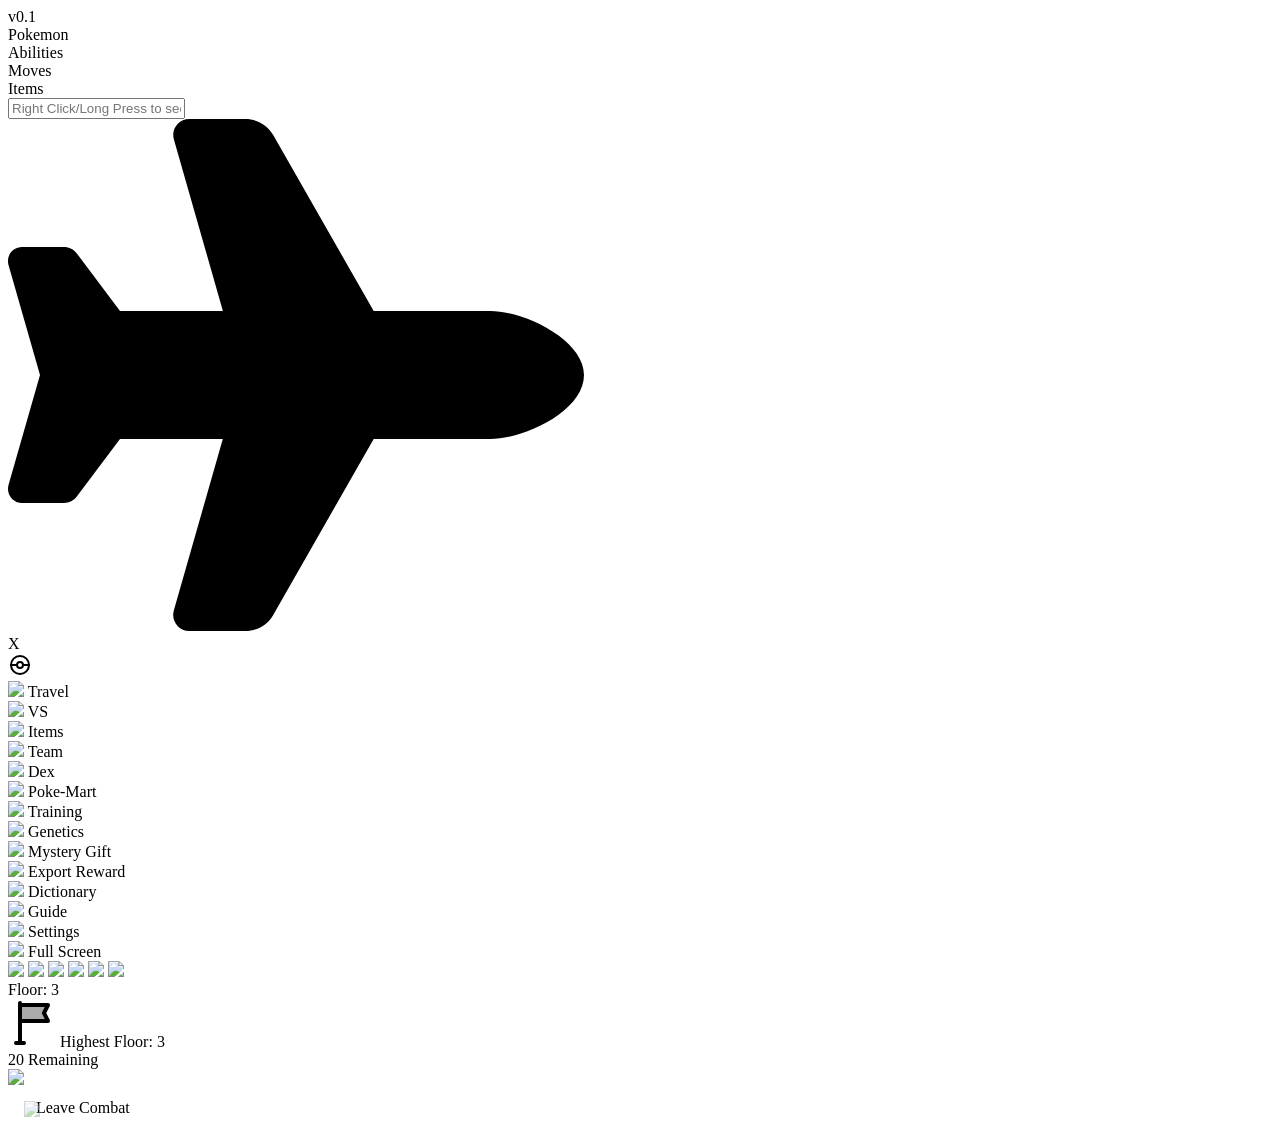
==== index.html @ 49a7be53 "debugmod opérationnel" ====
<!DOCTYPE html>
<html lang="en">
<head>
    <meta charset="UTF-8">
    <meta name="viewport" content="width=device-width, initial-scale=1.0">
    <title>Pokechill</title>
    <link rel="icon" type="image/x-icon" href="/img/icons/icon.png">
    <link rel="stylesheet" href="styles.css">
    <link rel="stylesheet" href="styles/debugMode.css">



</head>
<body>

    <div id="bg-pattern"></div>


    <div id="debug-panel" style="display: none;">

    <div onclick="changeTheme('dark')">Dark Theme</div>
    <div onclick="changeTheme('light')">Light Theme</div>
    <div onclick="changeTheme('verdant')">Verdant Theme</div>
    <div onclick="changeTheme('lilac')">Lilac Theme</div>
    <div onclick="changeTheme('cherry')">Cherry Theme</div>
    <div onclick="changeTheme('coral')">Coral Theme</div>
    <div onclick="changeTheme('onyx')">Onyx Theme</div>
    <div onclick="changeTheme('oled')">Oled Theme</div>


    </div>

    <div id="game-version">v0.1</div>











    <div id="main-content">



    <div id="item-menu" style="display: none;">


        <div class="item-menu-tags"> <!-- da hells this lol -->
            <span>
            <div id="item-menu-cancel" onClick='

            


            if (geneticItemSelect==true){

                document.getElementById("item-menu").style.display = "none"
                document.getElementById("item-menu").style.zIndex = "30"
                document.getElementById("item-menu-cancel").style.display = "none"
                geneticItemSelect = false
                return
            }



            document.getElementById(`team-menu`).style.display = "flex" ;
            document.getElementById(`item-menu`).style.display = "none";
            document.getElementById(`item-menu`).style.zIndex = "30" 
            document.getElementById("item-menu-cancel").style.display = "none";
                dexTeamSelect = undefined; updateItemBag(); 
                updatePreviewTeam()'
                 style="display: none; background: rgb(255, 81, 81); color: white; border: none; text-align: center; display: flex; justify-content: center; align-items: center; ">Cancel</div>

            <div id="item-menu-remove" onClick='
            document.getElementById(`team-menu`).style.display = "flex" ;
            document.getElementById(`item-menu`).style.display = "none";
            document.getElementById(`item-menu`).style.zIndex = "30"
            document.getElementById("item-menu-remove").style.display = "none";
            saved.previewTeams[saved.currentPreviewTeam][dexTeamSelect].item = undefined
            dexTeamSelect = undefined; updateItemBag(); 
                updatePreviewTeam()'
                 style="display: none; background: rgb(255, 81, 81); color: white; border: none; ">Remove</div>

                 </span>

                 <span>

            <div onClick="bagCategory = 'held'; updateItemBag()">Held</div>
            <div onClick="bagCategory = 'tm'; updateItemBag()">TM's</div>
            <div onClick="bagCategory = 'key'; updateItemBag()">Key</div>

            </span>
        </div>


        <div id="item-menu-list">


        </div>




    </div>

    <div id="team-menu" style="display: none;">




    <div class="team-menu-header">

        <span style="display: flex; justify-content: center; align-items: center; gap: auto; width: 100%;">

        <div style="margin-right:0.5rem; justify-content: start; width:10rem;  padding-right:0rem" class="team-header-button" id="pkmn-team-return" onclick="exitPkmnTeam()">
        <svg style="margin-right: 1rem;  background:#E46B6F;" xmlns="http://www.w3.org/2000/svg" width="24" height="24" viewBox="0 0 24 24"><path fill="currentColor" d="M10.928 21a2.98 2.98 0 0 1-2.121-.879L1.686 13l7.121-7.121c1.133-1.134 3.109-1.134 4.242 0c.566.564.879 1.317.879 2.119c0 .746-.27 1.451-.764 2.002H18c1.654 0 3 1.346 3 3s-1.346 3-3 3h-4.836c.493.549.764 1.252.764 1.998a2.98 2.98 0 0 1-.879 2.124a2.98 2.98 0 0 1-2.121.878m-6.414-8l5.707 5.707a1.023 1.023 0 0 0 1.414 0c.189-.189.293-.441.293-.708s-.104-.517-.291-.705L8.342 14H18a1.001 1.001 0 0 0 0-2H8.342l3.293-3.293a.996.996 0 0 0 .001-1.413a1.023 1.023 0 0 0-1.415-.001z"/></svg>
        Go back
        </div>

        <div id="preview-team-exit"  onclick="afkSeconds = 0 ;injectPreviewTeam(); saveGame()" style="margin-left:auto; justify-content: end; padding-left: 0rem;" class="team-header-button" onclick="exitPkmnTeam()">
        Save and Go!
        <svg  style="margin-left: 1rem;     border: 1px solid rgb(151, 252, 255);" xmlns="http://www.w3.org/2000/svg" width="24" height="24" viewBox="0 0 24 24"><path fill="currentColor" d="M12 21c-.801 0-1.555-.312-2.121-.879S8.999 18.8 9 17.998c0-.746.271-.998.764-1.998H4.928c-1.654 0-3-1.347-3-3s1.346-3 3-3h4.836C9.27 9 9 8.745 9 7.999a2.98 2.98 0 0 1 .88-2.121c1.132-1.132 3.108-1.133 4.241.001L21.242 13l-7.121 7.121A2.98 2.98 0 0 1 12 21m-7.072-9a1.001 1.001 0 0 0 0 2h9.658l-3.293 3.293a1 1 0 0 0-.293.706c0 .269.104.519.293.708a1.023 1.023 0 0 0 1.414 0L18.414 13l-5.707-5.707a1.023 1.023 0 0 0-1.414 0a1 1 0 0 0-.293.706c0 .268.104.519.293.708L14.586 12z"/></svg>
        </div>










      











        </span>




        <div class="team-menu-selector-new">





            <select id="team-slot-selector">
                <option value="preview1">Team 1</option>
                <option value="preview2">Team 2</option>
                <option value="preview3">Team 3</option>
                <option value="preview4">Team 4</option>
                <option value="preview5">Team 5</option>
                <option value="preview6">Team 6</option>
                <option value="preview7">Team 7</option>
                <option value="preview8">Team 8</option>
                <option value="preview9">Team 9</option>
                <option value="preview10">Team 10</option>
                <option value="preview11">Team 11</option>
                <option value="preview12">Team 12</option>
                <option value="preview13">Team 13</option>
                <option value="preview14">Team 14</option>
                <option value="preview15">Team 15</option>
                <option value="preview16">Team 16</option>
                <option value="preview17">Team 17</option>
                <option value="preview18">Team 18</option>
                <option value="preview19">Team 19</option>
                <option value="preview20">Team 20</option>
                <option value="preview21">Team 21</option>
                <option value="preview22">Team 22</option>
                <option value="preview23">Team 23</option>
                <option value="preview24">Team 24</option>
                <option value="preview25">Team 25</option>
                <option value="preview26">Team 26</option>
                <option value="preview27">Team 27</option>
                <option value="preview28">Team 28</option>
                <option value="preview29">Team 29</option>
                <option value="preview30">Team 30</option>
            </select>

            <svg style="margin-right: 2.5rem; flex-shrink:0" id="auto-build-button" onclick="openAutoTeam()" xmlns="http://www.w3.org/2000/svg" width="16" height="16" viewBox="0 0 16 16"><path fill="currentColor" d="M13.5 1a.5.5 0 0 1 .5.5V2h.5a.5.5 0 0 1 0 1H14v.5a.5.5 0 0 1-1 0V3h-.5a.5.5 0 0 1 0-1h.5v-.5a.5.5 0 0 1 .5-.5m-10 2a.5.5 0 0 1 .5.5V4h.5a.5.5 0 1 1 0 1H4v.5a.5.5 0 1 1-1 0V5h-.5a.5.5 0 0 1 0-1H3v-.5a.5.5 0 0 1 .5-.5m9 9a.5.5 0 0 0 0-1H12v-.5a.5.5 0 0 0-1 0v.5h-.5a.5.5 0 0 0 0 1h.5v.5a.5.5 0 0 0 1 0V12zM8.73 4.563a1.914 1.914 0 0 1 2.707 2.708l-7.17 7.17a1.914 1.914 0 0 1-2.707-2.708zm-.48 1.894L2.267 12.44a.914.914 0 0 0 1.293 1.293L9.543 7.75zm2 .586l.48-.48a.914.914 0 1 0-1.293-1.292l-.48.48z"/></svg>


            <svg onclick="editTeamName()" style="flex-shrink:0" xmlns="http://www.w3.org/2000/svg" width="24" height="24" viewBox="0 0 24 24"><path fill="none" stroke="currentColor" stroke-linecap="round" stroke-linejoin="round" stroke-width="1.5" d="m2.777 19.783l.607-4.162c.037-.272.161-.525.355-.72L15.5 3.124a1.26 1.26 0 0 1 1.19-.341a6.2 6.2 0 0 1 2.832 1.694a6.2 6.2 0 0 1 1.682 2.846a1.26 1.26 0 0 1-.341 1.19L9.089 20.275a1.26 1.26 0 0 1-.721.354l-4.161.607a1.264 1.264 0 0 1-1.43-1.454M13.275 5.364l5.363 5.363"/></svg>



        </div>


        <div class="team-menu-selector" style="display: none;">
            <strong onClick="cyclePreviewTeams(-1)">◀</strong>
            <div id="team-preview-slot-1"></div>
            <div id="team-preview-slot-2"></div>
            <div id="team-preview-slot-3"></div>
            <div id="team-preview-slot-4"></div>
            <div id="team-preview-slot-5"></div>
            <div id="team-preview-slot-6"></div>
            <strong onClick="cyclePreviewTeams(+1)">▶</strong>
        </div>
    </div>


    <div id="team-preview">

    </div>


    </div>





    <div id="dictionary-menu">

        <div id="dictionary-header">

        <div id="dictionary-filters">
            <div onclick='dictionaryFilter="pokemon"; document.getElementById("dictionary-search").value=""; searchedDictionary = [] ;  updateDictionary() '>Pokemon</div>
            <div onclick='dictionaryFilter="ability"; document.getElementById("dictionary-search").value=""; searchedDictionary = [] ;  updateDictionary() '>Abilities</div>
            <div onclick='dictionaryFilter="move"; document.getElementById("dictionary-search").value=""; searchedDictionary = [] ;  updateDictionary() '>Moves</div>
            <div onclick='dictionaryFilter="item"; document.getElementById("dictionary-search").value=""; searchedDictionary = [] ;  updateDictionary() '>Items</div>
        </div>

        <div style="width: 100%;" data-help="searchDictionary"><input style="cursor: help;" id="dictionary-search" type="text" placeholder="Right Click/Long Press to see keywords"></div>

        </div>

        

        <div id="dictionary-list">

        </div>


    </div>









    <div id="pokedex-menu" style="display: none;">

        <img class="pokedex-menu-flair" src="img/icons/pokeball.svg">
        <div id="pokedex-filters">


            <div class="pokedex-search" id="pokedex-filters-title" style="display: none; cursor: default; text-align: center; justify-content: center;">Select a pokemon to teach Hydro Pump</div>
            
            <div class="pokedex-cancel-menu">
            <div id="pokedex-filters-cancel" onClick="exitTmTeaching('cancel')" style="display: none; background: rgb(255, 81, 81); color: white;">Cancel</div>
            <div id="pokedex-filters-remove" onClick="exitTmTeaching('remove')" style="display: none; background: rgb(255, 81, 81); color: white;">Remove</div>
            </div>

            <div class="pokedex-filters-menu">
            <div style="color: white; font-size: 1.2rem;">Filters</div>
            <div class="separator-solid" style="width: 90%; height: 2px; opacity: 0.5; margin: 0;"></div>
            
            <div style="display: flex; justify-content: center; align-items: center; flex-wrap: wrap; gap: 0.5rem;">
            <select id="pokedex-filter-type">
                <option value="all">type</option>
                <option value="normal">normal</option>
                <option value="fire">fire</option>
                <option value="water">water</option>
                <option value="electric">electric</option>
                <option value="grass">grass</option>
                <option value="ice">ice</option>
                <option value="fighting">fighting</option>
                <option value="poison">poison</option>
                <option value="ground">ground</option>
                <option value="flying">flying</option>
                <option value="psychic">psychic</option>
                <option value="bug">bug</option>
                <option value="rock">rock</option>
                <option value="ghost">ghost</option>
                <option value="dragon">dragon</option>
                <option value="dark">dark</option>
                <option value="steel">steel</option>
                <option value="fairy">fairy</option>
            </select>

            <select id="pokedex-filter-type-2">
                <option value="all">type</option>
                <option value="normal">normal</option>
                <option value="fire">fire</option>
                <option value="water">water</option>
                <option value="electric">electric</option>
                <option value="grass">grass</option>
                <option value="ice">ice</option>
                <option value="fighting">fighting</option>
                <option value="poison">poison</option>
                <option value="ground">ground</option>
                <option value="flying">flying</option>
                <option value="psychic">psychic</option>
                <option value="bug">bug</option>
                <option value="rock">rock</option>
                <option value="ghost">ghost</option>
                <option value="dragon">dragon</option>
                <option value="dark">dark</option>
                <option value="steel">steel</option>
                <option value="fairy">fairy</option>
            </select>

            <select id="pokedex-filter-level">
                <option value="all">level</option>
                <option value="20">1-20</option>
                <option value="40">20-40</option>
                <option value="60">40-60</option>
                <option value="80">60-80</option>
                <option value="100">80-100</option>
            </select>

            <select id="pokedex-filter-division">
                <option value="all">division</option>
                <option value="D">D</option>
                <option value="C">C</option>
                <option value="B">B</option>
                <option value="A">A</option>
                <option value="S">S</option>
                <option value="SS">SS</option>
                <option value="SSS">SSS</option>
            </select>

            <select id="pokedex-filter-evolution">
                <option value="all">evolution</option>
                <option value="true">not evolved (all)</option>
                <option value="level-only">not evolved (level)</option>
            </select>

            <select id="pokedex-filter-ability">
                <option value="all">ability</option>
                <option value=1>common</option>
                <option value=2>uncommon</option>
                <option value=3>rare</option>
                <option value=4>locked HA</option>
            </select>

            <select id="pokedex-filter-shiny">
                <option value="all">shiny</option>
                <option value=true>is shiny</option>
                <option value=undefined>not shiny</option>
            </select>

            <select id="pokedex-filter-signature">
                <option value="all">signature       </option>
                <option value=false>has signature   </option>
            </select>

            <select id="pokedex-filter-ribbon">
                <option value="all">ribbon</option>
                <option value=true>has ribbon</option>
            </select>

              <select id="pokedex-filter-tag">
                <option value="all">tag</option>
                <option value="none">none</option>
                <option value="red">red</option>
                <option value="orange">orange</option>
                <option value="yellow">yellow</option>
                <option value="green">green</option>
                <option value="lime">lime</option>
                <option value="blue">blue</option>
                <option value="teal">teal</option>
                <option value="pink">pink</option>
                <option value="magenta">magenta</option>
                <option value="hidden">hidden</option>
            </select>

              <select id="pokedex-sort-filter">
                <option value="default">sort</option>
                <option value="level">level</option>
                <option value="hpTotal">hp Total</option>
                <option value="atkTotal">atk Total</option>
                <option value="defTotal">def Total</option>
                <option value="satkTotal">satk Total</option>
                <option value="sdefTotal">sdef Total</option>
                <option value="speTotal">spe Total</option>
                <option value="hpBst">hp BST</option>
                <option value="atkBst">atk BST</option>
                <option value="defBst">def BST</option>
                <option value="satkBst">satk BST</option>
                <option value="sdefBst">sdef BST</option>
                <option value="speBst">spe BST</option>
                <option value="hpIv">hp IV's</option>
                <option value="atkIv">atk IV's</option>
                <option value="defIv">def IV's</option>
                <option value="satkIv">satk IV's</option>
                <option value="sdefIv">sdef IV's</option>
                <option value="speIv">spe IV's</option>
            </select>
           
            <div class="clear-filters" onClick="resetPokedexFilters(); updatePokedex()" style="background: rgb(155, 102, 77); cursor: pointer;">Clear Filters</div>

            </div>
            </div>

            <div class="pokedex-search" data-help="searchPokedex">
            <input style="cursor: help;" id="pokedex-search" type="text" placeholder="Right Click to see keywords">
            <div style="background: rgb(90, 133, 113); color: white; cursor: default;" id="pokedex-total">caught</div>
            </div>
            



        </div>

        <div id="pokedex-list">


        </div>



    </div>


        <div id="settings-menu" style="display: none;">

        <div id="settings-menu-header">

            <span><svg xmlns="http://www.w3.org/2000/svg" width="24" height="24" viewBox="0 0 24 24"><path fill="none" stroke="currentColor" stroke-linecap="round" stroke-linejoin="round" stroke-width="1.5" d="M4.5 12a7.5 7.5 0 0 0 15 0m-15 0a7.5 7.5 0 1 1 15 0m-15 0H3m16.5 0H21m-1.5 0H12m-8.457 3.077l1.41-.513m14.095-5.13l1.41-.513M5.106 17.785l1.15-.964m11.49-9.642l1.149-.964M7.501 19.795l.75-1.3m7.5-12.99l.75-1.3m-6.063 16.658l.26-1.477m2.605-14.772l.26-1.477m0 17.726l-.26-1.477M10.698 4.614l-.26-1.477M16.5 19.794l-.75-1.299M7.5 4.205L12 12m6.894 5.785l-1.149-.964M6.256 7.178l-1.15-.964m15.352 8.864l-1.41-.513M4.954 9.435l-1.41-.514M12.002 12l-3.75 6.495"/></svg>
                Settings </span>
            
            
        </div>

        <div class="settings-list">
            <div onclick="exportData()">Export Data</div>
            <div onclick="importData()">Import Data</div>
            <div onclick="textData()">Data to Text</div>

            <div>Theme: <select id="settings-theme">
                <option value="dark">dark</option>
                <option value="verdant">verdant</option>
                <option value="lilac">lilac</option>
                <option value="cherry">cherry</option>
                <option value="onyx">onyx</option>
                <option value="coral">coral</option>
                <option value="oled">oled</option>
            </select></div>

            <div data-help="settingsNewPkmn" style="cursor: help;">Hide non-new Pokemon got in summary: <select id="settings-hide-got">
                <option value="false">disabled</option>
                <option value="true">enabled</option>
            </select></div>

            <div data-help="settingsAlternateWild" style="cursor: help;">Substract 1 to current Wild Area rotation: <select id="settings-alternate-rotation">
                <option value="false">disabled</option>
                <option value="true">enabled</option>
            </select></div>

            <!--<div>Tutorials: <select id="settings-tutorial">
                <option value="enabled">enabled</option>
                <option value="disabled">disabled</option>
            </select></div>-->

            <div onclick='document.getElementById("tooltipTop").style.display = `none`
        document.getElementById("tooltipTitle").innerHTML = `Credits`
        document.getElementById("tooltipMid").style.display = `none`
        document.getElementById("tooltipBottom").innerHTML = `Made by <span onclick="secretFight(areas.missingArea.id)">Duck</span><br><br>Pokemon and trainer sprites by Pokemon Showdown (Including artists: Beliot419, kyledove, Gnomowladny, Brumirage and ZacWeavile. Go check their work. Now.)<br><br>Gen 9 sprites by KingOfThe-X-Roads<br><br>All characters and related assets featured in this game are the exclusive property of Nintendo, Creatures Inc., and The Pokémon Company, and are used here strictly for non-commercial purposes.`
        openTooltip()' >Credits</div>
            <div onclick="window.open('https://discord.gg/VnukKfSs3S', '_blank')">Discord</div>

            <div style="margin-top: 3rem;background: rgb(206, 83, 83); color: white; " onclick='document.getElementById("tooltipTop").style.display = `none`
        document.getElementById("tooltipTitle").innerHTML = `Are you sure you want to delete all data forever?`
        document.getElementById("tooltipMid").style.display = `none`
        document.getElementById("tooltipBottom").innerHTML = `<div onClick = "clearData()" style="cursor:pointer; font-size:2rem" id="prevent-tooltip-exit">Yeah!</div>`
        openTooltip()'
            
            >Wipe Data</div>


        </div>

        </div>



       <div id="disclaimer-menu" style="display: none;">
        This project is entirely unofficial!
        <br><br>
        All characters and related intellectual property featured are the exclusive property of Nintendo, Creatures Inc., and The Pokémon Company.
        <br><br>
        Any use of assets is solely for non-commercial and entertainment purposes. No ownership is claimed, and all rights remain with their respective owners
        <br><br>
        Go play the official games!
       </div>

       <div id="starter-menu" style="display: none;">

        <span>Select a starter!</span>

        <div class="starter-list">

            <div data-pkmn="litten" onClick="document.getElementById('starter-menu').style.pointerEvents = 'none'; item.charcoal.got++; givePkmn(pkmn.litten,10); voidAnimation('starter-menu','tooltipBoxAppear 0.2s 1 reverse'); setTimeout(() => { document.getElementById('starter-menu').style.display = 'none' }, 150); ">
                <img src="img/pkmn/sprite/litten.png">Litten<br>Fire Type
            </div>

            <div data-pkmn="turtwig" onClick="document.getElementById('starter-menu').style.pointerEvents = 'none'; item.miracleSeed.got++; givePkmn(pkmn.turtwig,10); voidAnimation('starter-menu','tooltipBoxAppear 0.2s 1 reverse'); setTimeout(() => { document.getElementById('starter-menu').style.display = 'none' }, 150); ">
                <img src="img/pkmn/sprite/turtwig.png">Turtwig<br>Grass Type
            </div>

            <div data-pkmn="froakie" onClick="document.getElementById('starter-menu').style.pointerEvents = 'none'; item.mysticWater.got++; givePkmn(pkmn.froakie,10); voidAnimation('starter-menu','tooltipBoxAppear 0.2s 1 reverse'); setTimeout(() => { document.getElementById('starter-menu').style.display = 'none' }, 150); ">
                <img src="img/pkmn/sprite/froakie.png">Froakie<br>Water Type
            </div>

        <span style="color: white; background: transparent; padding: 0 2rem;">Tip: Right click (or long-press on mobile) on most elements for additional information</span>

        </div>

       </div>


       <div id="tutorial" style="display: none;">



        <img class="sprite-trim" src="img/pkmn/sprite/pikachuPhd.png">
        <span id="tutorial-text">While in combat, Pokemon get tired and lose a very small fraction of their hp yada yada.</span>
       </div>

        <div id="guide-menu" style="display: none;">

            <div id="guide-menu-header">
            <span>
                <svg xmlns="http://www.w3.org/2000/svg" width="24" height="24" viewBox="0 0 24 24"><path fill="currentColor" d="M6.5 16.039q1.31 0 2.547.3t2.453.98V7.508q-1.083-.773-2.386-1.16q-1.305-.386-2.614-.386q-.9 0-1.576.107t-1.501.4q-.23.077-.327.222Q3 6.835 3 7.008v9.015q0 .27.192.394t.423.03q.548-.185 1.267-.297t1.618-.111m6 1.28q1.216-.678 2.453-.98t2.547-.3q.9 0 1.618.111t1.267.296q.23.096.423-.029t.192-.394V7.008q0-.173-.096-.308q-.096-.134-.327-.23q-.825-.293-1.501-.4T17.5 5.961q-1.31 0-2.613.386q-1.304.387-2.387 1.16zm-.5 1.137q-.235 0-.432-.059t-.376-.15q-1.09-.595-2.27-.902T6.5 17.04q-.78 0-1.534.13q-.753.131-1.466.42q-.544.217-1.022-.131T2 16.496V6.831q0-.371.195-.689t.547-.442q.881-.388 1.833-.563T6.5 4.962q1.47 0 2.866.423q1.398.423 2.634 1.23q1.237-.807 2.634-1.23t2.866-.423q.973 0 1.925.175t1.833.563q.352.125.547.442t.195.689v9.665q0 .614-.516.943q-.517.328-1.1.111q-.693-.27-1.418-.39q-.724-.121-1.466-.121q-1.24 0-2.421.306t-2.271.901q-.18.093-.376.151q-.197.059-.432.059m1.885-9.508q0-.11.076-.222t.18-.168q.763-.346 1.613-.53q.85-.182 1.746-.182q.48 0 .91.053t.886.153q.129.03.224.135q.096.104.096.257q0 .252-.15.366t-.402.052q-.37-.075-.757-.103q-.388-.028-.807-.028q-.804 0-1.573.154q-.77.154-1.46.43q-.257.099-.42-.005t-.162-.362m0 5.423q0-.11.076-.231q.076-.123.18-.178q.725-.346 1.613-.52q.888-.173 1.746-.173q.48 0 .91.053t.886.153q.129.03.224.135q.096.104.096.257q0 .252-.15.366t-.402.052q-.37-.075-.757-.103q-.388-.028-.807-.028q-.784 0-1.544.16q-.76.161-1.45.457q-.258.118-.44-.003t-.181-.397m0-2.692q0-.11.076-.222t.18-.168q.763-.347 1.613-.53q.85-.182 1.746-.182q.48 0 .91.053t.886.153q.129.03.224.134q.096.104.096.258q0 .252-.15.366t-.402.051q-.37-.075-.757-.102q-.388-.028-.807-.028q-.804 0-1.573.154q-.77.153-1.46.43q-.257.098-.42-.005q-.162-.105-.162-.362"/></svg>
Game Guide

            </span>
            
        </div>

                <div id="guide-list"></div>

        </div>






    <div id="training-menu" style="display: none;">

        

    <div id="training-menu-header">
    <div style="display:flex; gap:0.2rem" >
    <span >
    <svg xmlns="http://www.w3.org/2000/svg" width="48" height="48" viewBox="0 0 48 48"><g fill="none" stroke="currentColor" stroke-linecap="round" stroke-linejoin="round" stroke-width="3"><path d="M9.102 13.727c.032-1.321.78-2.503 2.092-2.656c.378-.043.812-.071 1.306-.071s.928.028 1.306.072c1.313.152 2.06 1.334 2.092 2.655c.047 1.944.102 5.29.102 10.273s-.055 8.329-.102 10.273c-.032 1.321-.78 2.503-2.092 2.656c-.378.043-.812.071-1.306.071s-.928-.028-1.306-.071c-1.313-.153-2.06-1.335-2.092-2.656C9.055 32.329 9 28.983 9 24s.055-8.329.102-10.273m29.796 0c-.032-1.321-.78-2.503-2.092-2.656c-.378-.043-.812-.071-1.306-.071s-.928.028-1.306.072c-1.313.152-2.06 1.334-2.092 2.655C32.055 15.671 32 19.017 32 24s.055 8.329.102 10.273c.032 1.321.78 2.503 2.092 2.656c.378.043.812.071 1.306.071s.928-.028 1.306-.071c1.313-.153 2.06-1.335 2.092-2.656c.047-1.944.102-5.29.102-10.273s-.055-8.329-.102-10.273"/><path d="M15.993 26.982a1293 1293 0 0 0 16.014-.013m-.001-5.939c-2.414-.017-5.4-.03-9.007-.03c-2.668 0-4.998.007-7.007.018M3.055 18.803c.036-1.49.984-2.748 2.474-2.796a15 15 0 0 1 .942 0c1.49.048 2.438 1.305 2.474 2.796C8.975 20.026 9 21.739 9 24s-.026 3.974-.055 5.197c-.036 1.49-.984 2.748-2.474 2.796a15 15 0 0 1-.942 0c-1.49-.048-2.438-1.305-2.474-2.796C3.025 27.974 3 26.261 3 24s.026-3.974.055-5.197m41.89 0c-.036-1.49-.984-2.748-2.474-2.796a15 15 0 0 0-.942 0c-1.49.048-2.438 1.305-2.474 2.796C39.025 20.026 39 21.739 39 24s.026 3.974.055 5.197c.036 1.49.984 2.748 2.474 2.796a15 15 0 0 0 .942 0c1.49-.048 2.438-1.305 2.474-2.796c.03-1.223.055-2.936.055-5.197s-.026-3.974-.055-5.197"/></g></svg>
    Training
    </span>
    <span class="header-help" data-help="Training"><svg  style="opacity:0.8; pointer-events:none" xmlns="http://www.w3.org/2000/svg" width="20" height="20" viewBox="0 0 20 20"><g fill="currentColor"><g opacity="0.2"><path d="M12.739 17.213a2 2 0 1 1-4 0a2 2 0 0 1 4 0"/><path fill-rule="evenodd" d="M10.71 5.765c-.67 0-1.245.2-1.65.486c-.39.276-.583.597-.639.874a1.45 1.45 0 0 1-2.842-.574c.227-1.126.925-2.045 1.809-2.67c.92-.65 2.086-1.016 3.322-1.016c2.557 0 5.208 1.71 5.208 4.456c0 1.59-.945 2.876-2.169 3.626a1.45 1.45 0 1 1-1.514-2.474c.57-.349.783-.794.783-1.152c0-.574-.715-1.556-2.308-1.556" clip-rule="evenodd"/><path fill-rule="evenodd" d="M10.71 9.63c.8 0 1.45.648 1.45 1.45v1.502a1.45 1.45 0 1 1-2.9 0V11.08c0-.8.649-1.45 1.45-1.45" clip-rule="evenodd"/><path fill-rule="evenodd" d="M14.239 8.966a1.45 1.45 0 0 1-.5 1.99l-2.284 1.367a1.45 1.45 0 0 1-1.49-2.488l2.285-1.368a1.45 1.45 0 0 1 1.989.5" clip-rule="evenodd"/></g><path d="M11 16.25a1.25 1.25 0 1 1-2.5 0a1.25 1.25 0 0 1 2.5 0"/><path fill-rule="evenodd" d="M9.71 4.065c-.807 0-1.524.24-2.053.614c-.51.36-.825.826-.922 1.308a.75.75 0 1 1-1.47-.297c.186-.922.762-1.696 1.526-2.236c.796-.562 1.82-.89 2.919-.89c2.325 0 4.508 1.535 4.508 3.757c0 1.292-.768 2.376-1.834 3.029a.75.75 0 0 1-.784-1.28c.729-.446 1.118-1.093 1.118-1.749c0-1.099-1.182-2.256-3.008-2.256m0 5.265a.75.75 0 0 1 .75.75v1.502a.75.75 0 1 1-1.5 0V10.08a.75.75 0 0 1 .75-.75" clip-rule="evenodd"/><path fill-rule="evenodd" d="M12.638 8.326a.75.75 0 0 1-.258 1.029l-2.285 1.368a.75.75 0 1 1-.77-1.287l2.285-1.368a.75.75 0 0 1 1.028.258" clip-rule="evenodd"/></g></svg></span>
    </div>


    <div id="training-header-flex">

        <div class="training-flex">

            <div class="training-flex-1">
            <div id="training-sprite-div" style="z-index: 10;"><img class="sprite-trim"  style="z-index: 1; transform-origin: bottom; margin-top: auto; position: absolute; bottom: 0rem;" src="img/pkmn/sprite/wobbuffet.png"></div>
            <img style="animation: none; position: absolute; opacity: 0.4; width: 4.5rem; z-index: 3; transform: translateY(0.5rem); image-rendering: initial;" src="img/resources/pkmn-shadow.png">
            </div>

            <div class="training-flex-2">
            <img src="img/resources/training-sack.png" id="training-sack">
            </div>


        </div>
        
    </div>
    </div>


    
    <div id="training-list">

        <div class="training-module">
            <span>IV Training</span>
            <strong>Difficulty: ★</strong>
        </div>

        <div class="training-module">
            <span>EXP Training</span>
            <strong>Difficulty: ★★★</strong>
        </div>


        <div class="training-module">
            <span>Signature Move Training</span>
            <strong>Difficulty: ★★★★</strong>
        </div>

        <div class="training-module">
            <span>Ability Training</span>
            <strong>Difficulty: ★★</strong>
        </div>

        <div class="training-module">
            <span>Hidden Ability Training</span>
            <strong>Difficulty: ★★★★</strong>
        </div>

    </div>


    

    </div>









    <div id="genetics-menu" style="display: none;">

        

    <div id="genetics-menu-header">

    <div style="display:flex; gap:0.2rem" >
    <span >
    <svg xmlns="http://www.w3.org/2000/svg" width="24" height="24" viewBox="0 0 24 24"><path fill="currentColor" d="M6 21.616q0-3.495 1.412-5.436T11.239 12Q8.804 9.762 7.392 7.82T5.981 2.384v-.25q0-.213.143-.356q.143-.144.357-.144t.357.144t.143.356v.25q0 .506.032.965q.031.459.114.882h9.727q.083-.423.114-.882q.032-.458.032-.965v-.25q0-.213.143-.356q.143-.144.357-.144t.357.144t.143.357v.25q0 3.494-1.412 5.435T12.762 12q2.416 2.22 3.828 4.17T18 21.615v.25q0 .214-.143.357q-.143.144-.357.144t-.357-.144t-.143-.357v-.25q0-.505-.032-.964q-.031-.459-.114-.882H7.146q-.082.423-.114.882T7 21.616v.25q0 .213-.143.356q-.143.144-.357.144t-.357-.144T6 21.865zM8.739 8h6.503q.46-.61.822-1.287t.582-1.482H7.335q.238.8.581 1.47T8.738 8M12 11.335q.673-.618 1.273-1.197q.6-.578 1.121-1.138H9.586q.522.56 1.131 1.138q.61.58 1.283 1.196M9.606 15h4.788q-.521-.56-1.121-1.138q-.6-.58-1.273-1.197q-.673.618-1.273 1.197q-.6.578-1.121 1.138m-2.252 3.77h9.292q-.238-.8-.581-1.471T15.242 16H8.758q-.48.629-.832 1.296q-.353.668-.572 1.473"/></svg>
    Genetics
    </span>
    <span class="header-help" data-help="Genetics"><svg  style="opacity:0.8; pointer-events:none" xmlns="http://www.w3.org/2000/svg" width="20" height="20" viewBox="0 0 20 20"><g fill="currentColor"><g opacity="0.2"><path d="M12.739 17.213a2 2 0 1 1-4 0a2 2 0 0 1 4 0"/><path fill-rule="evenodd" d="M10.71 5.765c-.67 0-1.245.2-1.65.486c-.39.276-.583.597-.639.874a1.45 1.45 0 0 1-2.842-.574c.227-1.126.925-2.045 1.809-2.67c.92-.65 2.086-1.016 3.322-1.016c2.557 0 5.208 1.71 5.208 4.456c0 1.59-.945 2.876-2.169 3.626a1.45 1.45 0 1 1-1.514-2.474c.57-.349.783-.794.783-1.152c0-.574-.715-1.556-2.308-1.556" clip-rule="evenodd"/><path fill-rule="evenodd" d="M10.71 9.63c.8 0 1.45.648 1.45 1.45v1.502a1.45 1.45 0 1 1-2.9 0V11.08c0-.8.649-1.45 1.45-1.45" clip-rule="evenodd"/><path fill-rule="evenodd" d="M14.239 8.966a1.45 1.45 0 0 1-.5 1.99l-2.284 1.367a1.45 1.45 0 0 1-1.49-2.488l2.285-1.368a1.45 1.45 0 0 1 1.989.5" clip-rule="evenodd"/></g><path d="M11 16.25a1.25 1.25 0 1 1-2.5 0a1.25 1.25 0 0 1 2.5 0"/><path fill-rule="evenodd" d="M9.71 4.065c-.807 0-1.524.24-2.053.614c-.51.36-.825.826-.922 1.308a.75.75 0 1 1-1.47-.297c.186-.922.762-1.696 1.526-2.236c.796-.562 1.82-.89 2.919-.89c2.325 0 4.508 1.535 4.508 3.757c0 1.292-.768 2.376-1.834 3.029a.75.75 0 0 1-.784-1.28c.729-.446 1.118-1.093 1.118-1.749c0-1.099-1.182-2.256-3.008-2.256m0 5.265a.75.75 0 0 1 .75.75v1.502a.75.75 0 1 1-1.5 0V10.08a.75.75 0 0 1 .75-.75" clip-rule="evenodd"/><path fill-rule="evenodd" d="M12.638 8.326a.75.75 0 0 1-.258 1.029l-2.285 1.368a.75.75 0 1 1-.77-1.287l2.285-1.368a.75.75 0 0 1 1.028.258" clip-rule="evenodd"/></g></svg></span>
    </div>


            <div class="genetics-header-flex">

            <div style="position: relative; display: flex; justify-content: center;align-items: center; width:10rem" id="genetics-host-div">
            <img class="sprite-trim" style="z-index: 1; transform-origin: bottom; margin-top: auto; position: absolute; bottom: -4.5rem;" id="genetics-host" src="img/pkmn/sprite/magikarp.png">
            <img style="animation: none; position: absolute; opacity: 0.4; width: 4.5rem; z-index: 0; transform: translateY(0.5rem); image-rendering: initial;" src="img/resources/pkmn-shadow.png">
            </div>

            <div id="genetics-arrow">
                <svg xmlns="http://www.w3.org/2000/svg" width="24" height="24" viewBox="0 0 24 24"><path fill="currentColor" d="M5 22q0-3.475 1.45-5.637t4-4.363q-2.55-2.2-4-4.362T5 2v-.25q0-.425.288-.712T6 .75t.713.288T7 1.75V2q0 .275.013.513T7.05 3h9.9q.025-.25.038-.488T17 2v-.25q0-.425.288-.712T18 .75t.713.288t.287.712V2q0 3.475-1.45 5.638t-4 4.362q2.55 2.2 4 4.363T19 22v.25q0 .425-.288.713T18 23.25t-.712-.288T17 22.25V22q0-.275-.012-.513T16.95 21h-9.9q-.025.25-.037.488T7 22v.25q0 .425-.288.713T6 23.25t-.712-.288T5 22.25zM8.45 7h7.1q.325-.475.563-.95T16.55 5h-9.1q.2.55.437 1.038T8.45 7M12 10.7q.5-.425.975-.85t.9-.85h-3.75q.425.425.9.85t.975.85M10.125 15h3.75q-.425-.425-.9-.85T12 13.3q-.5.425-.975.85t-.9.85M7.45 19h9.1q-.2-.55-.437-1.037T15.55 17h-7.1q-.325.475-.562.95T7.45 19"/></svg>
                <svg xmlns="http://www.w3.org/2000/svg" width="24" height="24" viewBox="0 0 24 24"><path fill="none" stroke="currentColor" stroke-linecap="round" stroke-linejoin="round" stroke-width="2" d="M12 15v3.586a1 1 0 0 1-1.707.707l-6.586-6.586a1 1 0 0 1 0-1.414l6.586-6.586A1 1 0 0 1 12 5.414V9h6v6zm9 0V9"/></svg>
            </div>

            <div class="genetics-sample" id="genetics-sample-div">
            <img class="sprite-trim" style="animation: none; z-index: 1;" id="genetics-sample" src="img/pkmn/sprite/arceus.png">
            </div>

            </div>

            <div class="genetics-parameter">
                <strong>Compatibility</strong><div style="width: 100%; height: 100%; position: relative;"><div class="genetics-parameter-bar" id="genetics-bar-compatibility"></div></div> 
            </div>

            <div class="genetics-parameter">
                <strong>Power Cost</strong><div style="width: 100%; height: 100%; position: relative;"><div class="genetics-parameter-bar" id="genetics-bar-power"></div></div> 
            </div>
            
        </div>



        <div class="genetics-overview">


            <div class="genetics-overview-data"><span>Time to complete operation</span><div></div><span id="genetics-data-time">12:84:12</span></div>
            <div class="genetics-overview-data"><span>% for shiny mutation</span><div></div><span id="genetics-data-shiny">5%</span></div>
            <div class="genetics-overview-data"><span>% to inherit a move from the sample</span><div></div><span id="genetics-data-moves">5%</span></div>
            <br>
            <!--<div class="genetics-overview-data"><span>% to swap sample's ability</span><div></div><span>12%</span></div>
            <div class="genetics-overview-data"><span>% to inherit sample's signature move</span><div></div><span>8%</span></div>
            <br> these require special items -->

            <div class="genetics-overview-data"><span>% to inherit sample's HP Iv's</span><div></div><span id="genetics-data-hp">5%</span></div>
            <div class="genetics-overview-data"><span>% to inherit sample's Attack Iv's</span><div></div><span id="genetics-data-atk">5%</span></div>
            <div class="genetics-overview-data"><span>% to inherit sample's S. Attack Iv's</span><div></div><span id="genetics-data-satk">5%</span></div>
            <div class="genetics-overview-data"><span>% to inherit sample's Defense Iv's</span><div></div><span id="genetics-data-def">5%</span></div>
            <div class="genetics-overview-data"><span>% to inherit sample's S. Defense Iv's</span><div></div><span id="genetics-data-sdef">5%</span></div>
            <div class="genetics-overview-data"><span>% to inherit sample's Speed Iv's</span><div></div><span id="genetics-data-spe">5%</span></div>

            <div id="genetics-warning" class="genetics-warning" >
                <svg xmlns="http://www.w3.org/2000/svg" width="24" height="24" viewBox="0 0 24 24"><g fill="none" stroke="currentColor" stroke-linecap="round" stroke-linejoin="round" stroke-width="2"><path stroke-dasharray="28" d="M12 10l4 7h-8Z"><animate fill="freeze" attributeName="stroke-dashoffset" dur="0.4s" values="28;0"/></path><path d="M12 10l4 7h-8Z" opacity="0"><animate attributeName="d" begin="0.4s" dur="0.8s" keyTimes="0;0.25;1" repeatCount="indefinite" values="M12 10l4 7h-8Z;M12 4l9.25 16h-18.5Z;M12 4l9.25 16h-18.5Z"/><animate attributeName="opacity" begin="0.4s" dur="0.8s" keyTimes="0;0.1;0.75;1" repeatCount="indefinite" values="0;1;1;0"/></path></g></svg>
                Warning, power cost too high! Only 5 out of 6 maximum IV's per stat will be inherited!
            </div>

            <div id="pokerus-warning" class="genetics-warning">
                <svg xmlns="http://www.w3.org/2000/svg" width="24" height="24" viewBox="0 0 506 512"><path fill="currentColor" d="M336.742.004c-5.732-.12-12.481 2.453-19.86 9.18c-46.533 64.308-24.742 112.637.669 195.094c27.589 89.525 3.311 151.023-96.922 122.124l13.974 45.02C356.01 389.67 380.316 301.64 363.98 225.555c-22.331-104.015-54.152-129.427-9.84-196.19c5.233-11.154-2.753-29.053-17.4-29.36M377.2 45.64c-8.08 4.781-10.91 11.338-11.192 25.867c32.625 27.345 60.36 65.991 82.18 93.208c-8.074 4.809-18.18 9.25-29.263 7.892c-10.334-14.493-37.847-47.05-58.236-66.709c1.662 17.845 6.535 31.115 8.014 46.572c31.968 35.89 33.665 54.176 33.665 54.176c41.241 2.092 76.028-15.901 99.24-36.808c12.519-10.748-4.996-39.884-27.34-19.885c-30.184-37.486-61.414-73.664-97.068-104.313m-135.397 90.39c-64.648-.737-110.817 48.596-107.626 112.728c5.05 56.142 30.399 92.912 34.463 138.263l-27.758-31.354c-10.855-1.19-20.37-2.676-32.085 3.792l58.532 61.95c-1.583 9.517-4.242 19.559-8.264 30.318c-22.906-22.013-49.869-55.033-79.44-87.009c-17.09 3.793-26.497 13.47-26.672 13.76l93.326 100.594c-24.194 26.779 17.503 44.953 36.45 23.433c65.193-75.952 14.961-165.88-6.389-252.319l47.519 51.681c16.752 9.187 39.172 8.919 47.482 3.836l-91.225-94.87c4.713-10.523 9.684-13.146 21.044-18.759l88.982 92.74c5.634-10.584 14.017-20.687 3.397-43.3l-57.92-64.106c9.893-3.314 31.811 3.576 48.981 8.943l-14.05-46.836c-9.899-2.252-19.512-3.379-28.747-3.484M98.745 300.054c-45.42-.472-70.368 18.213-91.777 37.05c-19.17 16.978 5.015 47.966 26.71 32.057c27.197-24.263 50.117-37.07 93.589-33.961l-7.754-33.715c-7.374-.905-14.28-1.363-20.768-1.43"/></svg>
                Pokerus detected on the host! Genetic compatibility is increased by one level!
            </div>

        </div>

        <div id="genetics-progress">

            <strong id="genetics-progress-time">1h 31m 20s</strong>
            <div>
                <span id="genetics-progress-bar">

                </span>
            </div>
        </div>

        <div id="genetics-start">

            Start

        </div>



        </div>












       <div id="shop-menu" style="display: none;">

        

        <div id="shop-menu-header">

            <span data-help="Shop">
                <svg xmlns="http://www.w3.org/2000/svg" width="24" height="24" viewBox="0 0 24 24"><path fill="currentColor" d="M16 18a2 2 0 0 1 2 2a2 2 0 0 1-2 2a2 2 0 0 1-2-2a2 2 0 0 1 2-2m0 1a1 1 0 0 0-1 1a1 1 0 0 0 1 1a1 1 0 0 0 1-1a1 1 0 0 0-1-1m-9-1a2 2 0 0 1 2 2a2 2 0 0 1-2 2a2 2 0 0 1-2-2a2 2 0 0 1 2-2m0 1a1 1 0 0 0-1 1a1 1 0 0 0 1 1a1 1 0 0 0 1-1a1 1 0 0 0-1-1M18 6H4.27l2.55 6H15c.33 0 .62-.16.8-.4l3-4c.13-.17.2-.38.2-.6a1 1 0 0 0-1-1m-3 7H6.87l-.77 1.56L6 15a1 1 0 0 0 1 1h11v1H7a2 2 0 0 1-2-2a2 2 0 0 1 .25-.97l.72-1.47L2.34 4H1V3h2l.85 2H18a2 2 0 0 1 2 2c0 .5-.17.92-.45 1.26l-2.91 3.89c-.36.51-.96.85-1.64.85"/></svg>Poke-Mart

            </span>

            <div style="display: flex; margin-top: 0rem; gap:0.5rem">
            <div class="shop-currency" id="shop-currency">
                    <img src="img/items/bottleCap.png"> x12
            </div>
          
            
            <div class="shop-currency" id="shop-currency-gold">
                    <img src="img/items/goldenBottleCap.png"> x123
            </div>
            </div>

        </div>




        <div id="shop-categories">

            <div onclick="shopCategory = 'goods'; updateItemShop() ">
                <img src="img/items/rareCandy.png">Goods
            </div>

            <div onclick="shopCategory = 'held'; updateItemShop() ">
                <img src="img/items/choiceBand.png">Held
            </div>

            <div onclick="shopCategory = 'evolution'; updateItemShop() ">
                <img src="img/items/waterStone.png">Evolution
            </div>

            <div onclick="shopCategory = 'tm'; updateItemShop() ">
                <img src="img/items/tmDummy.png">TM's
            </div>

            <div onclick="shopCategory = 'genetics'; updateItemShop() ">
                <img src="img/items/destinyKnot.png">Genetics
            </div>

        </div>

            <div id="shop-listing" style="display: none;">

            <div>
                <img src="img/items/calcium.png">
                <span>Calcium Bottle</span>
                <strong>
                    <img src="img/items/bottleCap.png">
                    x12
                </strong>
            </div>





        </div>

       </div>







        <div id="afk-overlay" style="display: none;">
            <div>


                <svg xmlns="http://www.w3.org/2000/svg" width="24" height="24" viewBox="0 0 24 24"><g fill="currentColor"><circle cx="12" cy="3.5" r="1.5"><animate attributeName="fill-opacity" dur="2.4s" keyTimes="0;0.125;0.25;1" repeatCount="indefinite" values="1;1;0;0"/></circle><circle cx="16.25" cy="4.64" r="1.5" opacity="0"><set fill="freeze" attributeName="opacity" begin="0.2s" to="1"/><animate attributeName="fill-opacity" begin="0.2s" dur="2.4s" keyTimes="0;0.125;0.25;1" repeatCount="indefinite" values="1;1;0;0"/></circle><circle cx="19.36" cy="7.75" r="1.5" opacity="0"><set fill="freeze" attributeName="opacity" begin="0.4s" to="1"/><animate attributeName="fill-opacity" begin="0.4s" dur="2.4s" keyTimes="0;0.125;0.25;1" repeatCount="indefinite" values="1;1;0;0"/></circle><circle cx="20.5" cy="12" r="1.5" opacity="0"><set fill="freeze" attributeName="opacity" begin="0.6s" to="1"/><animate attributeName="fill-opacity" begin="0.6s" dur="2.4s" keyTimes="0;0.125;0.25;1" repeatCount="indefinite" values="1;1;0;0"/></circle><circle cx="19.36" cy="16.25" r="1.5" opacity="0"><set fill="freeze" attributeName="opacity" begin="0.8s" to="1"/><animate attributeName="fill-opacity" begin="0.8s" dur="2.4s" keyTimes="0;0.125;0.25;1" repeatCount="indefinite" values="1;1;0;0"/></circle><circle cx="16.25" cy="19.36" r="1.5" opacity="0"><set fill="freeze" attributeName="opacity" begin="1s" to="1"/><animate attributeName="fill-opacity" begin="1s" dur="2.4s" keyTimes="0;0.125;0.25;1" repeatCount="indefinite" values="1;1;0;0"/></circle><circle cx="12" cy="20.5" r="1.5" opacity="0"><set fill="freeze" attributeName="opacity" begin="1.2s" to="1"/><animate attributeName="fill-opacity" begin="1.2s" dur="2.4s" keyTimes="0;0.125;0.25;1" repeatCount="indefinite" values="1;1;0;0"/></circle><circle cx="7.75" cy="19.36" r="1.5" opacity="0"><set fill="freeze" attributeName="opacity" begin="1.4s" to="1"/><animate attributeName="fill-opacity" begin="1.4s" dur="2.4s" keyTimes="0;0.125;0.25;1" repeatCount="indefinite" values="1;1;0;0"/></circle><circle cx="4.64" cy="16.25" r="1.5" opacity="0"><set fill="freeze" attributeName="opacity" begin="1.6s" to="1"/><animate attributeName="fill-opacity" begin="1.6s" dur="2.4s" keyTimes="0;0.125;0.25;1" repeatCount="indefinite" values="1;1;0;0"/></circle><circle cx="3.5" cy="12" r="1.5" opacity="0"><set fill="freeze" attributeName="opacity" begin="1.8s" to="1"/><animate attributeName="fill-opacity" begin="1.8s" dur="2.4s" keyTimes="0;0.125;0.25;1" repeatCount="indefinite" values="1;1;0;0"/></circle><circle cx="4.64" cy="7.75" r="1.5" opacity="0"><set fill="freeze" attributeName="opacity" begin="2s" to="1"/><animate attributeName="fill-opacity" begin="2s" dur="2.4s" keyTimes="0;0.125;0.25;1" repeatCount="indefinite" values="1;1;0;0"/></circle><circle cx="7.75" cy="4.64" r="1.5" opacity="0"><set fill="freeze" attributeName="opacity" begin="2.2s" to="1"/><animate attributeName="fill-opacity" begin="2.2s" dur="2.4s" keyTimes="0;0.125;0.25;1" repeatCount="indefinite" values="1;1;0;0"/></circle></g></svg>

            
            </div>



            AFK time is being calculated, please wait...

                                                    <img src="img/icons/porygon.gif">

        </div>







       <div id="vs-menu" style="display: none;">

        

        <div id="vs-menu-header">

            <span data-help="VS">VS Trainers
                <svg style="pointer-events: none;" xmlns="http://www.w3.org/2000/svg" width="24" height="24" viewBox="0 0 24 24"><path fill="currentColor" d="M12 4c-4.41 0-8 3.59-8 8s3.59 8 8 8s8-3.59 8-8s-3.59-8-8-8m1 13h-2v-6h2zm0-8h-2V7h2z" opacity="0.3"/><path fill="currentColor" d="M11 7h2v2h-2zm0 4h2v6h-2zm1-9C6.48 2 2 6.48 2 12s4.48 10 10 10s10-4.48 10-10S17.52 2 12 2m0 18c-4.41 0-8-3.59-8-8s3.59-8 8-8s8 3.59 8 8s-3.59 8-8 8"/></svg>
            </span>
            
        </div>

        <div class="explore-menu-selector" id="vs-selector">
            <div style="background: #465f96; outline: solid 1px #3d61ff; color: white; z-index: 2;"  onclick="updateVS()">
                    <svg xmlns="http://www.w3.org/2000/svg" width="24" height="24" viewBox="0 0 24 24"><path fill="none" stroke="currentColor" stroke-width="1.5" d="M17 22H7a2 2 0 0 1-2-2v-8.818a.6.6 0 0 0-.1-.333L3.1 8.15a.6.6 0 0 1-.1-.333V2.6a.6.6 0 0 1 .6-.6h1.8a.6.6 0 0 1 .6.6v1.8a.6.6 0 0 0 .6.6h2.8a.6.6 0 0 0 .6-.6V2.6a.6.6 0 0 1 .6-.6h2.8a.6.6 0 0 1 .6.6v1.8a.6.6 0 0 0 .6.6h2.8a.6.6 0 0 0 .6-.6V2.6a.6.6 0 0 1 .6-.6h1.8a.6.6 0 0 1 .6.6v5.218a.6.6 0 0 1-.1.333l-1.8 2.698a.6.6 0 0 0-.1.333V20a2 2 0 0 1-2 2Z"/></svg>

                Trainers</div>
            
            <div onclick="updateFrontier()">Battle Frontier</div>
        </div>

            <div id="vs-listing">
            </div>

            <div id="frontier-listing">
            </div>


       </div>












       <!--

    <div id="custom-challenges-menu" style="display: none;">

        <div id="custom-challenges-header">
            <div style="display:flex; gap:0.2rem">
                <span id="custom-challenges-title">Challenges</span>
                <span id="custom-challenges-help" class="header-help" data-help="Main Challenges"><svg style="opacity:0.8; pointer-events:none" xmlns="http://www.w3.org/2000/svg" width="20" height="20" viewBox="0 0 20 20"><g fill="currentColor"><g opacity="0.2"><path d="M12.739 17.213a2 2 0 1 1-4 0a2 2 0 0 1 4 0"/><path fill-rule="evenodd" d="M10.71 5.765c-.67 0-1.245.2-1.65.486c-.39.276-.583.597-.639.874a1.45 1.45 0 0 1-2.842-.574c.227-1.126.925-2.045 1.809-2.67c.92-.65 2.086-1.016 3.322-1.016c2.557 0 5.208 1.71 5.208 4.456c0 1.59-.945 2.876-2.169 3.626a1.45 1.45 0 1 1-1.514-2.474c.57-.349.783-.794.783-1.152c0-.574-.715-1.556-2.308-1.556" clip-rule="evenodd"/><path fill-rule="evenodd" d="M10.71 9.63c.8 0 1.45.648 1.45 1.45v1.502a1.45 1.45 0 1 1-2.9 0V11.08c0-.8.649-1.45 1.45-1.45" clip-rule="evenodd"/><path fill-rule="evenodd" d="M14.239 8.966a1.45 1.45 0 0 1-.5 1.99l-2.284 1.367a1.45 1.45 0 0 1-1.49-2.488l2.285-1.368a1.45 1.45 0 0 1 1.989.5" clip-rule="evenodd"/></g><path d="M11 16.25a1.25 1.25 0 1 1-2.5 0a1.25 1.25 0 0 1 2.5 0"/><path fill-rule="evenodd" d="M9.71 4.065c-.807 0-1.524.24-2.053.614c-.51.36-.825.826-.922 1.308a.75.75 0 1 1-1.47-.297c.186-.922.762-1.696 1.526-2.236c.796-.562 1.82-.89 2.919-.89c2.325 0 4.508 1.535 4.508 3.757c0 1.292-.768 2.376-1.834 3.029a.75.75 0 0 1-.784-1.28c.729-.446 1.118-1.093 1.118-1.749c0-1.099-1.182-2.256-3.008-2.256m0 5.265a.75.75 0 0 1 .75.75v1.502a.75.75 0 1 1-1.5 0V10.08c0-.8.649-1.45 1.45-1.45" clip-rule="evenodd"/><path fill-rule="evenodd" d="M12.638 8.326a.75.75 0 0 1-.258 1.029l-2.285 1.368a.75.75 0 1 1-.77-1.287l2.285-1.368a.75.75 0 0 1 1.028.258" clip-rule="evenodd"/></g></svg></span>
            </div>

        </div>

        <div class="explore-menu-selector" id="custom-challenges-selector">
            <div id="custom-challenges-tab-main-button" onclick="setChallengesTab('main')">Challenges</div>
            <div id="custom-challenges-tab-custom-button" onclick="setChallengesTab('custom')">Custom Challenges</div>
        </div>

        <div id="custom-challenges-tab-main" class="custom-challenges-tab">
            <div id="main-challenges-list" class="challenges-list"></div>
        </div>

        <div id="custom-challenges-tab-custom" class="custom-challenges-tab">
            <div id="custom-challenges-controls">
                <div id="custom-challenge-new" class="custom-challenge-button custom-challenge-primary">New Challenge</div>
                <div id="custom-challenge-import" class="custom-challenge-button custom-challenge-secondary">Import</div>
            </div>

            <div id="custom-challenges-list" class="challenges-list"></div>

            <div id="custom-challenge-editor" style="display: none;">
                <div class="custom-challenge-field">
                    <label for="custom-challenge-title">Title</label>
                    <input id="custom-challenge-title" type="text" maxlength="30" placeholder="Custom Challenge">
                </div>
                <div class="custom-challenge-field">
                    <label for="custom-challenge-notes">Notes</label>
                    <input id="custom-challenge-notes" type="text" maxlength="60" placeholder="Optional description">
                </div>
                <div class="custom-challenge-field">
                    <label for="custom-challenge-text">Challenge Text</label>
                    <textarea id="custom-challenge-text"></textarea>
                </div>
                <div id="custom-challenge-preview"></div>
                <div id="custom-challenge-error"></div>
                <div class="custom-challenge-actions">
                    <div id="custom-challenge-save" class="custom-challenge-button custom-challenge-primary">Save Challenge</div>
                    <div id="custom-challenge-cancel" class="custom-challenge-button custom-challenge-secondary">Cancel</div>
                </div>
            </div>
        </div>

       </div>

       -->









    <div id="explore-menu" style="display: none;">

        

        <div id="explore-menu-header">

            <span>Wild Areas
                <svg xmlns="http://www.w3.org/2000/svg" width="24" height="24" viewBox="0 0 24 24"><path fill="currentColor" d="M12 4c-4.41 0-8 3.59-8 8s3.59 8 8 8s8-3.59 8-8s-3.59-8-8-8m1 13h-2v-6h2zm0-8h-2V7h2z" opacity="0.3"/><path fill="currentColor" d="M11 7h2v2h-2zm0 4h2v6h-2zm1-9C6.48 2 2 6.48 2 12s4.48 10 10 10s10-4.48 10-10S17.52 2 12 2m0 18c-4.41 0-8-3.59-8-8s3.59-8 8-8s8 3.59 8 8s-3.59 8-8 8"/></svg>
            </span>

            
        </div>

        <div class="explore-menu-selector" id="explore-selector">
            <div style="background: #967546; outline: solid 1px #FF9E3D; color: white; z-index: 2;" onclick="setWildAreas()">
                <svg xmlns="http://www.w3.org/2000/svg" width="24" height="24" viewBox="0 0 24 24"><path fill="currentColor" fill-rule="evenodd" d="m17.861 3.163l.16.054l1.202.4c.463.155.87.29 1.191.44c.348.162.667.37.911.709s.341.707.385 1.088c.04.353.04.781.04 1.27v8.212c0 .698 0 1.287-.054 1.753c-.056.484-.182.962-.535 1.348a2.25 2.25 0 0 1-.746.538c-.478.212-.971.18-1.448.081c-.46-.096-1.018-.282-1.68-.503l-.043-.014c-1.12-.374-1.505-.49-1.877-.477a2.3 2.3 0 0 0-.441.059c-.363.085-.703.299-1.686.954l-1.382.922l-.14.093c-1.062.709-1.8 1.201-2.664 1.317c-.863.116-1.705-.165-2.915-.57l-.16-.053l-1.202-.4c-.463-.155-.87-.29-1.191-.44c-.348-.162-.667-.37-.911-.71c-.244-.338-.341-.706-.385-1.088c-.04-.353-.04-.78-.04-1.269V8.665c0-.699 0-1.288.054-1.753c.056-.484.182-.962.535-1.348a2.25 2.25 0 0 1 .746-.538c.478-.213.972-.181 1.448-.081c.46.095 1.018.282 1.68.503l.043.014c1.12.373 1.505.49 1.878.477a2.3 2.3 0 0 0 .44-.059c.363-.086.703-.3 1.686-.954l1.382-.922l.14-.094c1.062-.708 1.8-1.2 2.663-1.316c.864-.116 1.706.165 2.916.57m-2.111.943V16.58c.536.058 1.1.246 1.843.494l.125.042c.717.239 1.192.396 1.555.472c.356.074.477.04.532.016a.75.75 0 0 0 .249-.179c.04-.044.11-.149.152-.51c.043-.368.044-.869.044-1.624V7.163c0-.54-.001-.88-.03-1.138c-.028-.239-.072-.328-.112-.382c-.039-.054-.109-.125-.326-.226c-.236-.11-.56-.218-1.07-.389l-1.165-.388c-.887-.296-1.413-.464-1.797-.534m-1.5 12.654V4.434c-.311.18-.71.441-1.276.818l-1.382.922l-.11.073c-.688.46-1.201.802-1.732.994v12.326c.311-.18.71-.442 1.276-.819l1.382-.921l.11-.073c.688-.46 1.201-.802 1.732-.994m-6 3.135V7.42c-.536-.058-1.1-.246-1.843-.494l-.125-.042c-.717-.239-1.192-.396-1.556-.472c-.355-.074-.476-.041-.53-.017a.75.75 0 0 0-.25.18c-.04.043-.11.148-.152.509c-.043.368-.044.87-.044 1.625v8.128c0 .54.001.88.03 1.138c.028.239.072.327.112.382c.039.054.109.125.326.226c.236.11.56.218 1.07.389l1.165.388c.887.295 1.412.463 1.797.534" clip-rule="evenodd"/></svg>
                Wild Areas</div>
            <div onclick="setDungeonAreas()">
                <svg xmlns="http://www.w3.org/2000/svg" width="24" height="24" viewBox="0 0 24 24"><g fill="none" stroke="currentColor" stroke-linecap="round" stroke-linejoin="round" stroke-width="1.5"><path d="M4 10a8 8 0 1 1 16 0v8.667c0 1.246 0 1.869-.268 2.333a2 2 0 0 1-.732.732c-.464.268-1.087.268-2.333.268H7.333C6.087 22 5.464 22 5 21.732A2 2 0 0 1 4.268 21C4 20.536 4 19.913 4 18.667z"/><path d="M20 18H9c-.943 0-1.414 0-1.707.293S7 19.057 7 20v2m13-8h-7c-.943 0-1.414 0-1.707.293S11 15.057 11 16v2m9-8h-3c-.943 0-1.414 0-1.707.293S15 11.057 15 12v2"/></g></svg>
                Dungeons</div>
            <div onclick="setEventAreas()">
                <svg xmlns="http://www.w3.org/2000/svg" width="24" height="24" viewBox="0 0 24 24"><path fill="none" stroke="currentColor" stroke-linecap="round" stroke-linejoin="round" stroke-width="1.5" d="m5.658 11.002l-1.47 3.308c-1.856 4.174-2.783 6.261-1.77 7.274s3.098.085 7.272-1.77L13 18.342c2.517-1.119 3.776-1.678 3.976-2.757s-.774-2.053-2.722-4l-1.838-1.839c-1.947-1.948-2.921-2.922-4-2.721c-1.079.2-1.638 1.459-2.757 3.976M6.5 10.5l7 7m-9-2l4 4M16 8l3-3m-4.803-3c.4.667.719 2.4-1.197 4m9 3.803c-.667-.4-2.4-.719-4 1.197m0-9v.02M22 6v.02M21 13v.02M11 3v.02"/></svg>
                Events</div>
            </div>


        <div id="event-banner" style="display: none;">
            <span>- Return To Kanto -</span>
        </div>

        <div class="explore-menu-selector" id="event-banner-category" style="display: none;">
            <div onclick="eventCategory = 1; setEventAreas()" id="event-selector-1">Novice</div>
            <div onclick="eventCategory = 2; setEventAreas()" id="event-selector-2">Elite</div>
            <!--<div onclick="eventCategory = 3; setEventAreas()" id="event-selector-3">Master</div>-->
        </div>


        <div id="explore-listing">





        </div>


    </div>

    <div id="white-transition"></div>

        <div id="explore-transition">
        <svg xmlns="http://www.w3.org/2000/svg" width="576" height="512" viewBox="0 0 576 512"><path fill="currentColor" d="M482.3 192c34.2 0 93.7 29 93.7 64c0 36-59.5 64-93.7 64H365.7L265.2 495.9c-5.7 10-16.3 16.1-27.8 16.1h-56.2c-10.6 0-18.3-10.2-15.4-20.4l49-171.6H112l-43.2 57.6c-3 4-7.8 6.4-12.8 6.4H14c-7.8 0-14-6.3-14-14c0-1.3.2-2.6.5-3.9L32 256L.5 145.9c-.4-1.3-.5-2.6-.5-3.9c0-7.8 6.3-14 14-14h42c5 0 9.8 2.4 12.8 6.4L112 192h102.9l-49-171.6c-3-10.2 4.7-20.4 15.3-20.4h56.2c11.5 0 22.1 6.2 27.8 16.1L365.7 192z"/></svg>
        </div>

    <div id="area-end" style="display: none;">

    <div class="pkmn-leave-exit" onClick='exitCombat()'>
        <svg style="margin-right: 0.35rem;" xmlns="http://www.w3.org/2000/svg" width="24" height="24" viewBox="0 0 24 24"><path fill="currentColor" d="M5 21q-.825 0-1.412-.587T3 19V5q0-.825.588-1.412T5 3h11.175q.4 0 .763.15t.637.425l2.85 2.85q.275.275.425.638t.15.762V19q0 .825-.587 1.413T19 21zm7-3q1.25 0 2.125-.875T15 15t-.875-2.125T12 12t-2.125.875T9 15t.875 2.125T12 18m-5-8h7q.425 0 .713-.288T15 9V7q0-.425-.288-.712T14 6H7q-.425 0-.712.288T6 7v2q0 .425.288.713T7 10"/></svg>
        Save and exit
    </div>

        <div id="area-rejoin"  onClick='afkSeconds = 0; storedAfkSeconds = 0; rejoinArea();'>
        <svg style="margin-right:0.1rem" xmlns="http://www.w3.org/2000/svg" width="24" height="24" viewBox="0 0 24 24"><path fill="currentColor" d="M12 4V1L8 5l4 4V6c3.31 0 6 2.69 6 6c0 1.01-.25 1.97-.7 2.8l1.46 1.46A7.93 7.93 0 0 0 20 12c0-4.42-3.58-8-8-8m0 14c-3.31 0-6-2.69-6-6c0-1.01.25-1.97.7-2.8L5.24 7.74A7.93 7.93 0 0 0 4 12c0 4.42 3.58 8 8 8v3l4-4l-4-4z"/></svg>
        Fight Again
    </div>

    <div id="area-refight" class="leave-button"  onClick='    afkSeconds = 0; autoRefight();'>
    <svg style="margin-right:0.3rem" xmlns="http://www.w3.org/2000/svg" width="24" height="24" viewBox="0 0 14 14"><path fill="currentColor" fill-rule="evenodd" d="M10.797 2.482a.61.61 0 0 1 0 .866L9.44 4.705h.924c1.393 0 2.305.572 2.845 1.343c.515.736.651 1.593.651 2.153c0 .561-.136 1.418-.651 2.154c-.54.77-1.452 1.342-2.845 1.342c-.948 0-1.695-.48-2.295-1.08c-.584-.584-1.093-1.347-1.56-2.046l-.019-.03c-.49-.734-.936-1.4-1.425-1.889c-.481-.48-.935-.721-1.429-.721c-1.01 0-1.54.39-1.84.82c-.327.466-.43 1.05-.43 1.45s.103.985.43 1.451c.3.43.83.82 1.84.82c.512 0 .982-.259 1.482-.775a.613.613 0 0 1 .88.852c-.612.632-1.379 1.148-2.362 1.148c-1.393 0-2.305-.571-2.845-1.342C.276 9.619.14 8.762.14 8.2s.137-1.418.651-2.153c.54-.77 1.452-1.343 2.845-1.343c.948 0 1.695.48 2.295 1.08c.584.585 1.093 1.348 1.56 2.047l.019.03c.49.734.936 1.4 1.425 1.889c.481.48.935.721 1.429.721c1.01 0 1.54-.39 1.84-.82c.327-.466.43-1.05.43-1.45s-.103-.986-.43-1.451c-.3-.43-.83-.82-1.84-.82H7.961a.613.613 0 0 1-.433-1.046L9.93 2.482a.61.61 0 0 1 .866 0" clip-rule="evenodd"/></svg>
    Auto-Refight <span> (Requires an <img src="img/items/autoRefightTicket.png"> Auto-Refight Ticket)</span>
    </div>


    <div id="battle-summary" class="leave-button"  onClick='battleSummary();'>
    <svg style="margin-right:0.3rem" xmlns="http://www.w3.org/2000/svg" width="24" height="24" viewBox="0 0 24 24"><g fill="none" stroke="currentColor" stroke-linecap="round" stroke-linejoin="round" stroke-width="2"><path stroke-miterlimit="5.759" d="M3 3v16a2 2 0 0 0 2 2h16"/><path stroke-miterlimit="5.759" d="m7 14l4-4l4 4l6-6"/><path d="M18 8h3v3"/></g></svg>        Battle Summary
    </div>
    
    <div class="area-end-category" id="area-end-moves-title" style="display: none;"></div>

    <div class="area-end-category" id="area-end-item-title">New Items!</div>
    <div class="area-end-container" id="area-end-item-list"> 


    </div>

    <div class="area-end-category" id="area-end-pkmn-title">New Pokemon!</div>
    <div class="area-end-container" id="area-end-pkmn-list"> 

    </div>




    </div>




    <div id="pkmn-editor" style="display: none;">

    <div class="pkmn-editor-exit" onClick='closePkmnEditor(); saveGame()'>
        <svg style="margin-right: 0.35rem;" xmlns="http://www.w3.org/2000/svg" width="24" height="24" viewBox="0 0 24 24"><path fill="currentColor" d="M5 21q-.825 0-1.412-.587T3 19V5q0-.825.588-1.412T5 3h11.175q.4 0 .763.15t.637.425l2.85 2.85q.275.275.425.638t.15.762V19q0 .825-.587 1.413T19 21zm7-3q1.25 0 2.125-.875T15 15t-.875-2.125T12 12t-2.125.875T9 15t.875 2.125T12 18m-5-8h7q.425 0 .713-.288T15 9V7q0-.425-.288-.712T14 6H7q-.425 0-.712.288T6 7v2q0 .425.288.713T7 10"/></svg>
        Save and exit
    </div>


    <div id="pkmn-editor-header" style="flex-direction: column;">



        <div style="display: flex; width: 100%; justify-content: center; align-items: center; gap: 0.3rem; position: relative;" >

        <div class="pkmn-editor-side" style="display: flex; flex-direction: column;" >

            <span style="font-weight: 700; padding-left: 0.5rem; margin: 0.3rem 0"><strong class="pkmn-editor-name" id="pkmn-editor-name" style="font-size: 1.5rem; color: white;">Arcanine</strong><br><strong id="pkmn-editor-level" class="pkmn-editor-name">lvl 100</strong><br>
            <svg id="pkmn-shiny-switch" onclick="switchShiny()" xmlns="http://www.w3.org/2000/svg" width="24" height="24" viewBox="0 0 24 24"><path fill="currentColor" d="M13.685 5.25h.03a.75.75 0 0 1 0 1.5c-1.292 0-2.275 0-3.058.063c-.785.063-1.283.183-1.636.371a3.94 3.94 0 0 0-1.677 1.764c-.19.394-.304.88-.363 1.638c-.06.764-.06 1.738-.06 3.094v.11l1.12-1.12a.75.75 0 0 1 1.06 1.06l-2.4 2.4a.75.75 0 0 1-1.086-.027l-2.171-2.4a.75.75 0 0 1 1.112-1.006l.865.956v-.005c0-1.317 0-2.35.065-3.179c.066-.844.202-1.542.509-2.176a5.44 5.44 0 0 1 2.319-2.431c.625-.335 1.37-.476 2.224-.544c.85-.068 1.891-.068 3.147-.068"/><path fill="currentColor" d="M17.847 7.65a.75.75 0 0 1 .538.247l2.171 2.4a.75.75 0 0 1-1.112 1.006l-.866-.956v.005c0 1.317 0 2.35-.064 3.179c-.066.844-.202 1.542-.509 2.176a5.44 5.44 0 0 1-2.319 2.431c-.625.335-1.37.476-2.224.544c-.85.068-1.891.068-3.147.068h-.03a.75.75 0 0 1 0-1.5c1.292 0 2.275 0 3.058-.063c.784-.063 1.283-.183 1.636-.372a3.94 3.94 0 0 0 1.677-1.763c.19-.394.304-.88.363-1.637c.059-.765.06-1.74.06-3.095v-.11l-1.12 1.12a.75.75 0 0 1-1.06-1.06l2.4-2.4a.75.75 0 0 1 .548-.22" opacity="0.5"/></svg>
            </span>

            <div id="pkmn-editor-side-content">


            <div class="explore-sprite" style="cursor: default;">
            <img class="sprite-trim" style="animation: pkmn-active 0.5s infinite; z-index: 1;" src="img/pkmn/sprite/mew.png" id="pkmn-editor-sprite">
            </div>

            <div id="pkmn-editor-ribbons">

            
            </div>

            <div id="pkmn-editor-type">
            
            </div>

            <div class="explore-pkmn-tag">Tag: <select id="explore-pkmn-tag">
                <option value="none">none</option>
                <option value="red">red</option>
                <option value="orange">orange</option>
                <option value="yellow">yellow</option>
                <option value="green">green</option>
                <option value="lime">lime</option>
                <option value="blue">blue</option>
                <option value="teal">teal</option>
                <option value="pink">pink</option>
                <option value="magenta">magenta</option>
                <option value="hidden">hidden</option>
            </select>            
        </div>

        </div>


            </div>

            <div class="pkmn-editor-side-2" >

                

                <div class="pkmn-stats-panel" id="pkmn-editor-stats">

                    

                    <svg style="height: 3rem; width:3rem; margin-top:1rem; color:rgb(110, 105, 105)" xmlns="http://www.w3.org/2000/svg" width="24" height="24" viewBox="0 0 24 24"><path fill="currentColor" d="M21.22 6.894a3.7 3.7 0 0 0-1.4-1.37l-6-3.31a3.83 3.83 0 0 0-3.63 0l-6 3.31a3.7 3.7 0 0 0-1.4 1.37a3.74 3.74 0 0 0-.52 1.9v6.41a3.79 3.79 0 0 0 1.92 3.27l6 3.3a3.74 3.74 0 0 0 3.63 0l6-3.31a3.72 3.72 0 0 0 1.91-3.26v-6.36a3.64 3.64 0 0 0-.51-1.95m-1 8.31a2.2 2.2 0 0 1-1.14 1.95l-6 3.31q-.158.089-.33.14v-8.18l7.3-4.39c.092.242.136.5.13.76z"/></svg>

                </div>


                <div class="pkmn-stats-panel" id="pkmn-editor-ivs" style="display: none;">

                   


                </div>

                <div id="pkmn-edit-division"><span>${returnDivisionLetter(returnPkmnDivision(poke))}</span>division</div>






            </div>


</div>

        <div class="pkmn-stats-stat-switch">
                    <div onclick='document.getElementById("pkmn-editor-stats").style.display = "flex"; document.getElementById("pkmn-editor-ivs").style.display = "none"; '>
                        
                        <svg xmlns="http://www.w3.org/2000/svg" width="24" height="24" viewBox="0 0 24 24"><path fill="currentColor" d="M21.22 6.894a3.7 3.7 0 0 0-1.4-1.37l-6-3.31a3.83 3.83 0 0 0-3.63 0l-6 3.31a3.7 3.7 0 0 0-1.4 1.37a3.74 3.74 0 0 0-.52 1.9v6.41a3.79 3.79 0 0 0 1.92 3.27l6 3.3a3.74 3.74 0 0 0 3.63 0l6-3.31a3.72 3.72 0 0 0 1.91-3.26v-6.36a3.64 3.64 0 0 0-.51-1.95m-1 8.31a2.2 2.2 0 0 1-1.14 1.95l-6 3.31q-.158.089-.33.14v-8.18l7.3-4.39c.092.242.136.5.13.76z"/></svg>
                        Base Stats</div>
                    <div onclick='document.getElementById("pkmn-editor-stats").style.display = "none"; document.getElementById("pkmn-editor-ivs").style.display = "flex"; '>
                        <svg xmlns="http://www.w3.org/2000/svg" width="24" height="24" viewBox="0 0 24 24"><path fill="currentColor" d="M5 22q0-3.475 1.45-5.637t4-4.363q-2.55-2.2-4-4.362T5 2v-.25q0-.425.288-.712T6 .75t.713.288T7 1.75V2q0 .275.013.513T7.05 3h9.9q.025-.25.038-.488T17 2v-.25q0-.425.288-.712T18 .75t.713.288t.287.712V2q0 3.475-1.45 5.638t-4 4.362q2.55 2.2 4 4.363T19 22v.25q0 .425-.288.713T18 23.25t-.712-.288T17 22.25V22q0-.275-.012-.513T16.95 21h-9.9q-.025.25-.037.488T7 22v.25q0 .425-.288.713T6 23.25t-.712-.288T5 22.25zM8.45 7h7.1q.325-.475.563-.95T16.55 5h-9.1q.2.55.437 1.038T8.45 7M12 10.7q.5-.425.975-.85t.9-.85h-3.75q.425.425.9.85t.975.85M10.125 15h3.75q-.425-.425-.9-.85T12 13.3q-.5.425-.975.85t-.9.85M7.45 19h9.1q-.2-.55-.437-1.037T15.55 17h-7.1q-.325.475-.562.95T7.45 19"/></svg>
                        IV's Stats</div>
                </div>

                <div class="pkmn-stats-stat-abilities">

                    Abilities
                        <span style="display: flex; gap: 1rem;">
                    <div id="pkmn-edit-ability">
                        [Coming Soon]</div>
                    <div id="pkmn-edit-ability-hidden" >
                        [Coming Soon]</div>
                </div>

                <div class="pkmn-stats-stat-abilities" id="pkmn-stats-stat-signature">

                    Signature Move
                        <span style="display: flex; gap: 1rem;">
                    <div id="pkmn-edit-signature">
                        [Coming Soon]
                    </div>
                                    </span>

                </div>






        <span id="pkmn-editor-extra-info"></span>



                    <div id="pkmn-stats-lore">

                    <div onclick="if (document.getElementById('pkmn-stats-lore-info').style.maxHeight == '10rem') {document.getElementById('pkmn-stats-lore-info').style.maxHeight = '0rem'; document.getElementById('pkmn-stats-lore-info').style.padding = '0rem'; return} document.getElementById('pkmn-stats-lore-info').style.maxHeight = '10rem'; document.getElementById('pkmn-stats-lore-info').style.padding = '0.5rem';">Expand Lore
                        <svg xmlns="http://www.w3.org/2000/svg" width="24" height="24" viewBox="0 0 24 24"><g fill="none"><path fill="currentColor" fill-opacity="0.25" fill-rule="evenodd" d="M2.455 11.116C3.531 9.234 6.555 5 12 5c5.444 0 8.469 4.234 9.544 6.116c.221.386.331.58.32.868c-.013.288-.143.476-.402.852C20.182 14.694 16.706 19 12 19s-8.182-4.306-9.462-6.164c-.26-.376-.39-.564-.401-.852c-.013-.288.098-.482.318-.868M12 15a3 3 0 1 0 0-6a3 3 0 0 0 0 6" clip-rule="evenodd"/><path stroke="currentColor" stroke-width="1.2" d="M12 5c-5.444 0-8.469 4.234-9.544 6.116c-.221.386-.331.58-.32.868c.013.288.143.476.402.852C3.818 14.694 7.294 19 12 19s8.182-4.306 9.462-6.164c.26-.376.39-.564.401-.852s-.098-.482-.319-.868C20.47 9.234 17.444 5 12 5Z"/><circle cx="12" cy="12" r="3" stroke="currentColor" stroke-width="1.2"/></g></svg>
                    </div>
                    <span id="pkmn-stats-lore-info"  >
                    Shaped by the Original One, when the universe was yet unmeasured, It was brought forth to give form to expanse. By its existence, space became vast; by its will, distance gained meaning. Without It, the world would have no breadth, no separation between sky and land, nor any path for life to walk.
                    </span>
                </div>

           

        </div>



        <span class="pkmn-editor-move-title">Select a move below and replace it with one of the list of learnt moves</span>
        <div class="pkmn-editor-move-container" id="pkmn-editor-current-moves">


            
         
        </div>

        <div class="pkmn-editor-learnt-move-title">Learnt Moves</div>
        <div class="pkmn-editor-learnt-move-list" id="pkmn-editor-movepool">
           
        </div>




    </div>















    <div id="tooltipBackground">
        <div id="tooltipClose" onclick="closeTooltip()">X</div>
        <div id="tooltipBox">
            <div id="tooltipTop">
            </div>
            <div id="tooltipTitle" >
            </div>
            <div id="tooltipMid" >

            


            </div>
            <div id="tooltipBottom" >

            



            </div>



        </div>
    </div>

    <div id="menu-button-parent" ><div id="menu-button">
        
<svg onclick="openMenu()" xmlns="http://www.w3.org/2000/svg" viewBox="0 0 24 24" fill="none" stroke="currentColor" stroke-linecap="round" stroke-linejoin="round" height="24" width="24">
  <path d="M3 12a9 9 0 1 0 18 0 9 9 0 1 0 -18 0" stroke-width="2"></path>
  <path d="M9 12a3 3 0 1 0 6 0 3 3 0 1 0 -6 0" stroke-width="2"></path>
  <path d="M3 12h6" stroke-width="2"></path>
  <path d="M15 12h6" stroke-width="2"></path>
</svg>

    <div id="menu-items">


        <div class="menu-item" id="menu-item-travel" onClick="switchMenu('travel')">
            <img src="img/items/oldMap.png">
            <span>Travel</span>
        </div>

        <div class="menu-item" id="menu-item-vs" onClick="switchMenu('vs')">
            <img src="img/items/vs.png">
            <span>VS</span>
        </div>

        <div class="menu-item" id="menu-item-items" onClick="switchMenu('items')">
            <img src="img/items/items.png">
            <span>Items</span>
        </div>

        <div class="menu-item" id="menu-item-team" onClick="switchMenu('team')">
            <img src="img/items/pokeball.png">
            <span>Team</span>
        </div>

        <div class="menu-item" id="menu-item-dex" onClick="switchMenu('dex')">
            <img src="img/items/dex.png">
            <span>Dex</span>
        </div>

        <div class="menu-item" id="menu-item-shop" onClick="switchMenu('shop')">
            <img src="img/items/maxPotion.png">
            <span>Poke-Mart</span>
        </div>

        <div class="menu-item" id="menu-item-training" onClick="switchMenu('training')">
            <img src="img/items/blackBelt.png">
            <span>Training</span>
        </div>

        <!--

        <div class="menu-item" id="menu-item-custom-challenges" onClick="switchMenu('custom-challenges')">
            <img src="img/items/endorsement.png">
            <span>Challenges</span>
        </div>

        -->

        <div class="menu-item" id="menu-item-genetics" onClick="switchMenu('genetics')">
            <img src="img/items/dnaSplicer.png">
            <span>Genetics</span>
        </div>

        <div class="menu-item" id="menu-mystery-gift" onClick="claimMysteryGift()">
            <img src="img/items/gift.png">
            <span>Mystery Gift</span>
        </div>

        <div class="menu-item" id="menu-export-reward" onClick="claimExportReward()">
            <img src="img/items/parcel.png">
            <span>Export Reward</span>
        </div>

        <div class="menu-item" id="menu-item-dictionary" onClick="switchMenu('dictionary')">
            <img src="img/items/journal.png">
            <span>Dictionary</span>
        </div>

        <div class="menu-item" id="menu-item-guide" onClick="switchMenu('guide')">
            <img src="img/items/tv.png">
            <span>Guide</span>
        </div>

        <div class="menu-item" id="menu-item-settings" onClick="switchMenu('settings')">
            <img src="img/items/key.png">
            <span>Settings</span>
        </div>

        <div class="menu-item" id="menu-item-fullscreen" onclick="document.documentElement.requestFullscreen(); openMenu()">
            <img src="img/items/wideLens.png">
            <span>Full Screen</span>
        </div>


        
    </div>

    </div></div>


    <div id="content-explore">

        <div id="explore-header">
            <div id="team-indicator">

                <img id="team-indicator-slot-1"src="img/icons/pokeball.svg">
                <img id="team-indicator-slot-2"src="img/icons/pokeball.svg">
                <img id="team-indicator-slot-3"src="img/icons/pokeball.svg">
                <img id="team-indicator-slot-4"src="img/icons/pokeball.svg">
                <img id="team-indicator-slot-5"src="img/icons/pokeball.svg">
                <img id="team-indicator-slot-6"src="img/icons/pokeball.svg">

            </div>

            <div id="spiraling-indicator">
                <div id="spiraling-current-floor">Floor: 3</div>
                <div id="spiraling-highest-floor"><svg xmlns="http://www.w3.org/2000/svg" width="48" height="48" viewBox="0 0 48 48"><defs><mask id="SVGIz3eBe9X"><g fill="none" stroke="#fff" stroke-linecap="round" stroke-linejoin="round" stroke-width="4"><path d="M8 44h8m-4 0V4"/><path fill="#555555" d="M40 6H12v16h28l-4-8z"/></g></mask></defs><path fill="currentColor" d="M0 0h48v48H0z" mask="url(#SVGIz3eBe9X)"/></svg> Highest Floor: 3</div>
            </div>

            <div id="training-indicator">
                <div id="training-indicator-counter">20 Remaining</div>
            </div>

            <div style="display: flex; width: 100%;">

            <div class="explore-sprite" id="explore-wild-sprite-data" style="cursor: help;">
            <img class="sprite-trim" style="animation: none; z-index: 1;" id="explore-wild-sprite" src="img/resources/none.png">
            <img style="animation: none; position: absolute; opacity: 0.4; width: 4.5rem; z-index: 0; transform: translateY(2rem); image-rendering: initial;" src="img/resources/pkmn-shadow.png">
            <div id="wild-buff-list">
                
            </div>
        </div>

            <div class="explore-header-infobox">

                <div class="explore-header-hpbox">
                <span style="color: white;" id="explore-wild-name"></span>
                <div style="position: relative; height: 0.5rem; width: 100%;">
                <div class="explore-hp-wild" id="exploe-wild-hp"></div>
                <div style="background: rgb(134, 141, 238);" class="explore-hp-wild" id="exploe-wild-hp-2"></div>
                <div style="background: rgb(221, 134, 238);" class="explore-hp-wild" id="exploe-wild-hp-3"></div>
                <div style="background: rgb(221, 134, 238);" class="explore-hp-wild" id="exploe-wild-hp-4"></div>
                </div>
                </div>

                <div class="explore-header-moves" id="explore-header-moves-wild">
                


                </div>



            </div>

            </div>



        </div>


        <div id="explore-team">










            </div>

            <div id="explore-drops">
            </div>


            <div id="auto-refight-info" onclick='saved.autoRefight = false; document.getElementById("auto-refight-info").style.display = "none" '>
            
            </div>

            <div id="explore-leave" onclick="saved.autoRefight = false; leaveCombat()">
                <svg xmlns="http://www.w3.org/2000/svg" width="24" height="24" viewBox="0 0 24 24"><path fill="white" d="M5 5v14a1 1 0 0 0 1 1h3v-2H7V6h2V4H6a1 1 0 0 0-1 1m14.242-.97l-8-2A1 1 0 0 0 10 3v18a.998.998 0 0 0 1.242.97l8-2A1 1 0 0 0 20 19V5a1 1 0 0 0-.758-.97M15 12.188a1.001 1.001 0 0 1-2 0v-.377a1 1 0 1 1 2 .001z"/></svg>
                Leave Combat
            </div>




        </div>



    </div>








    </div>









    <script src="scripts/HackTimer.js"></script>
    <script src="scripts/fuse.js"></script>


    <script src="scripts/moveDictionary.js"></script>
    <script src="scripts/itemDictionary.js"></script>
    <script src="scripts/pkmnDictionary.js"></script>
    <script src="scripts/areasDictionary.js"></script>

    <script src="scripts/PR/autoTeamBuilding.js"></script>
    <script src="scripts/PR/movesetGenerator.js"></script>
    <script src="scripts/PR/teamDuplicate.js"></script>
    <script src="scripts/PR/updateCheck.js"></script>
    

    <!--
    <script src="scripts/PR/challengesDictionary.js"></script>
    <script src="scripts/PR/challenges.js"></script>
    -->



    <script src="scripts/script.js"></script>
    <script src="scripts/teams.js"></script>
    <script src="scripts/explore.js"></script>
    <script src="scripts/shop.js"></script>
    <script src="scripts/dictionarySearch.js"></script>
    <script src="scripts/tooltip.js"></script>

    <script src="scripts/save.js"></script>
    
    <!-- Debug Mode -->
    <script src="scripts/debugMode.js"></script>
</body>
</html>
---- styles/debugMode.css ----
/* Debug Mode Styles */

#debug-panel-enhanced {
  position: fixed;
  top: 50%;
  left: 50%;
  transform: translate(-50%, -50%);
  width: 90%;
  max-width: 800px;
  max-height: 90vh;
  background: var(--dark1);
  border: 3px solid var(--light1);
  border-radius: 15px;
  z-index: 100000;
  display: flex;
  flex-direction: column;
  box-shadow: 0 10px 50px rgba(0, 0, 0, 0.8);
  overflow: hidden;
}

.debug-header {
  background: var(--dark2);
  padding: 15px 20px;
  display: flex;
  justify-content: space-between;
  align-items: center;
  border-bottom: 2px solid var(--light1);
}

.debug-header h2 {
  color: var(--light2);
  margin: 0;
  font-size: 1.5rem;
}

.debug-btn-close {
  background: #e74c3c;
  color: white;
  border: none;
  width: 35px;
  height: 35px;
  border-radius: 50%;
  font-size: 24px;
  cursor: pointer;
  display: flex;
  align-items: center;
  justify-content: center;
  line-height: 1;
  transition: transform 0.2s;
}

.debug-btn-close:hover {
  transform: scale(1.1);
  background: #c0392b;
}

.debug-tabs {
  display: flex;
  background: var(--dark2);
  border-bottom: 2px solid var(--light1);
}

.debug-tab {
  flex: 1;
  padding: 12px;
  background: transparent;
  border: none;
  color: var(--light2);
  cursor: pointer;
  font-size: 14px;
  border-bottom: 3px solid transparent;
  transition: all 0.2s;
}

.debug-tab:hover {
  background: rgba(255, 255, 255, 0.05);
}

.debug-tab.active {
  border-bottom-color: var(--accent);
  background: rgba(255, 255, 255, 0.1);
  font-weight: bold;
}

.debug-content {
  flex: 1;
  overflow-y: auto;
  padding: 20px;
}

.debug-tab-content {
  display: none;
}

.debug-tab-content.active {
  display: block;
}

.debug-section {
  margin-bottom: 20px;
  padding: 15px;
  background: var(--dark2);
  border-radius: 8px;
  border: 1px solid var(--light1);
}

.debug-section label {
  display: block;
  color: var(--light2);
  margin-bottom: 8px;
  font-weight: bold;
}

.debug-section input[type="text"],
.debug-section input[type="number"],
.debug-section select {
  width: 100%;
  padding: 10px;
  background: var(--dark1);
  border: 2px solid var(--light1);
  border-radius: 5px;
  color: var(--light2);
  font-size: 14px;
}

.debug-section input[type="checkbox"] {
  width: 20px;
  height: 20px;
  margin-right: 8px;
  cursor: pointer;
}

.debug-section h3 {
  color: var(--light2);
  margin: 0 0 15px 0;
  font-size: 1.2rem;
}

/* Search and Lists */
.debug-search-container {
  position: relative;
}

.debug-list {
  max-height: 200px;
  overflow-y: auto;
  margin-top: 10px;
  border: 2px solid var(--light1);
  border-radius: 5px;
  background: var(--dark1);
}

.debug-list-item {
  padding: 10px;
  display: flex;
  align-items: center;
  gap: 10px;
  cursor: pointer;
  transition: background 0.2s;
  color: var(--light2);
  border-bottom: 1px solid var(--dark2);
}

.debug-list-item:hover {
  background: rgba(255, 255, 255, 0.1);
}

.debug-list-item img {
  width: 40px;
  height: 40px;
  object-fit: contain;
}

.debug-info {
  padding: 10px;
  text-align: center;
  color: var(--light1);
  font-style: italic;
}

/* Pokemon Preview */
.debug-pokemon-preview {
  text-align: center;
  padding: 20px;
  background: var(--dark1);
  border-radius: 8px;
  margin-bottom: 20px;
}

.debug-pokemon-preview img {
  width: 120px;
  height: 120px;
  object-fit: contain;
  image-rendering: pixelated;
}

.debug-pokemon-preview h3 {
  color: var(--light2);
  margin: 10px 0;
}

#debug-pokemon-types {
  display: flex;
  gap: 10px;
  justify-content: center;
}

.debug-type {
  padding: 5px 15px;
  border-radius: 15px;
  color: white;
  font-weight: bold;
  font-size: 12px;
}

/* IVs Grid */
.debug-ivs {
  display: grid;
  grid-template-columns: repeat(3, 1fr);
  gap: 10px;
  margin-bottom: 10px;
}

.debug-ivs div {
  display: flex;
  align-items: center;
  gap: 5px;
}

.debug-ivs span {
  color: var(--light2);
  font-weight: bold;
  min-width: 50px;
}

.debug-ivs input {
  flex: 1;
  padding: 5px;
}

/* Moves */
.debug-move-power {
  margin-left: auto;
  color: var(--light1);
  font-size: 12px;
}

.debug-selected-moves {
  display: flex;
  flex-wrap: wrap;
  gap: 10px;
  margin-top: 10px;
}

.debug-selected-move {
  display: flex;
  align-items: center;
  gap: 10px;
  padding: 8px 12px;
  background: var(--dark1);
  border: 2px solid var(--light1);
  border-radius: 20px;
  color: var(--light2);
}

.debug-btn-remove {
  background: #e74c3c;
  color: white;
  border: none;
  width: 20px;
  height: 20px;
  border-radius: 50%;
  cursor: pointer;
  font-size: 14px;
  line-height: 1;
  display: flex;
  align-items: center;
  justify-content: center;
}

.debug-btn-remove:hover {
  background: #c0392b;
}

/* Buttons */
.debug-btn-small {
  padding: 8px 15px;
  background: var(--light1);
  color: white;
  border: none;
  border-radius: 5px;
  cursor: pointer;
  font-size: 12px;
  margin-top: 10px;
  transition: transform 0.2s, background 0.2s;
}

.debug-btn-small:hover {
  transform: translateY(-2px);
  background: var(--light2);
  color: var(--dark1);
}

.debug-actions {
  display: flex;
  gap: 10px;
  margin-top: 20px;
}

.debug-btn-primary,
.debug-btn-secondary {
  flex: 1;
  padding: 15px;
  border: none;
  border-radius: 8px;
  font-size: 16px;
  font-weight: bold;
  cursor: pointer;
  transition: transform 0.2s, box-shadow 0.2s;
}

.debug-btn-primary {
  background: #27ae60;
  color: white;
}

.debug-btn-primary:hover {
  background: #229954;
  transform: translateY(-2px);
  box-shadow: 0 5px 15px rgba(39, 174, 96, 0.4);
}

.debug-btn-secondary {
  background: #3498db;
  color: white;
}

.debug-btn-secondary:hover {
  background: #2980b9;
  transform: translateY(-2px);
  box-shadow: 0 5px 15px rgba(52, 152, 219, 0.4);
}

.debug-btn-action {
  width: 100%;
  padding: 12px;
  background: var(--light1);
  color: white;
  border: none;
  border-radius: 5px;
  cursor: pointer;
  margin-bottom: 10px;
  font-size: 14px;
  transition: all 0.2s;
}

.debug-btn-action:hover {
  background: var(--light2);
  color: var(--dark1);
  transform: translateX(5px);
}

/* Stats */
.debug-stat-row {
  display: flex;
  justify-content: space-between;
  padding: 10px;
  border-bottom: 1px solid var(--dark2);
  color: var(--light2);
}

.debug-stat-row:last-child {
  border-bottom: none;
}

.debug-stat-row strong {
  color: var(--accent);
}

/* Console Help */
.debug-console-help {
  background: var(--dark1);
  padding: 15px;
  border-radius: 5px;
  font-family: 'Courier New', monospace;
}

.debug-console-help code {
  display: block;
  color: #0f0;
  margin-bottom: 8px;
  font-size: 12px;
}

/* Scrollbar */
.debug-content::-webkit-scrollbar,
.debug-list::-webkit-scrollbar {
  width: 8px;
}

.debug-content::-webkit-scrollbar-track,
.debug-list::-webkit-scrollbar-track {
  background: var(--dark1);
}

.debug-content::-webkit-scrollbar-thumb,
.debug-list::-webkit-scrollbar-thumb {
  background: var(--light1);
  border-radius: 4px;
}

.debug-content::-webkit-scrollbar-thumb:hover,
.debug-list::-webkit-scrollbar-thumb:hover {
  background: var(--light2);
}

/* Responsive */
@media (max-width: 768px) {
  #debug-panel-enhanced {
    width: 95%;
    max-height: 85vh;
  }
  
  .debug-ivs {
    grid-template-columns: repeat(2, 1fr);
  }
  
  .debug-actions {
    flex-direction: column;
  }
}
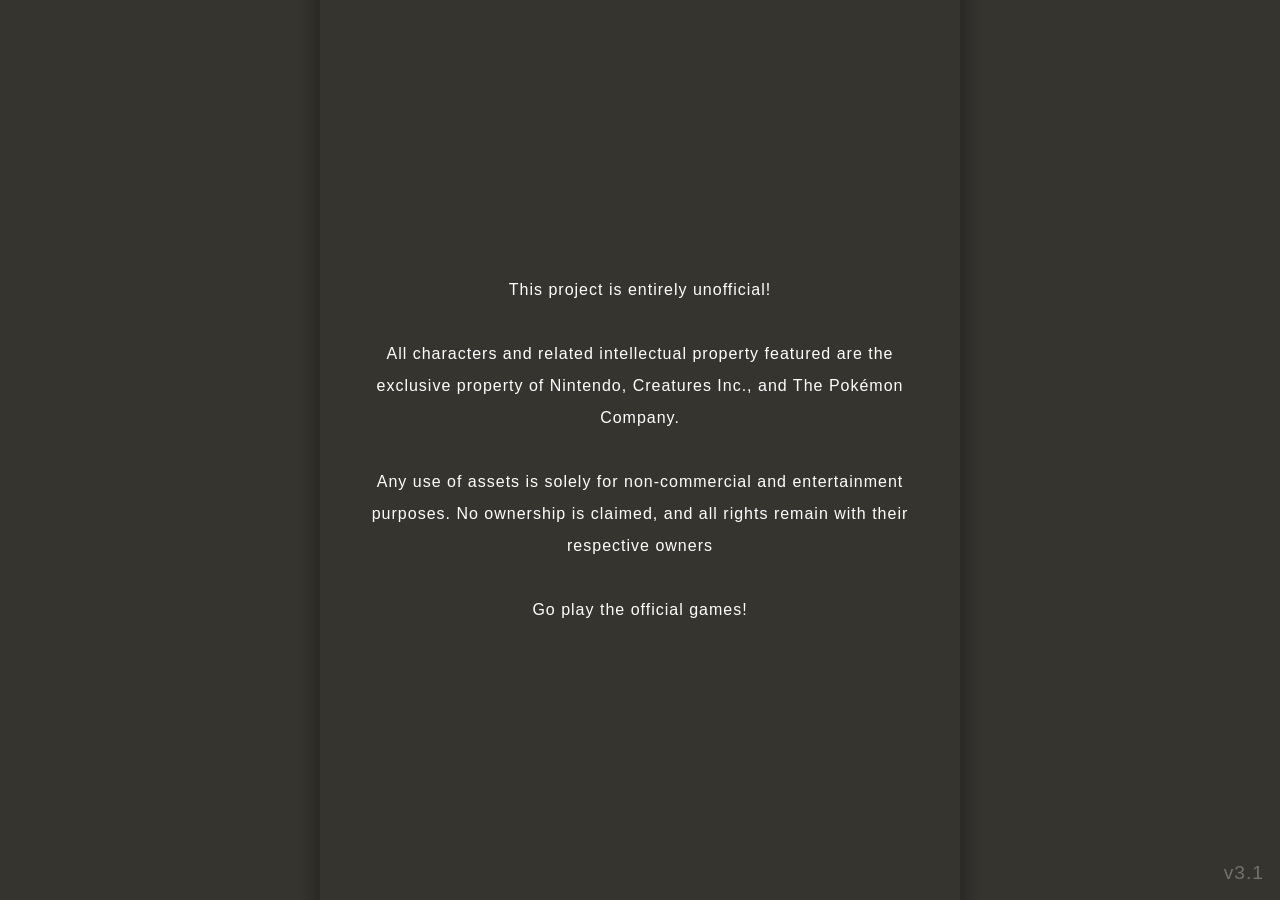
==== commit ec9f5f3e: "Merge branch 'play-pokechill:main' into testing" ====
--- a/index.html
+++ b/index.html
@@ -752,13 +752,13 @@
 
             </span>
 
-            <div style="display: flex; margin-top: 0rem; gap:0.5rem">
-            <div class="shop-currency" id="shop-currency">
+            <div style="display: flex; margin-top: 0rem; gap:0.5rem" >
+            <div class="shop-currency" id="shop-currency" data-item="bottleCap">
                     <img src="img/items/bottleCap.png"> x12
             </div>
           
             
-            <div class="shop-currency" id="shop-currency-gold">
+            <div class="shop-currency" id="shop-currency-gold" data-item="goldenBottleCap">
                     <img src="img/items/goldenBottleCap.png"> x123
             </div>
             </div>
@@ -788,6 +788,10 @@
 
             <div onclick="shopCategory = 'genetics'; updateItemShop() ">
                 <img src="img/items/destinyKnot.png">Genetics
+            </div>
+
+            <div onclick="shopCategory = 'pokemon'; updateItemShop() ">
+                <img src="img/items/pokeball.png">Pokemon
             </div>
 
         </div>
@@ -835,6 +839,20 @@
         </div>
 
 
+
+
+        <div id="wonder-menu">
+
+
+            <div class="wonder-content">
+                <img id="wonder-ball" src="img/items/beastball.png">
+                <img id="wonder-pkmn" class="sprite-trim" src="img/pkmn/sprite/dialga.png">
+                <img src="img/resources/pkmn-shadow.png" style="opacity: 0.5; margin-bottom:7rem; margin-top: -5rem;">
+                <div id="wonder-text" onclick="document.getElementById('wonder-menu').style.display = 'none'">Thanks for the Dialga!</div>
+            </div>
+
+
+        </div>
 
 
 
@@ -1057,8 +1075,9 @@
 
         <div class="pkmn-editor-side" style="display: flex; flex-direction: column;" >
 
-            <span style="font-weight: 700; padding-left: 0.5rem; margin: 0.3rem 0"><strong class="pkmn-editor-name" id="pkmn-editor-name" style="font-size: 1.5rem; color: white;">Arcanine</strong><br><strong id="pkmn-editor-level" class="pkmn-editor-name">lvl 100</strong><br>
+            <span style="font-weight: 700; padding-left: 0.5rem; margin: 0.3rem 0; position: relative;"><strong class="pkmn-editor-name" id="pkmn-editor-name" style="font-size: 1.5rem; color: white;">Arcanine</strong><br><strong id="pkmn-editor-level" class="pkmn-editor-name">lvl 100</strong><br>
             <svg id="pkmn-shiny-switch" onclick="switchShiny()" xmlns="http://www.w3.org/2000/svg" width="24" height="24" viewBox="0 0 24 24"><path fill="currentColor" d="M13.685 5.25h.03a.75.75 0 0 1 0 1.5c-1.292 0-2.275 0-3.058.063c-.785.063-1.283.183-1.636.371a3.94 3.94 0 0 0-1.677 1.764c-.19.394-.304.88-.363 1.638c-.06.764-.06 1.738-.06 3.094v.11l1.12-1.12a.75.75 0 0 1 1.06 1.06l-2.4 2.4a.75.75 0 0 1-1.086-.027l-2.171-2.4a.75.75 0 0 1 1.112-1.006l.865.956v-.005c0-1.317 0-2.35.065-3.179c.066-.844.202-1.542.509-2.176a5.44 5.44 0 0 1 2.319-2.431c.625-.335 1.37-.476 2.224-.544c.85-.068 1.891-.068 3.147-.068"/><path fill="currentColor" d="M17.847 7.65a.75.75 0 0 1 .538.247l2.171 2.4a.75.75 0 0 1-1.112 1.006l-.866-.956v.005c0 1.317 0 2.35-.064 3.179c-.066.844-.202 1.542-.509 2.176a5.44 5.44 0 0 1-2.319 2.431c-.625.335-1.37.476-2.224.544c-.85.068-1.891.068-3.147.068h-.03a.75.75 0 0 1 0-1.5c1.292 0 2.275 0 3.058-.063c.784-.063 1.283-.183 1.636-.372a3.94 3.94 0 0 0 1.677-1.763c.19-.394.304-.88.363-1.637c.059-.765.06-1.74.06-3.095v-.11l-1.12 1.12a.75.75 0 0 1-1.06-1.06l2.4-2.4a.75.75 0 0 1 .548-.22" opacity="0.5"/></svg>
+            <svg id="pkmn-edit-dictionary" onclick="tooltipData('dictionaryPkmn', currentEditedPkmn)" <svg xmlns="http://www.w3.org/2000/svg" width="24" height="24" viewBox="0 0 24 24"><path fill="currentColor" d="m6.006 11.823l1.123-3.06h.05l1.123 3.06zm6.494 5.496q1.216-.678 2.453-.98t2.547-.3q.9 0 1.618.111t1.267.296q.23.096.423-.029t.192-.394V7.008q0-.173-.096-.308q-.096-.134-.327-.23q-.825-.293-1.501-.4T17.5 5.961q-1.31 0-2.613.386q-1.304.387-2.387 1.16zm-6.78-4.763h2.869l.474 1.306q.05.111.137.17t.204.059q.198 0 .303-.158t.043-.35L7.739 8.24q-.05-.131-.169-.212t-.255-.081h-.323q-.136 0-.254.08t-.169.213l-2.011 5.361q-.062.173.043.33t.303.159q.117 0 .206-.06q.09-.058.14-.175zm6.28 5.9q-.235 0-.432-.059t-.376-.15q-1.09-.595-2.27-.902T6.5 17.04q-.78 0-1.534.13q-.753.131-1.466.42q-.544.217-1.022-.131T2 16.496V6.831q0-.371.195-.689t.547-.442q.887-.383 1.836-.56T6.5 4.962q1.47 0 2.866.423q1.398.423 2.634 1.23q1.237-.807 2.634-1.23t2.866-.423q.973 0 1.922.178q.95.177 1.836.56q.352.125.547.442t.195.689v9.665q0 .614-.516.943q-.517.328-1.1.111q-.693-.27-1.418-.39q-.724-.121-1.466-.121q-1.24 0-2.421.306t-2.271.901q-.18.093-.376.151q-.197.059-.432.059m1.885-9.508q0-.11.076-.222t.18-.168q.763-.346 1.613-.53q.85-.182 1.746-.182q.48 0 .91.053t.886.153q.129.03.224.135q.096.104.096.257q0 .252-.15.366t-.402.052q-.37-.075-.757-.103q-.388-.028-.807-.028q-.804 0-1.573.154q-.77.154-1.46.43q-.257.099-.42-.005t-.162-.362m0 5.423q0-.11.076-.231q.076-.123.18-.178q.725-.346 1.613-.52q.888-.173 1.746-.173q.48 0 .91.053t.886.153q.129.03.224.135q.096.104.096.257q0 .252-.15.366t-.402.052q-.37-.075-.757-.103q-.388-.028-.807-.028q-.784 0-1.544.16q-.76.161-1.45.457q-.258.118-.44-.003t-.181-.397m0-2.692q0-.11.076-.222t.18-.168q.763-.347 1.613-.53q.85-.182 1.746-.182q.48 0 .91.053t.886.153q.129.03.224.134q.096.104.096.258q0 .252-.15.366t-.402.051q-.37-.075-.757-.102q-.388-.028-.807-.028q-.804 0-1.573.154q-.77.153-1.46.43q-.257.098-.42-.005q-.162-.105-.162-.362"/></svg>
             </span>
 
             <div id="pkmn-editor-side-content">
@@ -1314,6 +1333,12 @@
             <span>Export Reward</span>
         </div>
 
+        <div class="menu-item" id="menu-wonder-trade" onClick="claimWonderTrade()">
+            <img src="img/items/beastball.png">
+            <span>Wonder Trade</span>
+        </div>
+
+
         <div class="menu-item" id="menu-item-dictionary" onClick="switchMenu('dictionary')">
             <img src="img/items/journal.png">
             <span>Dictionary</span>
@@ -1355,9 +1380,14 @@
 
             </div>
 
-            <div id="spiraling-indicator">
+            <div id="spiraling-indicator" class="spiraling-indicator">
                 <div id="spiraling-current-floor">Floor: 3</div>
                 <div id="spiraling-highest-floor"><svg xmlns="http://www.w3.org/2000/svg" width="48" height="48" viewBox="0 0 48 48"><defs><mask id="SVGIz3eBe9X"><g fill="none" stroke="#fff" stroke-linecap="round" stroke-linejoin="round" stroke-width="4"><path d="M8 44h8m-4 0V4"/><path fill="#555555" d="M40 6H12v16h28l-4-8z"/></g></mask></defs><path fill="currentColor" d="M0 0h48v48H0z" mask="url(#SVGIz3eBe9X)"/></svg> Highest Floor: 3</div>
+            </div>
+
+            <div id="factory-indicator" class="spiraling-indicator">
+                <div id="factory-current-score">Score: 0</div>
+                <div id="factory-highest-score"><svg xmlns="http://www.w3.org/2000/svg" width="48" height="48" viewBox="0 0 48 48"><defs><mask id="SVGIz3eBe9X"><g fill="none" stroke="#fff" stroke-linecap="round" stroke-linejoin="round" stroke-width="4"><path d="M8 44h8m-4 0V4"/><path fill="#555555" d="M40 6H12v16h28l-4-8z"/></g></mask></defs><path fill="currentColor" d="M0 0h48v48H0z" mask="url(#SVGIz3eBe9X)"/></svg> Highest Score: 0</div>
             </div>
 
             <div id="training-indicator">
--- a/styles.css
+++ b/styles.css
@@ -0,0 +1,5516 @@
+
+
+
+
+
+* {
+    margin: 0;
+    padding: 0;
+    box-sizing: border-box;
+    scrollbar-width: thin;
+    scrollbar-color: var(--dark2) var(--dark1);
+
+    
+    -webkit-touch-callout: none;
+    -webkit-user-select: none;
+    user-select: none;
+}
+
+::-webkit-scrollbar-track {
+    background: var(--dark2);
+}
+
+@font-face {
+  font-family: 'Winky Sans'; 
+  src: url('font/WinkySans.ttf');
+  font-weight: 500;
+}
+
+@font-face {
+  font-family: 'Megrim'; 
+  src: url('font/Megrim.ttf');
+}
+
+* {
+  font-family: 'Winky Sans', sans-serif;
+  letter-spacing: 1px;
+}
+
+
+:root {
+
+    --dark1: #36342F;
+    --dark2: #444138;
+
+    --light1: #94886B;
+    --light2: #ECDEB7;
+    
+    --accent: #ffe15e;
+
+    --type-bug: #92BD2D;
+    --type-dark: #595761;
+    --type-dragon: #0C6AC8;
+    --type-electric: #F2D94E;
+    --type-fairy: #EF90E6;
+    --type-fighting: #D3425F;
+    --type-fire: #FBA64C;
+    --type-flying: #A1BBEC;
+    --type-ghost: #5F6DBC;
+    --type-grass: #60BE58;
+    --type-ground: #DA7C4D;
+    --type-ice: #76D1C1;
+    --type-normal: #A0A29F;
+    --type-poison: #B763CF;
+    --type-psychic: #FA8582;
+    --type-rock: #C9BC8A;
+    --type-steel: #5795A3;
+    --type-water: #539DDF;
+}
+
+body {
+        background-color: var(--dark1);
+        display: flex;
+        justify-content: center;
+        align-items: center;
+        height: 100%;
+        width: 100%;
+        position: fixed;
+}
+
+
+#game-version{
+    position: absolute;
+    right: 1rem;
+    bottom: 1rem;
+    color: white;
+    font-size: 1.2rem;
+    opacity: 0.3;
+
+}
+
+#debug-panel{
+    position: absolute;
+    left: 2rem;
+    top: 2rem;
+    border-radius: 1rem;
+    height: 15rem;
+    width: 10rem;
+    background: var(--dark1);
+    outline: white solid 2px;
+    display: flex;
+    justify-content: start;
+    align-items: center;
+    flex-direction: column;
+}
+
+#debug-panel div{
+    background: var(--dark2);
+    color: var(--light1);
+    width: 100%;
+    text-align: center;
+    cursor: pointer;    
+}
+
+#bg-pattern {
+    height: 100%;
+    width: 100%;
+    position: fixed;
+    background-image: url('img/bg/main-bg.png');
+    background-repeat: repeat-x;
+    background-position: 0 0;
+    opacity: 0.1;
+    animation: bg-horizontal 600s linear infinite reverse;
+}
+
+
+
+#main-content{
+    width: 50%;
+    height: 100%;
+    position: fixed;
+    background: red;
+    background-color: var(--dark2);
+    box-shadow: rgba(0, 0, 0, 0.2) 0px 0px 10px 10px;
+    overflow: scroll;
+    overflow-x: hidden;
+    background-image: url(img/bg/empty.jpg);
+    background-position: bottom middle;
+    background-size: cover;
+}
+
+@media (max-width: 1000px) {
+    #main-content {
+        width: 100%;
+    }
+}
+
+
+#content-explore{
+    position: fixed;
+    height: 100%;
+    width: 50%;
+    z-index: 150;
+    overflow: scroll;
+    overflow-x: hidden;
+    padding: 0rem;
+    display: none;
+    justify-content: start;
+    align-items: center;
+    flex-direction: column;
+    padding-bottom: 3rem;
+    z-index: 20;
+    background: 
+   
+    url("data:image/svg+xml,%3Csvg xmlns='http://www.w3.org/2000/svg' width='24' height='24' viewBox='0 0 24 24'%3E%3Cg fill='white' fill-opacity='0.03'%3E%3Cpolygon fill-rule='evenodd' points='8 4 12 6 8 8 6 12 4 8 0 6 4 4 6 0 8 4'/%3E%3C/g%3E%3C/svg%3E")
+    ,
+    var(--dark1)
+    ; 
+}
+
+@media (max-width: 1000px) {
+    #content-explore {
+        width: 100%;
+    }
+}
+
+
+
+#explore-header{
+    height: auto;
+    width: 100%;
+    border-radius: 0.5rem;
+    display: flex;
+    justify-content: center;
+    align-items: center;
+    flex-direction: column;
+    padding: 0.5rem;
+    position: sticky;
+    top: 0;
+    z-index: 20;
+    background-image: url(img/bg/forest.png);
+    box-shadow: rgba(0, 0, 0, 0.4) 0px 5px 5px 2px;
+    background-size: contain;
+    background-position: bottom left;
+    image-rendering: pixelated;
+    margin-bottom: 0.5rem;
+}
+
+@media (max-width: 1000px) {
+    #explore-header {
+            background-size: cover;
+    }
+}
+
+.explore-header-infobox{
+    height: 100%;
+    width: 100%;
+    background: var(--light2);
+    border-radius: 0.5rem;
+    display: flex;
+    justify-content: start;
+    align-items: start;
+    padding: 0.3rem;
+    flex-direction: column;
+    gap: 0.3rem;
+    
+}
+
+.explore-sprite{
+    height: 11rem;
+    width: 10rem;
+    cursor: help;
+    flex-shrink: 0;
+    display: flex;
+    justify-content: center;
+    align-items: center;
+    padding-bottom: 0rem;
+}
+
+
+.explore-sprite img{
+    image-rendering: pixelated;
+    animation: pkmn-active 0.5s infinite;
+    z-index: 3;
+    margin-top: auto;
+    scale: 2;
+    transform-origin: center bottom;
+}
+
+@keyframes pkmn-active{
+    0% { transform: translateY( 0%);}
+    49% { transform: translateY( 0%);}
+    50% { transform: translateY( -5%);}
+    100% { transform: translateY( -5%);}
+}
+
+@keyframes selectPoke{
+    0% { }
+    100% { scale: 0.9; filter: brightness(2);}
+}
+
+.explore-header-hpbox{
+    background: var(--dark1);
+    height: auto;
+    width: 100%;
+    display: flex;
+    justify-content: start;
+    align-items: start;
+    flex-direction: column;
+    padding: 0.5rem;
+    border-radius: 0.3rem;
+    box-shadow: rgba(0, 0, 0, 0.4) 2px 2px 1px 2px;
+    gap: 0.2rem;
+    flex-shrink: 0;
+    white-space: nowrap;
+}
+
+
+
+
+.explore-hp{
+    width: 100%;
+    height: 0.5rem;
+    background: rgb(130, 211, 130);
+    border-radius: 0.1rem;
+    transition: 0.5s all;
+    flex-shrink: 0;
+    
+}
+
+.explore-hp-wild{
+        position: absolute;
+    width: 100%;
+    height: 0.5rem;
+    background: rgb(130, 211, 130);
+    border-radius: 0.1rem;
+    transition: 0.5s all;
+    flex-shrink: 0;
+}
+
+.explore-header-moves{
+width: 100%;
+display: flex;
+justify-content: center;
+align-items: center;
+gap: 0.2rem;
+flex-direction: column;
+}
+
+.header-help{
+    padding: 1.3rem 0.4rem !important;
+    transition: 0.1s;
+    cursor: help;
+}
+
+.header-help svg{
+    margin: 0  !important;
+}
+
+.header-help:hover{
+    background: var(--dark1) !important;
+    scale: 1.1;
+}
+
+
+.pkmn-movebox-progress{
+    width: 0%;
+    height: 100%;
+    position: absolute;
+    left: 0;
+    background: var(--type-ice);
+    z-index: 0;
+    opacity: 0.5;
+}
+
+.pkmn-movebox strong{
+    color: gray;
+    font-weight: 300;
+    margin-left: 0.5rem;
+    opacity: 0.7;
+}
+
+@keyframes wildPokemonDown{
+    0%{}
+    100%{opacity: 0; transform: translateY(1rem);}
+}
+
+@keyframes wildPokemonSpawn{
+    0%{opacity: 0; scale: 1;}
+    100%{opacity: 1; scale: 2;}
+}
+
+
+@keyframes moveboxFire {
+    0%{scale: 0.95; filter: brightness(1.5);}
+    100%{scale: 1; filter: brightness(1);}
+}
+
+.pkmn-movebox{
+    height: 2rem;
+    width: 100%;
+    display: flex;
+    justify-content: center;
+    align-items: center;
+    border: var(--type-dark) solid 2px;
+    padding-left: 0.5rem;
+    background: var(--dark1);
+    color: white;
+    border-radius: 0.3rem;
+    position: relative;
+    cursor: help;
+    transition: 0;
+    white-space: nowrap;
+}
+
+.pkmn-movebox:hover{
+    scale: 1.01;
+}
+
+.pkmn-movebox img{
+    height: 2rem;
+    width: 2rem;
+    background-color: var(--type-dark);
+    padding: 6px;
+    margin-left: auto;
+    z-index: 2;
+}
+
+.pkmn-movebox span{
+    z-index: 2;
+    display: flex;
+    justify-content: center;
+    align-items: center;
+    position: relative;
+    height: 100%;
+    pointer-events: none;
+}
+
+.pkmn-movebox span svg{
+    margin-left: 0.3rem;
+    height: 70%;
+    width: auto;
+}
+
+#explore-team{
+    height: auto;
+    width: 100%;
+    border: solid 2px var(--light1);
+    border-radius: 0.5rem;
+    display: flex;
+    justify-content: start;
+    align-items: center;
+    padding: 0.5rem;
+    flex-direction: column;
+    gap: 0.3rem;
+        background: var(--dark2);
+
+}
+
+.explore-team-member{
+    width: 100%;
+    display: flex;
+    justify-content: center;
+    align-items: center;
+    background: var(--light1);
+    border-radius: 0.5rem;
+    position: relative;
+    overflow: hidden;
+    flex-shrink: 0;
+    
+}
+
+.explore-team-member .explore-header-infobox{
+    background: transparent;
+}
+
+.explore-team-member-flair{
+    position: absolute;
+    height: 18rem;
+    width: 18rem;
+    animation: rotate 10s infinite linear;
+    opacity: 0.3;
+    left: -7rem;
+    top: -7rem;
+    z-index: 0;
+}
+
+@keyframes rotate {
+    0% {transform: rotate(0);}
+    0% {transform: rotate(360deg);}
+}
+
+
+.explore-team-member .explore-header-hpbox{
+
+    box-shadow: none;
+}
+
+.explore-team-member .explore-sprite{
+    pointer-events: none;
+}
+
+.explore-team-member .explore-sprite img{
+    margin: initial;
+    pointer-events: initial;
+}
+
+.member-inactive .explore-sprite{
+    height: 4rem;
+    pointer-events: none;
+}
+
+.floating-pkmn{
+    padding-bottom: 1rem;
+}
+
+.explore-team-member .explore-sprite img{
+    transform-origin: center;
+    image-rendering: pixelated !important;
+    pointer-events: initial;
+}
+
+
+.member-inactive .explore-sprite img{
+    scale: 1;
+    max-height: 4rem;
+}
+
+
+
+.member-inactive{
+    height: 4rem;
+    background: var(--dark1);
+    cursor: pointer;
+}
+
+.member-inactive .pkmn-movebox{
+    display: none;
+}
+
+.member-inactive .explore-team-member-flair{
+    display: none;
+}
+
+.explore-pkmn-level{
+    padding: 0 0.3rem;
+    background: var(--light1);
+    color: var(--light2);
+    border-radius: 0.2rem;
+    text-align: center;
+    white-space: nowrap;
+}
+
+.pkmn-editor-name{
+    font-size: 1.2rem;
+    font-weight: 100;
+    color: var(--light2);
+}
+
+
+
+
+#explore-drops{
+    height: auto;
+    width: 100%;
+    border-radius: 0.5rem;
+    display: flex;
+    justify-content: start;
+    align-items: center;
+    padding: 1rem;
+    gap: 0.5rem;
+    flex-wrap: wrap;
+    margin-bottom: 0.5rem;
+}
+
+.explore-item{
+    background: var(--light1);
+    border-radius: 100%;
+    height: 3rem;
+    width: 3rem;
+    display: flex;
+    justify-content: center;
+    align-items: center;
+    position: relative;
+    margin-bottom: 0.8rem;
+    
+}
+
+.explore-item img{
+    height: 2rem;
+    width: auto;
+    scale: 2;
+    image-rendering: pixelated;
+    z-index: 1;
+    cursor: help;
+}
+
+.explore-item img:hover{
+    animation: itemShake 0.3s 1;
+}
+
+@keyframes itemShake {
+    0%{rotate: 0deg; transform: scale(1);}
+    30%{rotate: -20deg; transform: scale(1.1);}
+    70%{rotate: 10deg;}
+    100%{rotate:0deg; transform: scale(1);}
+}
+
+.explore-item span{
+    position: absolute;
+    bottom: -1rem;
+    padding: 0 0.4rem;
+    border-radius: 0.6rem;
+    color: var(--light2);
+    background: var(--light1);
+    font-size: 1.2rem;
+    text-align: center;
+    z-index: 0;
+}
+
+#menu-button-parent{
+    position: sticky;
+    top: 0;
+    left: 0;
+    z-index: 100;
+}
+
+#menu-button{
+    height: 6rem;
+    width: 6rem;
+    display: flex;
+    justify-content: start;
+    align-items: start;
+    flex-direction: column;
+    position: absolute;
+    left: 0;
+    right: 0;
+    top: 0;
+    background: var(--light2);
+    border-radius: 0 0 100% 0;
+    padding: 0.5rem;
+    overflow: hidden;
+}
+
+.menu-button-open {
+    height: auto !important;
+    width: 100% !important;
+    border-radius: 0.3rem !important;
+    box-shadow: rgba(0, 0, 0, 0.4) 5px 0 5px;
+    max-height: 40rem;
+
+
+}
+
+.menu-button-open #menu-items{
+    display: flex;
+}
+
+#menu-items {
+    height: auto;
+    width: 100%;
+    display: none;
+    justify-content: center;
+    align-items: center;
+    padding: 1rem;
+    flex-wrap: wrap;
+    gap: 0.5rem;
+    overflow-y: scroll;
+}
+
+#menu-button svg{
+    height: 4rem;
+    width: 4rem;
+    color: var(--light1);
+    flex-shrink: 0;
+    cursor: pointer;
+
+}
+
+.menu-item{
+    background: var(--light1);
+    height: 6rem;
+    width: 6rem;
+    border-radius: 0.3rem;
+    display: flex;
+    flex-direction: column;
+    justify-content: end;
+    align-items: center;
+    border: var(--light1) solid 3px;
+    cursor: pointer;
+    transition: 0.1s;
+    line-height: 0.8rem;
+    flex-shrink: 0;
+}
+
+.menu-item:active{
+    scale: 0.9;
+}
+
+.menu-item:hover{
+        filter: brightness(0.8) !important;
+}
+
+#area-end-item-title{
+    height: auto;
+}
+
+
+.menu-item span{
+    width: 100%;
+    height: 2rem;
+    background: var(--dark2);
+    text-align: center;
+    display: flex;
+    justify-content: center;
+    align-items: center;
+    color: white;
+    border-top: dotted var(--dark2) 3px;
+    border-radius: 0.3rem;
+}
+
+.menu-item img{
+    height: 4rem;
+    width: 4rem;
+    image-rendering: pixelated;
+}
+
+.menu-item-locked{
+    background: var(--dark1);
+    border-color: var(--dark1);
+}
+
+.menu-item-locked img{
+    filter: brightness(0);
+}
+
+#tooltipBackground {
+    position: fixed;
+    height: 100%;
+    width: 50%;
+    background: red;
+    z-index: 1000;
+
+background: rgba(41, 36, 36, 0.7);
+box-shadow: 0 4px 50px rgba(158, 152, 152, 0.3) inset;
+backdrop-filter: blur(5px);
+-webkit-backdrop-filter: blur(5px);
+border: 1px solid rgba(255, 255, 255, 0.3);
+
+    display: none;
+    justify-content: center;
+    align-items: start;
+    padding: 1rem;
+        animation: tooltipBoxAppear 0.2s 1;
+
+}
+
+@media (max-width: 1000px) {
+    #tooltipBackground {
+        width: 100%;
+    }
+}
+
+#tooltipBox{
+    height: auto;
+    width: 100%;
+    background: var(--dark1);
+    border-radius: 0.5rem;
+    border: var(--light2) solid 2px;
+    outline: var(--dark1) 10px solid;
+    display: flex;
+    justify-content: center;
+    align-items: center;
+    flex-direction: column;
+    padding: 1rem;
+    gap: 0.5rem;
+}
+
+#tooltipTop {
+    height: auto;
+    width: auto;
+    background: transparent;
+    display: flex;
+    justify-content: center;
+    align-items: center;
+    flex-shrink: 0;
+}
+
+#tooltipTop img{
+    height: 7rem;
+    width: auto;
+    image-rendering: pixelated;
+}
+
+#tooltipMid{
+    width: 100%;
+    height: auto;
+    background: var(--dark2);
+    border-radius: 0.5rem;
+    color: var(--light1);
+    text-align: center;
+    padding: 1rem;
+    flex-shrink: 0;
+}
+
+#tooltipBottom{
+    width: 100%;
+    height: auto;
+    background: var(--light2);
+    border-radius: 0.5rem;
+    color: var(--dark1);
+    text-align: center;
+    padding: 1rem;
+    flex-shrink: 0;
+}
+
+#tooltipTitle{
+    width: 100%;
+    height: auto;
+    background: transparent;
+    color: var(--light2);
+    text-align: center;
+    flex-shrink: 0;
+    font-size: 2rem;
+}
+
+#tooltipClose{
+    position: fixed;
+    height: 5rem;
+    width: 5rem;
+    background: var(--dark1);
+    color: var(--light2);
+    text-align: center;
+    display: flex;
+    justify-content: center;
+    align-items: center;
+    border-radius: 100%;
+    font-size: 3rem;
+    outline: var(--light2) solid 2px;
+    bottom: 10%;
+    animation: tooltipCloseAppear 0.5s 1;
+    cursor: pointer;
+}
+
+@keyframes tooltipCloseAppear{
+    0%{opacity: 0; rotate: 200deg; bottom: -10%;}
+    100%{ opacity: 1; rotate: 0deg; bottom: 10%;}
+}
+
+@keyframes tooltipBoxAppear {
+    0%{transform: translateY(-10%); opacity: 0}
+    100%{transform: translateY(0%); opacity: 1}
+}
+
+
+#tooltip-inspect-pkmn{
+    height: auto;
+    width: 100%;
+    border-radius: 0.5rem;
+    display: flex;
+    justify-content: center;
+    align-items: center;
+    top: 0;
+    z-index: 10;
+    flex-direction: column;
+}
+
+
+
+.pkmn-stats-panel{
+    display: flex;
+    flex-direction: column;
+    justify-content: center;
+    align-items: center;
+}
+
+.editor-stat-number{
+    width: 1.6rem;
+    text-align: end;
+    margin-right: 3px;
+}
+
+.pkmn-stats-panel-bst svg{
+    color: var(--dark2);
+    height: 1.5rem;
+    width: 1.5rem;
+    margin-right: 0.5rem;
+}
+
+.pkmn-stats-panel-bst {
+    display: flex;
+    justify-content: start;
+    align-items: center;
+    white-space: nowrap;
+    background: transparent;
+    color: var(--light1);
+    font-size: 0.9rem;
+}
+
+.inspect-pkmn-types div{
+    background: transparent !important;
+    color: var(--light1);
+}
+
+.pkmn-stats-panel-info{
+    height: 9rem;
+    min-width: 7rem;
+    padding-top: 0.5rem;
+    position: relative;
+}
+
+.pkmn-stats-panel-info img{
+    margin-top: -2rem;
+}
+
+
+.pkmn-stats-panel-info span{
+   color: var(--dark1);
+}
+
+.pkmn-stats-panel-info .explore-sprite{
+    position: absolute;
+    width: 100%;
+    height: 100%;
+}
+
+.pkmn-stats-panel-info .explore-sprite img{
+    margin-top: auto;
+    padding-bottom: 0.5rem;
+    scale: 1;
+}
+
+#pkmn-stats-lore{
+    width: 100%;
+    max-width: 30.3rem;
+    margin-top: 0.3rem;
+    height: auto;
+    display: flex;
+    justify-content: center;
+    align-items: center;
+    flex-direction: column;
+    gap: 0.3rem;
+    border-radius: 6px;
+    background: var(--dark2);
+    font-size: 0.9rem;
+    color: var(--light2);
+    padding: 0;
+    outline: rgb(102, 98, 98) 1px solid;
+    position: relative;
+    background-image: url(img/bg/mini/space.png);
+    color: white;
+    background-size: cover;
+}
+
+#pkmn-stats-lore div{
+    display: flex;
+    justify-content: center;
+    align-items: center;
+    width: 100%;
+    border-radius: 2px;
+    background: var(--dark2);
+    opacity: 0.8;
+    cursor: pointer;
+    height: 1.8rem;
+    padding: 0 0.5rem;
+}
+
+#pkmn-stats-lore div svg{
+    margin-left: auto;
+}
+
+#pkmn-stats-lore-info{
+    padding: 0rem;
+    margin-bottom: -0.3rem;
+    max-height: 0;
+    transition:0.5s;
+    overflow: hidden;
+}
+
+.pkmn-stats-stat-abilities{
+    width: 100%;
+    max-width: 30.3rem;
+    margin-top: 0.3rem;
+    height: auto;
+    display: flex;
+    justify-content: center;
+    align-items: center;
+    flex-direction: column;
+    gap: 0.3rem;
+    border-radius: 0.2rem;
+    background: var(--dark2);
+    font-size: 1.1rem;
+    color: var(--light2);
+    padding: 0.5rem;
+    outline: rgb(102, 98, 98) 1px solid;
+    position: relative;
+}
+
+.pkmn-stats-stat-abilities div{
+    height: 1.8rem;
+    padding: 0.5rem;
+    background: var(--dark1);
+    display: flex;
+    justify-content: center;
+    align-items: center;
+    border-radius: 0.5rem;
+    white-space: nowrap;
+    color: var(--light2);
+    cursor: help;
+    width: 100%;
+}
+
+.pkmn-stats-stat-abilities div span{
+    display: flex;
+    justify-content: center;
+    align-items: center;
+    pointer-events: none;
+    width: 100%;
+}
+
+.pkmn-stats-stat-abilities div svg{
+    height: 1.3rem;
+    width: auto;
+    pointer-events: none;
+}
+
+.inspect-info{
+    width: 100%;
+    height: auto;
+    display: flex;
+    justify-content: center;
+    align-items: flex-start; 
+    align-content: flex-start;
+    gap: 0.3rem;
+    padding: 0.5rem;
+    border-radius: 0.2rem;
+    background: var(--dark2);
+    margin-top: 0.3rem;
+    position: relative;
+    padding: 4px;
+    gap: 1rem;
+    flex-wrap: wrap;
+}
+
+.inspect-info .tier-letter{
+    margin-bottom: -4rem;
+    transform: translateY(-2rem);
+    cursor: default;
+}
+
+.inspect-info div{
+    display: flex;
+    justify-content: center;
+    align-items: center;
+    white-space: nowrap;
+    height: 1.5rem;
+    cursor: help;
+}
+
+.pkmn-stats-stat-switch{
+    width: 100%;
+    height: 2.5rem;
+    display: flex;
+    justify-content: center;
+    align-items: center;
+    gap: 0.3rem;
+    padding: 0.5rem;
+    border-radius: 0.2rem;
+    outline: rgb(102, 98, 98) 1px solid;
+    background: var(--dark2);
+    margin-top: 0.3rem;
+    position: relative;
+    padding: 4px;
+    max-width: 30.3rem;
+
+}
+
+.pkmn-stats-stat-switch div{
+    height: 100%;
+    background: var(--light2);
+    display: flex;
+    justify-content: center;
+    align-items: center;
+    border-radius: 0.1rem;
+    white-space: nowrap;
+    color: var(--dark2);
+    cursor: pointer;
+    transition: 0.1s;
+    width: 100%;
+}
+
+.pkmn-stats-stat-switch div:active{
+    scale: 0.9;
+}
+
+
+
+.separator-solid{
+    height: 0.2rem;
+    width: 15rem;
+    background: var(--light1);
+    display: flex;
+    margin-left: auto;
+    margin-right: auto;
+    margin-top: 0.5rem;
+    margin-bottom: 0.5rem;
+    border-radius: 1rem;
+}
+
+
+
+
+#pkmn-editor {
+    position: fixed;
+    height: 100%;
+    width: 50%;
+    background: red;
+    z-index: 250;
+
+  background: 
+   
+    url("data:image/svg+xml,%3Csvg xmlns='http://www.w3.org/2000/svg' width='24' height='24' viewBox='0 0 24 24'%3E%3Cg fill='white' fill-opacity='0.03'%3E%3Cpolygon fill-rule='evenodd' points='8 4 12 6 8 8 6 12 4 8 0 6 4 4 6 0 8 4'/%3E%3C/g%3E%3C/svg%3E")
+    ,
+    var(--dark1)
+    ; 
+    overflow: scroll;
+
+    display: flex;
+    justify-content: start;
+    align-items: center;
+    animation: tooltipBoxAppear 0.2s 1;
+    flex-direction: column;
+
+}
+
+@media (max-width: 1000px) {
+    #pkmn-editor {
+        width: 100%;
+    }
+}
+
+.pkmn-editor-exit{
+    width: 100%;
+    background: rgb(219, 91, 74);
+    outline: 2px solid rgb(255, 146, 146);
+    color: white;
+    display: flex;
+    justify-content: center;
+    align-items: center;
+    position: sticky;
+    top: 0;
+    z-index: 151;
+    font-size: 1.8rem;
+    cursor: pointer;
+}
+
+.pkmn-leave-exit{
+    width: 95%;
+    background: rgb(219, 91, 74);
+    border: 2px solid rgb(255, 146, 146);
+    color: white;
+    display: flex;
+    justify-content: center;
+    align-items: center;
+    position: sticky;
+    top: 0;
+    z-index: 151;
+    font-size: 1.8rem;
+    cursor: pointer;
+    margin-top: 1rem;
+    border-radius: 0.3rem;
+    transition: 0.1s;
+}
+
+.pkmn-leave-exit:hover{
+        background: rgb(189, 78, 63);
+}
+
+#area-rejoin{
+    width: 95%;
+    background: rgb(119, 171, 192);
+    border: 2px solid rgb(146, 242, 255);
+    color: white;
+    display: none;
+    justify-content: center;
+    align-items: center;
+    top: 0;
+    font-size: 1.5rem;
+    cursor: pointer;
+    margin-top: 1rem;
+    border-radius: 0.3rem;
+    transition: 0.1s;
+}
+
+#area-rejoin:hover{
+        background: rgb(95, 146, 167);
+}
+
+.auto-build-confirm{
+    border-radius: 0.2rem;
+    background: var(--light1);
+    color: white;
+    margin-top: 1rem;
+    transition: 0.1s;
+}
+
+#pokedex-filters-remove, #pokedex-filters-cancel{
+    cursor: pointer;
+}
+
+.auto-build-confirm:hover{
+    filter: brightness(1.1);
+}
+
+.leave-button{
+    width: 95%;
+    background: rgb(119, 192, 137);
+    border: 2px solid rgb(146, 255, 152);
+    color: white;
+    display: flex;
+    justify-content: center;
+    align-items: center;
+    top: 0;
+    font-size: 1.5rem;
+    cursor: pointer;
+    margin-top: 1rem;
+    border-radius: 0.3rem;
+    transition: 0.1s;
+    white-space: nowrap;
+    flex-wrap: wrap;
+    padding: 0 0.2rem;
+}
+
+#battle-summary{
+        background: rgb(151, 119, 192);
+    border: 2px solid rgb(202, 146, 255);
+}
+
+.leave-button span img{
+    margin: 0 -0.3rem;
+    margin-top: -1rem;
+    transform: translateY(30%);
+    
+}
+
+.leave-button span{
+    opacity: 0.8;
+    margin-left: 0.5rem;
+    font-size: 1rem;
+}
+
+
+.leave-button:hover{
+        background: rgb(103, 167, 95);
+}
+
+#pkmn-editor-header{
+    background-color: #404555;
+    background-image: url("data:image/svg+xml,%3Csvg xmlns='http://www.w3.org/2000/svg' width='100' height='100' viewBox='0 0 100 100'%3E%3Cg fill-rule='evenodd'%3E%3Cg fill='%23898097' fill-opacity='0.29'%3E%3Cpath opacity='.5' d='M96 [base64] 0v-9h-9v9h9zm-10 0v-9h-9v9h9zm-10 0v-9h-9v9h9zm-10 0v-9h-9v9h9zm-10 0v-9h-9v9h9zm-10 0v-9h-9v9h9zm-10 0v-9h-9v9h9zm-10 0v-9h-9v9h9zm-9-10h9v-9h-9v9zm10 0h9v-9h-9v9zm10 0h9v-9h-9v9zm10 0h9v-9h-9v9zm10 0h9v-9h-9v9zm10 0h9v-9h-9v9zm10 0h9v-9h-9v9zm10 0h9v-9h-9v9zm9-10v-9h-9v9h9zm-10 0v-9h-9v9h9zm-10 0v-9h-9v9h9zm-10 0v-9h-9v9h9zm-10 0v-9h-9v9h9zm-10 0v-9h-9v9h9zm-10 0v-9h-9v9h9zm-10 0v-9h-9v9h9zm-9-10h9v-9h-9v9zm10 0h9v-9h-9v9zm10 0h9v-9h-9v9zm10 0h9v-9h-9v9zm10 0h9v-9h-9v9zm10 0h9v-9h-9v9zm10 0h9v-9h-9v9zm10 0h9v-9h-9v9zm9-10v-9h-9v9h9zm-10 0v-9h-9v9h9zm-10 0v-9h-9v9h9zm-10 0v-9h-9v9h9zm-10 0v-9h-9v9h9zm-10 0v-9h-9v9h9zm-10 0v-9h-9v9h9zm-10 0v-9h-9v9h9zm-9-10h9v-9h-9v9zm10 0h9v-9h-9v9zm10 0h9v-9h-9v9zm10 0h9v-9h-9v9zm10 0h9v-9h-9v9zm10 0h9v-9h-9v9zm10 0h9v-9h-9v9zm10 0h9v-9h-9v9zm9-10v-9h-9v9h9zm-10 0v-9h-9v9h9zm-10 0v-9h-9v9h9zm-10 0v-9h-9v9h9zm-10 0v-9h-9v9h9zm-10 0v-9h-9v9h9zm-10 0v-9h-9v9h9zm-10 0v-9h-9v9h9zm-9-10h9v-9h-9v9zm10 0h9v-9h-9v9zm10 0h9v-9h-9v9zm10 0h9v-9h-9v9zm10 0h9v-9h-9v9zm10 0h9v-9h-9v9zm10 0h9v-9h-9v9zm10 0h9v-9h-9v9z'/%3E%3Cpath d='M6 5V0H5v5H0v1h5v94h1V6h94V5H6z'/%3E%3C/g%3E%3C/g%3E%3C/svg%3E");
+    height: auto;
+    width: 100%;
+    display: flex;
+    justify-content: center;
+    align-items: center;
+    padding: 0.3rem;
+    top: 0;
+    z-index: 10;
+   background-color: #404555;
+    background-image: url("data:image/svg+xml,%3Csvg xmlns='http://www.w3.org/2000/svg' width='100' height='100' viewBox='0 0 100 100'%3E%3Cg fill-rule='evenodd'%3E%3Cg fill='%23898097' fill-opacity='0.29'%3E%3Cpath opacity='.5' d='M96 [base64] 0v-9h-9v9h9zm-10 0v-9h-9v9h9zm-10 0v-9h-9v9h9zm-10 0v-9h-9v9h9zm-10 0v-9h-9v9h9zm-10 0v-9h-9v9h9zm-10 0v-9h-9v9h9zm-10 0v-9h-9v9h9zm-9-10h9v-9h-9v9zm10 0h9v-9h-9v9zm10 0h9v-9h-9v9zm10 0h9v-9h-9v9zm10 0h9v-9h-9v9zm10 0h9v-9h-9v9zm10 0h9v-9h-9v9zm10 0h9v-9h-9v9zm9-10v-9h-9v9h9zm-10 0v-9h-9v9h9zm-10 0v-9h-9v9h9zm-10 0v-9h-9v9h9zm-10 0v-9h-9v9h9zm-10 0v-9h-9v9h9zm-10 0v-9h-9v9h9zm-10 0v-9h-9v9h9zm-9-10h9v-9h-9v9zm10 0h9v-9h-9v9zm10 0h9v-9h-9v9zm10 0h9v-9h-9v9zm10 0h9v-9h-9v9zm10 0h9v-9h-9v9zm10 0h9v-9h-9v9zm10 0h9v-9h-9v9zm9-10v-9h-9v9h9zm-10 0v-9h-9v9h9zm-10 0v-9h-9v9h9zm-10 0v-9h-9v9h9zm-10 0v-9h-9v9h9zm-10 0v-9h-9v9h9zm-10 0v-9h-9v9h9zm-10 0v-9h-9v9h9zm-9-10h9v-9h-9v9zm10 0h9v-9h-9v9zm10 0h9v-9h-9v9zm10 0h9v-9h-9v9zm10 0h9v-9h-9v9zm10 0h9v-9h-9v9zm10 0h9v-9h-9v9zm10 0h9v-9h-9v9zm9-10v-9h-9v9h9zm-10 0v-9h-9v9h9zm-10 0v-9h-9v9h9zm-10 0v-9h-9v9h9zm-10 0v-9h-9v9h9zm-10 0v-9h-9v9h9zm-10 0v-9h-9v9h9zm-10 0v-9h-9v9h9zm-9-10h9v-9h-9v9zm10 0h9v-9h-9v9zm10 0h9v-9h-9v9zm10 0h9v-9h-9v9zm10 0h9v-9h-9v9zm10 0h9v-9h-9v9zm10 0h9v-9h-9v9zm10 0h9v-9h-9v9z'/%3E%3Cpath d='M6 5V0H5v5H0v1h5v94h1V6h94V5H6z'/%3E%3C/g%3E%3C/g%3E%3C/svg%3E");
+    background-size: 7rem;
+    box-shadow: rgba(0, 0, 0, 0.4) 0px 5px 5px 2px;
+    image-rendering: pixelated;
+    border-radius: 0 0 0.5rem 0.5rem;
+    position: relative;
+    padding-top: 0.5rem;
+}
+
+.pkmn-editor-side{
+    background: var(--dark2);
+    width: 55%;
+    max-width: 15rem;
+    overflow: hidden;
+    border-radius: 0.3rem;
+    outline: rgb(102, 98, 98) 1px solid;
+}
+
+.pkmn-editor-side-2{
+    background: transparent;
+    width: 45%;
+    max-width: 15rem;
+    display: flex;
+    justify-content: start;
+    align-items: center;
+    flex-direction: column;
+    height: 100%;
+}
+
+
+
+#pkmn-editor-side-content{
+    background-image: url(img/bg/mini/forest.png);
+    padding: 0.3rem;
+    display: flex;
+    justify-content: center;
+    align-items: center;
+    flex-direction: column;
+    border-radius: 0.3rem;
+    image-rendering: pixelated;
+    background-size: cover;
+}
+
+
+.pkmn-editor-side svg{
+    background: var(--dark1);
+    color: white;
+    border-radius: 0.3rem;
+    padding: 0.2rem;
+    height: 2.5rem;
+    width: 2.5rem;
+    margin-top: 0.8rem;
+    cursor: pointer;
+    transition: 0.1s;
+    position: absolute;
+    z-index: 4;
+}
+
+#pkmn-edit-dictionary{
+    display: flex;
+    right: 0;
+    margin-right: 0.5rem;
+}
+
+.pkmn-editor-side svg:hover{
+    background: var(--dark2);
+}
+
+
+.pkmn-editor-side svg:active{
+    scale: 0.9;
+}
+
+.pkmn-editor-side .explore-sprite img{
+    margin: initial;
+    transform-origin: center;
+    filter: drop-shadow(rgba(0,0,0,0.5) 2px 2px);
+}
+
+
+.pkmn-editor-move-container{
+    height: auto;
+    width: 100%;
+    display: flex;
+    padding: 0.5rem;
+    flex-direction: column;
+    gap: 0.3rem;
+}
+
+#pkmn-editor-stats, #pkmn-editor-ivs{
+    background: var(--dark2);
+    border-radius: 0.3rem;
+    padding: 0.5rem;
+    outline: rgb(102, 98, 98) 1px solid;
+    font-size: 1rem;
+    width: 100%;
+    display: flex;
+    justify-content: center !important;
+    align-items: center !important;
+}
+
+#pkmn-editor-stats svg, #pkmn-editor-ivs svg{
+    color: var(--light2);
+    color: var(--light2);
+    
+}
+
+#pkmn-editor-extra-info{
+    width: 100%;
+    max-width: 30.2rem;
+    font-size: 0.9rem;
+}
+
+#pkmn-editor-extra-info span{
+    padding: 0.3rem;
+    text-align: center;
+    background: var(--dark2);
+    color: var(--light1);
+    margin-top: 0.3rem;
+    outline: rgb(102, 98, 98) 1px solid;
+    display: flex;
+    justify-content: center;
+    align-items: center;
+    border-radius: 0.3rem;
+    width: 100%;
+    max-width: 30.2rem;
+
+}
+
+.pkmn-editor-move-title{
+    margin: 1rem 0.5rem;
+    padding: 0.5rem;
+    width: 95%;
+    text-align: center;
+    background: var(--dark2);
+    color: var(--light2);
+    display: flex;
+    justify-content: center;
+    align-items: center;
+    border-radius: 0.3rem;
+}
+
+#pkmn-editor-current-moves{
+    width: 95%;
+    padding: 0;
+    margin-bottom: 1rem;
+}
+
+.pkmn-editor-learnt-move-list{
+    background: var(--light2);
+    height: auto;
+    width: 95%;
+    padding: 0.5rem;
+    display: flex;
+    justify-content: center;
+    align-items: center;
+    flex-direction: column;
+    gap: 0.5rem;
+    border-radius: 0.3rem;
+    margin-bottom: 2rem;
+}
+
+.pkmn-editor-learnt-move-title{
+    background: var(--light2);
+    height: 2rem;
+    width: 95%;
+    display: flex;
+    justify-content: center;
+    align-items: center;
+    font-size: 1.5rem;
+    text-align: center;
+    border-radius: 0.3rem;
+    font-weight: 100 !important;
+    border-bottom: solid 2px var(--light1);
+    color: var(--light1);
+}
+
+.highlighted-move{
+    background-image: url("data:image/svg+xml,%3Csvg width='40' height='40' viewBox='0 0 40 40' xmlns='http://www.w3.org/2000/svg'%3E%3Cg fill='%239876cf' fill-opacity='0.4' fill-rule='evenodd'%3E%3Cpath d='M0 40L40 0H20L0 20M40 40V20L20 40'/%3E%3C/g%3E%3C/svg%3E");
+    z-index: 0;
+    animation: bg-horizontal infinite 600s linear;
+}
+
+@keyframes bg-horizontal {
+    0%{background-position-x: -1000%;}
+    100%{background-position-x: 1000%;}
+}
+
+#explore-leave {
+    height: 2.5rem;
+    font-size: 1.5rem;
+    width: 95%;
+    border-radius: 0.3rem;
+    background: rgb(219, 91, 74);
+    color: white;
+    display: flex;
+    justify-content: center;
+    align-items: center;
+    padding: 0 2rem;
+    box-shadow: rgba(0, 0, 0, 0.2) 2px 2px 3px;
+    margin-bottom: 2rem;
+    outline: 2px solid rgb(255, 146, 146);
+    cursor: pointer;
+    transition: 0.1s;
+    flex-shrink: 0;
+}
+
+#explore-leave:hover{
+    scale: 1.02;
+}
+
+#explore-leave:active{
+    scale: 0.95;
+}
+
+#explore-leave svg {
+    height: 2rem;
+    width: 2rem;
+    margin-right: 0.5rem;
+
+}
+
+
+#auto-refight-info {
+    height: auto;
+    font-size: 1rem;
+    width: 95%;
+    border-radius: 0.3rem;
+    background: rgb(87, 101, 180);
+    color: white;
+    display: flex;
+    justify-content: center;
+    align-items: center;
+    padding: 0 2rem;
+    box-shadow: rgba(0, 0, 0, 0.2) 2px 2px 3px;
+    margin-bottom: 0.5rem;
+    cursor: pointer;
+    transition: 0.1s;
+    flex-shrink: 0;
+    padding: 0.5rem;
+}
+
+#auto-refight-info span{
+    color: rgb(167, 167, 167);
+}
+
+#auto-refight-info span img{
+    margin: -1rem -0.2rem;
+    transform: translateY(-20%);
+}
+
+#auto-refight-info:hover{
+    scale: 1.02;
+}
+
+#auto-refight-info:active{
+    scale: 0.95;
+}
+
+#auto-refight-info svg {
+    height: 2rem;
+    width: 2rem;
+    margin-right: 1rem;
+    flex-shrink: 0;
+    
+
+}
+
+#area-end {
+    position: fixed;
+    height: 100%;
+    width: 50%;
+    background: red;
+    z-index: 150;
+    overflow: scroll;
+    overflow-x: hidden;
+
+    display: flex;
+    justify-content: start;
+    align-items: center;
+    animation: bg-horizontal 600s infinite;
+    flex-direction: column;
+    padding-bottom: 3rem;
+    background-color: var(--light1);
+    background-image: url("data:image/svg+xml,%3Csvg width='20' height='20' viewBox='0 0 20 20' xmlns='http://www.w3.org/2000/svg'%3E%3Cg fill='black' fill-opacity='0.1' fill-rule='evenodd'%3E%3Ccircle cx='3' cy='3' r='3'/%3E%3Ccircle cx='13' cy='13' r='3'/%3E%3C/g%3E%3C/svg%3E");
+
+}
+
+@media (max-width: 1000px) {
+    #area-end {
+        width: 100%;
+    }
+}
+
+.area-end-category {
+    height: 2rem;
+    width: 95%;
+    background: var(--dark1);
+    color: var(--light2);
+    display: flex;
+    justify-content: center;
+    align-items: center;
+    margin-top: 1rem;
+    border-radius: 0.3rem 0.3rem 0 0;
+    border: var(--dark2) solid 2px;
+    font-size: 1.2rem;
+}
+
+.area-end-container {
+    background: var(--dark2);
+    height: auto;
+    width: 95%;
+    padding: 1rem;
+    display: flex;
+    justify-content: center;
+    align-items: center;
+    flex-wrap: wrap;
+    gap: 2rem;
+    border-radius: 0 0 0.2rem 0.2rem;
+}
+
+.area-end-container div{
+    background: var(--dark1);
+    height: 4rem;
+    width: 4rem;
+    border-radius: 100%;
+    display: flex;
+    justify-content: center;
+    align-items: center;
+    position: relative;
+    cursor: help;
+    transition: 0.1s;
+}
+
+.area-end-container div:hover{
+    background: var(--light1);
+}
+
+
+
+.area-end-container div img{
+    position: absolute;
+    image-rendering: pixelated;
+}
+
+.area-end-container span{
+    position: absolute;
+    top: -0.5rem;
+    white-space: nowrap;
+    background: rgb(149, 255, 211);
+    color: var(--dark2);
+    padding: 0 0.5rem;
+    border-radius: 0.2rem;
+     box-shadow: 0px 0px 5px 0px rgba(45,255,196,0.93);
+    animation: pkmn-active 0.5s infinite;
+}
+
+.area-end-item img{
+    scale: 2;
+}
+
+.area-end-item span{
+    animation: none;
+    box-shadow: none;
+    background: var(--light1);
+    color: var(--light2);
+}
+
+#area-end-moves-title{
+    display: flex;
+    height: auto;
+    justify-content: center;
+    align-items: center;
+    flex-direction: column;
+    font-size: 1rem;
+    gap: 0.3rem;
+    padding: 0.3rem;
+}
+
+#area-end-moves-title span{
+    display: flex;
+    justify-content: center;
+    align-items: center;
+    text-align: center;
+    background-color: var(--dark2);
+    border-radius: 0.3rem;
+    padding: 0.3rem;
+}
+
+#white-transition {
+    position: fixed;
+    height: 100%;
+    width: 50%;
+    background: rgb(255, 255, 255);
+    z-index: 1000;
+    overflow: hidden;
+    opacity: 0;
+    display: none;
+    animation: transition 0.8s 1 linear !important;
+}
+
+@keyframes transition {
+    0%{opacity: 1;}
+    50%{opacity: 1;}
+    100%{opacity: 0;}
+}
+
+
+
+@media (max-width: 1000px) {
+    #white-transition {
+        width: 100%;
+    }
+}
+
+#explore-menu {
+    position: fixed;
+    height: 100%;
+    width: 50%;
+    background: 
+   
+    url("data:image/svg+xml,%3Csvg xmlns='http://www.w3.org/2000/svg' width='24' height='24' viewBox='0 0 24 24'%3E%3Cg fill='white' fill-opacity='0.03'%3E%3Cpolygon fill-rule='evenodd' points='8 4 12 6 8 8 6 12 4 8 0 6 4 4 6 0 8 4'/%3E%3C/g%3E%3C/svg%3E")
+    ,
+    var(--dark1)
+    ;
+
+
+    background-size: 1.5rem;
+    z-index: 150;
+    overflow: none;
+
+    display: flex;
+    justify-content: start;
+    align-items: center;
+    flex-direction: column;
+    padding-bottom: 0.8rem;
+    z-index: 30;
+
+}
+
+@media (max-width: 1000px) {
+    #explore-menu {
+        width: 100%;
+    }
+}
+
+#explore-listing{
+
+    margin-top: 1rem;
+    height: 100%;
+    overflow-y: scroll;
+    width: 95%;
+    padding: 0;
+    display: flex;
+    justify-content: start;
+    align-items: center;
+    flex-direction: column;
+    gap: 0.3rem;
+    position: relative;
+    padding-bottom: 5rem;
+
+}
+
+.hitbox {
+    height: 100%;
+    width: 100%;
+    position: absolute;
+    z-index: 100;
+}
+
+
+
+
+.explore-ticket{
+    height: 6rem;
+    width: 100%;
+    position: relative;
+    display: flex;
+    justify-content: center;
+    align-items: center;
+    cursor: help;
+    transition: 0.1s;
+    font-size: 1rem;
+    image-rendering: pixelated;
+    flex-shrink: 0;
+    overflow: hidden;
+    border-radius: 0.3rem;
+
+}
+
+.explore-ticket vs-card-flair{z-index: 0;}
+
+.ticket-unlock{
+    position: absolute;
+    height: 100%;
+    width: 100%;
+    background: rgba(0,0,0,0.9);
+    z-index: 101;
+    color: white;
+    font-size: 1.1rem;
+    border-radius: 0.3rem;
+    padding: 0.5rem;
+    display: flex;
+    justify-content: start;
+    align-items: center;
+}
+
+.ticket-unlock svg{
+    height: 100%;
+    width: auto;
+    padding: 1rem;
+    border-radius: 0.3rem;
+    border: rgba(255, 255, 255, 0.3) solid 2px;
+    background: rgba(0, 0, 0, 0.3);
+    margin-right: 1rem;
+    flex-shrink: 0;
+}
+
+.ticket-unlock img{
+    transform: translateY(30%);
+}
+
+.explore-ticket:hover{
+    margin: 0.5rem 0;
+    box-shadow: rgba(0, 0, 0, 0.4) 5px 5px 5px 0;
+}
+
+.explore-ticket:hover .explore-ticket-sprite{
+    animation: pkmn-active 0.5s infinite;
+
+}
+
+
+.explore-ticket:active{
+    scale: 0.98;
+}
+
+
+
+
+.explore-ticket div{
+    height: 100%;
+    width: 100%;
+    background: var(--light2);
+    background: 
+    var(--light2);
+    display: flex;
+    justify-content: start;
+    align-items: center;
+}
+
+.ticket-dungeon div{
+    background: 
+    linear-gradient(180deg,rgb(209, 101, 101) 0%, rgb(211, 97, 97) 15%, rgba(0,0,0,0) 15%)
+    , var(--light2);
+}
+
+.ticket-event div{
+    background: 
+    linear-gradient(180deg,rgb(139, 101, 209) 0%, rgb(179, 97, 211) 15%, rgba(0,0,0,0) 15%)
+    , var(--light2);
+}
+
+.encounter-ticket div{
+    background: 
+    linear-gradient(180deg,rgb(184, 114, 114) 0%, rgb(184, 114, 172) 15%, rgba(0,0,0,0) 15%)
+    , var(--light2);
+}
+
+.explore-ticket-left {
+    display: flex;
+    justify-content: center;
+    align-items: start;
+    flex-direction: column;
+    padding: 1rem;
+    padding-top: 0.7rem;
+    gap: 0.5rem;
+    white-space: nowrap;
+    position: relative;
+    width: 100%;
+    
+}
+
+.explore-ticket-left strong{
+    padding: 0.3rem 0.5rem;
+    background: var(--dark2);
+    color: white;
+    border-radius: 0.2rem;
+    text-align: center;
+    z-index: 1;
+    font-weight: 300;
+}
+
+.explore-ticket-left span{
+    color: var(--dark2);
+    z-index: 1;
+}
+
+.explore-ticket-bg{
+    position: absolute;
+    height: 5rem;
+    width: 5rem;
+    border-radius: 0.3rem;
+        box-shadow: rgba(0, 0, 0, 0.4) 2px 2px 2px 1px;
+    background-image: url(img/bg/forest.png);
+    background-size: cover;
+    background-position: bottom;
+}
+
+
+
+
+.explore-ticket-right {
+    display: flex;
+    justify-content: center !important;
+    align-items: center !important;
+    border-left: dotted var(--light1) 3px;
+}
+
+.rotation-timer{
+    display: flex;
+    flex-direction: column;
+    justify-content: center;
+    align-items: center;
+    background: var(--light2);
+    border: var(--light1) solid 2px;
+    color: var(--light1);
+    border-radius: 0.3rem;
+    z-index: 2;
+}
+
+.rotation-timer strong{
+    white-space: nowrap;
+    padding: 0 1rem;
+    font-weight: 100;
+}
+
+.rotation-timer strong svg{
+    transform: translateY(20%);
+}
+
+.rotation-timer div{
+   color: white;
+   background: var(--light1);
+   width: 100%;
+   display: flex;
+   justify-content: center;
+   align-items: center;
+   font-size: 1.2rem;
+}
+
+#explore-menu-header{
+    height: 8rem;
+    width: 100%;
+    background-image: url(img/bg/forest.png);
+    background-size: cover;
+    background-position: 20%;
+    image-rendering: pixelated;
+    display: flex;
+    flex-direction: column;
+    justify-content: start;
+    align-items: end;
+    text-align: end;
+    flex-shrink: 0;
+    gap: 0.5rem;
+    padding-bottom: 0.5rem;
+    margin-bottom: 1rem;
+    padding: 0.4rem 2%;
+    border-radius: 0 0 0.5rem 0.5rem ;
+    box-shadow: rgba(0, 0, 0, 0.3) 0 4px 4px 0;
+
+
+}
+
+
+
+
+
+#explore-menu-header span {
+    height: 2rem;
+    width: auto;
+    display: flex;
+    justify-content: center;
+    align-items: center;
+    text-align: center;
+    background: var(--dark1);
+    color: white;
+    border: rgba(255, 255, 255, 0.7) 1px solid;
+    border-radius: 0.5rem;
+    font-size: 1.5rem;
+    background: rgba(0, 0, 0, 0.5);
+    padding: 1.3rem 1rem;
+    font-weight: 100;
+    flex-shrink: 0;
+    z-index: 2;
+}
+
+#explore-menu-header span svg{
+    height: 2rem;
+    width: 2rem;
+    margin-right: 0.5rem;
+}
+
+#explore-menu-header span strong{
+    margin-left: 0.2rem;
+    font-weight: 200;
+}
+.explore-menu-selector{
+    height: 2.8rem;
+    width: 95%;
+    display: flex;
+    justify-content: center;
+    align-items: center;
+    background-color: var(--dark2);
+    position: relative;
+    flex-shrink: 0;
+    border-radius: 0.3rem;
+    padding: 0.3rem;
+}
+
+.explore-menu-selector div {
+    height: 100%;
+    width: 100%;
+    display: flex;
+    justify-content: center;
+    align-items: center;
+    text-align: center;
+    background: transparent;
+    color: var(--light2);
+    border-radius: 0.5rem;
+    font-size: 0.9rem;
+    cursor: pointer;
+    transition: 0.1s;
+    z-index: 1;
+    white-space: nowrap;
+}
+
+.explore-menu-selector div svg{
+    margin-right: 0.5rem;
+}
+
+
+
+
+.explore-menu-selector div:hover {
+    background: var(--dark1);
+}
+
+.barcode-flair{
+position: absolute;
+opacity: 0.2;
+height: 2rem;
+left: -5rem;
+bottom: 0.5rem;
+transform: rotate(90deg);
+color: var(--dark2);
+z-index: 1;
+}
+
+
+
+.vs-card{
+    height: 6rem;
+    width: 100%;
+    position: relative;
+    display: flex;
+    justify-content: center;
+    align-items: center;
+    cursor: help;
+    transition: 0.1s;
+    background: var(--light2);
+    overflow: hidden;
+    image-rendering: pixelated;
+    font-size: 0.8rem;
+    border-radius: 0.3rem;
+    position: relative;
+    flex-shrink: 0;
+}
+
+.ticket-flair{
+    position: absolute;
+    right: 0.5rem;
+    top: 0;
+    height: 10rem;
+    width: auto;
+    color: var(--light1) !important;
+    display: flex;
+    flex-direction: column;
+    background: transparent;
+    opacity: 0.6;
+}
+
+.completed-flair{
+position: absolute;
+opacity: 0.3;
+height: 2rem;
+width:2rem;
+right: 1.6rem;
+bottom: -0.2rem;
+transform: rotate(90deg);
+color: rgb(190, 71, 62);
+z-index: 0;
+}
+
+.vs-card-flair {
+
+    position: absolute;
+    height: 20rem;
+    width: 20rem;
+    left: -10rem;
+    top: -10rem;
+    opacity: 0.4;
+    rotate: 50deg;
+
+}
+
+.vs-card:hover{
+    margin: 0.5rem 0;
+
+}
+
+.vs-card:active{
+    scale: 0.98;
+}
+
+.vs-card div {
+    display: flex;
+    justify-content: center;
+    align-items: center;
+}
+
+.vs-card-left{
+    height: 100%;
+    width: 6rem;
+    margin-left: auto;
+}
+
+.vs-card-left img{
+    image-rendering: pixelated;
+    scale: 3;
+    transform-origin: bottom;
+    transform: translateY(60%);
+}
+
+.vs-card-bg{
+    height: 100%;
+    width: 100%;
+    position: absolute;
+    background: 
+    
+    url(img/bg/gymCard.png);
+    
+    
+    background-position: right;
+    background-repeat: no-repeat;
+    z-index: 0;
+
+}
+
+.wild-shiny-tag{
+    color: #FF4671;
+    position: absolute;
+    z-index: 3;
+    right: 0.5rem;
+    bottom: 0;
+    -webkit-text-stroke: white 2px;
+    paint-order: stroke fill;
+}
+
+.area-preview{
+    height: 4rem;
+    width: 4rem;
+    display: flex;
+    justify-content: center;
+    align-items: center;
+    image-rendering: pixelated;
+    position: relative;
+}
+
+
+
+.area-preview span{
+    position: absolute;
+    top: -0.5rem;
+    white-space: nowrap;
+    background: rgb(149, 255, 211);
+    color: var(--dark2);
+    padding: 0 0.5rem;
+    border-radius: 0.2rem;
+     box-shadow: 0px 0px 5px 0px rgba(45,255,196,0.93);
+    animation: pkmn-active 0.5s infinite;
+}
+
+#area-preview-spawns{
+
+    scrollbar-color: var(--dark2) var(--light1);
+    padding: 0.8rem 0;
+}
+
+#area-preview-spawns, #area-preview-items{
+    display: flex;
+    justify-content: center;
+    align-items: center;
+    gap: 1rem;
+    flex-wrap: wrap;
+    position: relative;
+    cursor: help;
+    width: 100%;
+        padding-top: 3.3rem;
+            max-height: 20rem;
+    overflow-y: scroll;
+
+}
+
+#area-preview-spawns strong, #area-preview-items strong{
+    position: absolute;
+    top: 0rem;
+    background: var(--dark2);
+    padding: 0.5rem;
+    color: var(--light2);
+    border-radius: 0.3rem;
+    display: flex;
+    justify-content: center;
+    align-items: center;
+}
+
+
+#area-preview-spawns strong svg{
+    height: 1.5rem;
+    width: 1.5rem;
+    margin-left: 0.5rem;
+    color: rgb(255, 117, 117);
+}
+
+.hidden-pkmn img{
+    filter: brightness(0);
+    cursor: default;
+}
+
+
+
+#explore-transition {
+    position: fixed;
+    height: 100%;
+    width: 50%;
+    background: var(--light2);
+    z-index: 1000;
+    overflow: hidden;
+    display: none;
+    justify-content: center;
+    align-items: center;
+    animation: exploreTransition 1s 1;
+    transform-origin: left;
+    transform:scaleX(0%);
+}
+
+@keyframes exploreTransition{
+    0%{transform:scaleX(0%);transform-origin: left;}
+    50%{transform:scaleX(100%);transform-origin: left;}
+    51%{transform:scaleX(100%);transform-origin: right;}
+    100%{transform:scaleX(0%); transform-origin: right;}
+}
+
+#explore-transition svg{
+    height: 5rem;
+    width: 5rem;
+    color: var(--dark2);
+    position: absolute;
+}
+
+@media (max-width: 1000px) {
+    #explore-transition {
+        width: 100%;
+    }
+}
+
+#pokedex-menu {
+    position: fixed;
+    height: 100%;
+    width: 50%;
+    background: var(--dark1);
+    z-index: 150;
+    display: flex;
+    justify-content: start;
+    align-items: center;
+    flex-direction: column;
+    padding-bottom: 3rem;
+    z-index: 30;
+    padding: 0rem;
+    overflow-y: scroll;
+    overflow-x: hidden;
+    background: var(--dark1)
+    ;
+}
+
+@media (max-width: 1000px) {
+    #pokedex-menu {
+        width: 100%;
+    }
+}
+
+
+
+
+#pokedex-list{
+    width: 100%;
+    height: 100%;
+    display: flex;
+    justify-content: center;
+    align-items: start;
+    justify-items: start;
+    align-content: start;
+    gap: 1.5rem;
+    flex-wrap: wrap;
+    padding: 0.5rem;
+    z-index: 1;
+    padding-top: 1.5rem;
+    transition: 0.1s;
+    padding-bottom: 2rem;
+}
+
+#pokedex-list div:active{
+    scale: 0.9;
+}
+
+#pokedex-list div{
+    height: 4rem;
+    width: 4rem;
+    border-radius: 100%;
+    display: flex;
+        background: var(--dark2);
+    justify-content: center;
+    align-items: center;
+    transition: 0.1s;
+    position: relative;
+    cursor: help;
+}
+
+#pokedex-list div span{
+    padding: 0 0.3rem;
+    position: absolute;
+    top: -0.8rem;
+    text-align: center;
+    background: var(--dark2);
+    z-index: 0;
+    border-radius: 0.3rem;
+    color: var(--light1);
+        transition: 0.1s;
+
+}
+
+#pokedex-list img{
+    image-rendering: pixelated;
+    z-index: 1;
+}
+
+
+#pokedex-list div:hover{
+    background: var(--light1);
+}
+
+#pokedex-list div:hover span{
+    background: var(--light1);
+    color: var(--dark2);
+}
+
+#pokedex-list div:hover img{
+    animation: pkmn-active 0.5s infinite;
+}
+
+
+
+#pokedex-filters{
+    height: auto;
+    width: 100%;
+    background: var(--light1);
+    background-image: url(img/bg/mini/special7.png);
+    display: flex;
+    justify-content: center;
+    align-items: center;
+    justify-items: end;
+    align-content: end;
+    border-radius: 0.4rem;
+    z-index: 1;
+    box-shadow: rgba(0, 0, 0, 0.4) 0 0 10px 10px;
+    gap: 0rem;
+    flex-wrap: wrap;
+    padding: 0.5rem;
+    padding-bottom: 1rem;
+    padding-top: 1rem;
+}
+
+#pokedex-filters select, .clear-filters{
+    font-size: 1rem;
+    padding: 0.2rem 0.5rem;
+    background-color: var(--dark2);
+    color: var(--light2);
+    outline: none;
+    border: none;
+    border-radius: 4px;
+    white-space: nowrap;
+    cursor: pointer;
+    width: auto;
+    border-radius: 10rem;
+    
+}
+
+.pokedex-filters-menu{
+    display: flex;
+    justify-content: center;
+    align-items: center;
+    width: 100%;
+    height: auto;
+    background: rgba(0, 0, 0, 0.7);
+    flex-wrap: wrap;
+    border-radius: 0.7rem;
+    padding: 0.5rem;
+    gap: 0.5rem;
+    flex-direction: column;
+
+}
+
+.pokedex-search{
+    width: 100%;
+    background: rgba(0, 0, 0, 0.7);
+    border-radius: 0.5rem;
+    padding: 0.5rem;
+    margin-top: 0.2rem;
+    position: relative;
+    overflow: hidden;
+    color: white;
+}
+
+
+
+#pokedex-total{
+    position: absolute;
+    right: 0;
+    top: 0;
+    height: 100%;
+    display: flex;
+    justify-content: center;
+    align-items: center;
+    border-radius: 0.3rem;
+    padding: 0 0.5rem;
+}
+
+#pokedex-total svg{
+    height: 1.5rem;
+    width: 1.5rem;
+    margin-left: 0.3rem;
+}
+
+#pokedex-search{
+    width: 100%;
+    height: 100%;
+    background: transparent;
+    border: none;
+    color: white;
+    font-size: 1rem;
+}
+
+.pokedex-menu-flair {
+    position: fixed;
+    height: 150%;
+    width: 150%;
+    rotate: -90deg;
+    opacity: 0.15;
+    left: -50%;
+    bottom: -50%;
+    z-index: 1;
+    clip-path: inset(50% 0 0 0);
+    pointer-events: none;
+}
+
+@media (max-width: 1000px) {
+.pokedex-menu-flair {
+    position: fixed;
+    height: 200%;
+    width: 200%;
+    rotate: -90deg;
+    opacity: 0.15;
+    left: -80%;
+    bottom: -80%;
+    z-index: 1;
+    clip-path: inset(0 0 0 0);
+}
+}
+
+#item-menu {
+    position: fixed;
+    height: 100%;
+    width: 50%;
+ background: 
+   
+    url("data:image/svg+xml,%3Csvg xmlns='http://www.w3.org/2000/svg' width='24' height='24' viewBox='0 0 24 24'%3E%3Cg fill='white' fill-opacity='0.03'%3E%3Cpolygon fill-rule='evenodd' points='8 4 12 6 8 8 6 12 4 8 0 6 4 4 6 0 8 4'/%3E%3C/g%3E%3C/svg%3E")
+    ,
+    var(--dark1)
+    ;     z-index: 150;
+    display: flex;
+    justify-content: start;
+    align-items: center;
+    flex-direction: column;
+    z-index: 30;
+    overflow: hidden;
+}
+
+@media (max-width: 1000px) {
+    #item-menu {
+        width: 100%;
+    }
+}
+
+
+
+#item-menu-list{
+    width: 100%;
+    height: 100%;
+    height: auto;
+    display: flex;
+    justify-content: start;
+    align-items: center;
+    flex-direction: column;
+    gap: 0.3rem;
+    border-radius: 0.4rem;
+    padding: 0 2%;
+    overflow: scroll;
+    padding-bottom: 3rem;
+    padding-top: 0.8rem;
+    overflow-x: hidden;
+}
+
+#item-menu-list div{
+    width: 100%;
+    height: 2rem;
+    background: var(--light1);
+    display: flex;
+    align-items: center;
+    border-radius: 1rem;
+    padding-right: 0.5rem;
+    transition: 0.1s;
+    flex-shrink: 0;
+}
+
+.item-list-name{
+    height: 100%;
+    display: flex;
+    justify-content: center;
+    align-items: center;
+    border-radius: 0 1rem 1rem 0 !important;
+    margin-right: auto;
+    pointer-events: none;
+}
+
+#item-menu-list div:active{
+    scale: 0.95;
+}
+
+#item-menu-list div:hover{
+    height: 2.5rem;
+    background: var(--light2);
+    cursor: help;
+}
+
+#item-menu-list div span{
+    padding: 0 0.5rem;
+    background: var(--light2);
+    border-radius: 1rem;
+    color: var(--dark2);
+}
+
+#item-menu-list div img{
+    image-rendering: pixelated;
+    background: var(--light2);
+    border-radius: 1rem 0 0 1rem;
+}
+
+.item-menu-tags{
+    height: 6.5rem;
+    width: 100%;
+    background: var(--light1);
+    background-image: url(img/bg/mini/special1.png);
+    display: flex;
+    justify-content: end;
+    padding: 0.8rem 3%;
+    border-radius: 0.4rem;
+    z-index: 1;
+    box-shadow: rgba(0, 0, 0, 0.4) 0 0 10px 10px;
+    flex-wrap: wrap;
+    flex-shrink: 0;
+    flex-direction: column;
+    gap: 0.5rem;
+}
+
+.item-menu-tags span{
+   
+    display: flex;
+    justify-content: flex-end;
+    align-items: center;
+    align-content: flex-end;
+    gap: 0.5rem;
+    flex-wrap: wrap;
+    flex-shrink: 0;
+}
+
+
+
+
+.item-menu-tags div{
+    padding: 0.3rem 0.5rem;
+    width: 5rem;
+    background-color: var(--dark2);
+    color: var(--light2);
+    outline: none;
+    border: none;
+    border-radius: 0.3rem;
+    white-space: nowrap;
+    text-align: center;
+    font-size: 1.1rem;
+    transition: 0.1s;
+    cursor: pointer;
+}
+
+.item-menu-tags div:hover{
+    background-color: var(--dark1);
+}
+
+.item-menu-tags div:active{
+    scale: 0.9;
+}
+
+.pokedex-cancel-menu{
+    display: flex;
+    justify-content: center;
+    align-items: center;
+    height: auto;
+    width: 100%;
+    margin: 0.2rem 0;
+    position: relative;
+    gap: 0.2rem;
+}
+
+.pokedex-cancel-menu div{
+    height: 2rem;
+    width: 100%;
+    display: flex;
+    justify-content: center;
+    align-items: center;
+    border-radius: 0.3rem;
+    
+}
+
+#vs-menu{
+    position: fixed;
+    height: 100%;
+    width: 50%;
+    background: 
+   
+    url("data:image/svg+xml,%3Csvg xmlns='http://www.w3.org/2000/svg' width='24' height='24' viewBox='0 0 24 24'%3E%3Cg fill='white' fill-opacity='0.03'%3E%3Cpolygon fill-rule='evenodd' points='8 4 12 6 8 8 6 12 4 8 0 6 4 4 6 0 8 4'/%3E%3C/g%3E%3C/svg%3E")
+    ,
+    var(--dark1)
+    ;    z-index: 150;
+    overflow: scroll;
+    overflow-x: hidden;
+
+    display: flex;
+    justify-content: start;
+    align-items: center;
+    flex-direction: column;
+    padding-bottom: 3rem;
+    z-index: 30;
+
+}
+
+@media (max-width: 1000px) {
+    #vs-menu {
+        width: 100%;
+    }
+}
+
+
+#vs-menu-header{
+    height: 8rem;
+    width: 100%;
+    background-image: url(img/bg/forest.png);
+    background-size: cover;
+    background-position: bottom;
+    image-rendering: pixelated;
+    display: flex;
+    flex-direction: column;
+    justify-content: start;
+    align-items: end;
+    text-align: end;
+    flex-shrink: 0;
+    gap: 0.5rem;
+    padding-bottom: 0.5rem;
+    margin-bottom: 1rem;
+    padding: 0.4rem 2%;
+    border-radius: 0 0 0.5rem 0.5rem ;
+    box-shadow: rgba(0, 0, 0, 0.3) 0 4px 4px 0;
+}
+
+#vs-menu-header span {
+    height: 2rem;
+    width: auto;
+    display: flex;
+    justify-content: center;
+    align-items: center;
+    text-align: center;
+    background: var(--dark1);
+    color: white;
+    border: rgba(255, 255, 255, 0.7) 1px solid;
+    border-radius: 0.5rem;
+    font-size: 1.5rem;
+    background: rgba(0, 0, 0, 0.5);
+    padding: 1.3rem 1rem;
+    font-weight: 100;
+    flex-shrink: 0;
+}
+
+#vs-menu-header span svg{
+    height: 2rem;
+    width: 2rem;
+    margin-right: 0.5rem;
+}
+
+#vs-menu-header span strong{
+    margin-left: 0.2rem;
+    font-weight: 200;
+}
+
+#vs-listing, #frontier-listing{
+
+    height: auto;
+    margin-top: 1rem;
+    width: 95%;
+    padding: 0rem;
+    display: flex;
+    justify-content: start;
+    align-items: center;
+    flex-direction: column;
+    gap: 0.3rem;
+    position: relative;
+
+}
+
+#frontier-listing{
+    margin-top: 0;
+}
+
+#team-indicator {
+    display: flex;
+    justify-content: center;
+    align-items: center;
+    gap: 0.2rem;
+    margin: 0.5rem 0;
+}
+
+#team-indicator img {
+    background: white;
+    display: none;
+    justify-content: center;
+    align-items: center;
+    border-radius: 100%;
+    box-shadow: rgba(0, 0, 0, 0.4) 0 0 2px 5px;
+    transition: 0.2s;
+}
+
+.spiraling-indicator {
+    display: flex;
+    justify-content: end;
+    align-items: center;
+    gap: 0.2rem;
+    margin: 0.5rem 0;
+    width: 100%;
+}
+
+.spiraling-indicator svg {
+    height: 1.5rem;
+    width: 1.5rem;
+    margin-right: 0.5rem;
+    background: transparent;
+}
+
+.spiraling-indicator div {
+    padding: 0.6rem;
+    border-radius: 0.2rem;
+    display: flex;
+    justify-content: center;
+    align-items: center;
+    background: rgba(0, 0, 0, 0.5);
+    outline: rgba(255, 255, 255, 0.5) solid 2px ;
+    color: white;
+    height: 2rem;
+}
+
+
+#training-indicator {
+    display: flex;
+    justify-content: end;
+    align-items: center;
+    gap: 0.2rem;
+    margin: 0.5rem 0;
+    width: 100%;
+}
+
+#training-indicator div {
+    padding: 0.6rem;
+    border-radius: 0.2rem;
+    display: flex;
+    justify-content: center;
+    align-items: center;
+    background: rgba(0, 0, 0, 0.5);
+    outline: rgba(255, 255, 255, 0.5) solid 2px ;
+    color: white;
+    height: 2rem;
+}
+
+#wild-buff-list {
+    position: absolute;
+    left: 0.3rem;
+    bottom: 0;
+    height: 10rem;
+    width: 10rem;
+    display: flex;
+    justify-content: left;
+    align-content: end;
+    z-index: 10;
+    flex-wrap: wrap;
+    gap: 0.3rem;
+    padding-bottom: 0.3rem;
+    pointer-events: none;
+}
+
+.buff-tag{
+    text-align: center;
+    display: flex;
+    justify-content: center;
+    align-items: center;
+    white-space: nowrap;
+    border-radius: 0.1rem;
+    background: #383A50;
+    color: #818CF8;
+    outline: solid 1px #818CF8;
+    padding: 0 0.3rem;
+    font-size: 1.1rem;
+}
+
+.buff-tag svg{
+    height: 1.2rem !important;
+    width: 1.2rem !important;
+    color: #818CF8 !important;
+    margin-left: 0.2rem;
+}
+
+.team-buff-list{
+    position: absolute;
+    left: 0.3rem;
+    bottom: 0;
+    height: 10rem;
+    width: 10rem;
+    display: flex;
+    justify-content: left;
+    align-content: end;
+    z-index: 10;
+    flex-wrap: wrap;
+    gap: 0.3rem;
+    padding-bottom: 0.3rem;
+    pointer-events: none;
+}
+
+.team-buff-list .buff-tag{
+   font-size: 1rem;
+}
+
+.team-held-item{
+    position: absolute;
+    left: 0rem;
+    top: 0;
+    height: 10rem;
+    width: 10rem;
+    display: flex;
+    justify-content: left;
+    align-content: start;
+    z-index: 10;
+    flex-wrap: wrap;
+    gap: 0.3rem;
+    padding-bottom: 0.3rem;
+    pointer-events: none;
+    background: transparent;
+}
+
+.team-held-item img{
+    background: transparent;
+    border-radius: 0.8rem 0;
+    image-rendering: pixelated ;
+    pointer-events: initial;
+    cursor: help;
+    scale: 2;
+    transform-origin: top left;
+    filter: drop-shadow(rgba(0,0,0,0.4) 2px 2px);
+}
+
+.member-inactive .team-held-item img{
+    scale: 1;
+}
+
+
+#team-menu {
+    position: fixed;
+    height: 100%;
+    width: 50%;
+background: 
+   
+    url("data:image/svg+xml,%3Csvg xmlns='http://www.w3.org/2000/svg' width='24' height='24' viewBox='0 0 24 24'%3E%3Cg fill='white' fill-opacity='0.03'%3E%3Cpolygon fill-rule='evenodd' points='8 4 12 6 8 8 6 12 4 8 0 6 4 4 6 0 8 4'/%3E%3C/g%3E%3C/svg%3E")
+    ,
+    var(--dark1)
+    ;     z-index: 150;
+    display: flex;
+    justify-content: start;
+    align-items: center;
+    flex-direction: column;
+    padding-bottom: 3rem;
+    z-index: 200;
+    padding: 0rem;
+    overflow: hidden;
+}
+
+@media (max-width: 1000px) {
+    #team-menu {
+        width: 100%;
+    }
+}
+
+.team-menu-header {
+    height: 7rem;
+    width: 100%;
+    background-image: url(img/bg/mini/city.png);
+    background-size: 20rem;
+    background-position:bottom left;
+    image-rendering: pixelated;
+    display: flex;
+    flex-direction: column;
+    justify-content: end;
+    align-items: center;
+    text-align: center;
+    border-radius: 0.3rem;
+    box-shadow: rgba(0, 0, 0, 0.4) 0 5px 5px;
+    flex-shrink: 0;
+    padding: 0.5rem;
+    position:relative;
+    gap: 0.5rem;
+}
+
+.team-header-button{
+    display: flex;
+    justify-content: center;
+    align-items: center;
+    background: var(--dark1);
+    color: white;
+    padding:  0rem 0.5rem;
+    border-radius: 0.3rem;
+    gap: 0.5rem;
+    font-size: 1.2rem;
+    font-weight: 100;
+    width: 13rem;
+    white-space: nowrap;
+    margin: 0;
+    position: relative;
+    cursor: pointer;
+    transition: 0.1s;
+    height: 3rem;
+
+}
+
+.team-header-button:hover{
+    background: var(--dark2);
+}
+
+.team-header-button:active{
+    scale: 0.9;
+}
+
+.team-header-button svg{
+    display: flex;
+    justify-content: center;
+    align-items: center;
+    background: #62A9E3;
+    color: white;
+    padding:  0.3rem;
+    margin: 0.1rem 0;
+    height: 1.8rem;
+    width: 1.8rem;
+    border-radius: 0.2rem;
+    width: auto;
+    flex-shrink: 0;
+    border: 1px solid rgb(255, 185, 185);
+}
+
+.team-menu-selector-new{
+    display: flex;
+    justify-content: center;
+    align-items: center;
+    background: var(--dark2);
+    color: var(--dark2);
+    height: 2.5rem;
+    border-radius: 0.3rem;
+    gap: 0.5rem;
+    width: 100%;
+    position: relative;
+    padding: 0.5rem;
+}
+
+.team-menu-selector-new select{
+    cursor: pointer;
+    height: 100%;
+    border: none;
+    background: var(--dark2);
+    margin: 0;
+    color: rgb(190, 211, 224);
+    border-radius: 10rem;
+    font-size: 1.2rem;
+    margin: 0 auto;
+    text-align: center;
+    width: 20rem;
+}
+
+.team-menu-selector-new svg{
+    height: 1.8rem;
+    border-radius: 0.3rem;
+    background: var(--light2);
+    color: var(--light1);
+    width: 1.8rem;
+    padding: 0.2rem;
+    margin-left: -2.5rem;
+    cursor: pointer;
+}
+
+.team-menu-selector{
+    display: flex;
+    justify-content: center;
+    align-items: center;
+    background: var(--dark1);
+    color: var(--dark2);
+    padding:  0.5rem;
+    border-radius: 0.3rem;
+    gap: 0.5rem;
+    width: 100%;
+}
+
+.team-menu-selector div{
+    background: #acacac;
+    border-radius: 100%;
+    height: 0.9rem;
+    width: 0.9rem;
+    transition: 0.1s;
+}
+
+.team-menu-selector span div{
+    background: #acacac;
+    border-radius: 100%;
+    height: 1rem;
+    width: 1rem;
+    transition: 0.1s;
+}
+
+.team-menu-selector strong{
+    background: var(--dark2);
+    color: var(--light1);
+    border-radius: 0.2rem;
+    height: 2rem;
+    width: 2rem;
+    display: flex;
+    justify-content: center;
+    align-items: center;
+    cursor: pointer;
+    transition: 0.05s;
+}
+
+.team-menu-selector strong:hover{
+    background: var(--light1);
+    color: white;
+}
+
+.team-menu-selector strong:active{
+    scale: 0.9;
+}
+
+#team-preview{
+    height: auto;
+    width: 100%;
+    display: flex;
+    justify-content: start;
+    align-items: center;
+    flex-direction: column;
+    gap: 0.5rem;
+    overflow-y: scroll;
+    padding: 0.5rem;
+    z-index: 40;
+}
+
+#team-preview .explore-team-member{
+    background: var(--dark2);
+}
+
+.explore-sprite svg{
+    height: 50%;
+    color: white;
+    opacity: 0.6;
+}
+
+.team-member-slotnumber{
+    position: absolute;
+    left: 0.5rem;
+    bottom: 0.5rem;
+    font-size: 1.4rem;
+    color: var(--light1);
+    opacity: 0.6;
+}
+
+#team-name-field{
+    border: none;
+    display: flex;
+    justify-content: center;
+    align-items: center;
+    font-size: 1.2rem;
+    height: 100%;
+    width: 100%;
+    background: transparent;
+    text-align: center;
+    color: white;
+}
+
+.team-held-item svg{
+    border-radius: 0 0 0.8rem;
+    image-rendering: pixelated ;
+    pointer-events: initial;
+    cursor: help;
+    height: 3.5rem;
+    width: 3.5rem;
+    color: var(--light1);
+}
+
+#team-preview .team-held-item img{
+    border-radius: 0 0 0.8rem;
+    image-rendering: pixelated ;
+    pointer-events: initial;
+    cursor: help;
+
+}
+
+#team-preview .explore-team-member{
+    cursor: pointer;
+}
+
+#settings-menu{
+    position: fixed;
+    height: 100%;
+    width: 50%;
+ background: 
+   
+    url("data:image/svg+xml,%3Csvg xmlns='http://www.w3.org/2000/svg' width='24' height='24' viewBox='0 0 24 24'%3E%3Cg fill='white' fill-opacity='0.03'%3E%3Cpolygon fill-rule='evenodd' points='8 4 12 6 8 8 6 12 4 8 0 6 4 4 6 0 8 4'/%3E%3C/g%3E%3C/svg%3E")
+    ,
+    var(--dark1)
+    ;     z-index: 150;
+    overflow: scroll;
+    overflow-x: hidden;
+
+    display: flex;
+    justify-content: start;
+    align-items: center;
+    flex-direction: column;
+    padding-bottom: 3rem;
+    z-index: 30;
+
+}
+
+@media (max-width: 1000px) {
+    #settings-menu {
+        width: 100%;
+    }
+}
+
+
+#settings-menu-header{
+    height: 6.5rem;
+    width: 100%;
+    background-image: url(img/bg/lab.png);
+    background-size: cover;
+    background-position: top;
+    image-rendering: pixelated;
+    display: flex;
+    flex-direction: column;
+    justify-content: start;
+    align-items: end;
+    text-align: end;
+    flex-shrink: 0;
+    gap: 0.5rem;
+    padding-bottom: 0.5rem;
+    margin-bottom: 0.5rem;
+    padding: 0.4rem 2%;
+    border-radius: 0 0 0.5rem 0.5rem ;
+    box-shadow: rgba(0, 0, 0, 0.3) 0 4px 4px 0;
+    position: sticky;
+    top: 0;
+    z-index: 2;
+}
+
+#settings-menu-header span {
+    height: 2rem;
+    width: auto;
+    display: flex;
+    justify-content: center;
+    align-items: center;
+    text-align: center;
+    background: var(--dark1);
+    color: white;
+    border: rgba(255, 255, 255, 0.7) 1px solid;
+    border-radius: 0.5rem;
+    font-size: 1.5rem;
+    background: rgba(0, 0, 0, 0.5);
+    padding: 1.3rem 1rem;
+    font-weight: 100;
+    flex-shrink: 0;
+}
+
+#settings-menu-header span svg{
+    height: 2rem;
+    width: 2rem;
+    margin-right: 0.5rem;
+}
+
+.settings-list{
+    width: 100%;
+    display: flex;
+    justify-content: center;
+    align-items: center;
+    flex-direction: column;
+    padding: 1rem;
+    gap: 0.4rem;
+}
+
+.settings-list div{
+    width: 100%;
+    background: var(--light1);
+    display: inline;
+    justify-content: center;
+    align-items: center;
+    font-size: 1.2rem;
+    color: var(--light2);
+    padding: 0.1rem;
+    cursor: pointer;
+    transition: 0.1s;
+    border-radius: 0.3rem;
+    text-align: center;
+}
+
+.settings-list div select{
+    border: none;
+    background: transparent;
+    font-size: 1.1rem;
+    color: var(--dark1);
+    width: auto;
+    padding: 0 0.5rem;
+}
+
+.settings-list div:hover{
+    background: white;
+    color: var(--dark2);
+}
+
+.settings-list div:active{
+    scale: 0.95;
+}
+
+#disclaimer-menu{
+    position: fixed;
+    height: 100%;
+    width: 50%;
+    background: var(--dark1);
+    z-index: 150;
+    overflow: scroll;
+    overflow-x: hidden;
+    display: flex;
+    justify-content: center;
+    align-items: center;
+    flex-direction: column;
+    z-index: 30;
+    color: white;
+    text-align: center;
+    padding: 2rem;
+    line-height: 2rem;
+    z-index: 1000;
+    opacity: 1;
+    transition: 1s;
+    
+}
+
+@media (max-width: 1000px) {
+    #disclaimer-menu {
+        width: 100%;
+    }
+}
+
+#starter-menu{
+    position: fixed;
+    height: 100%;
+    width: 50%;
+    background: rgba(0, 0, 0, 0.9);
+    z-index: 150;
+    overflow: scroll;
+    overflow-x: hidden;
+    display: flex;
+    justify-content: start;
+    align-items: center;
+    flex-direction: column;
+    z-index: 500;
+    padding-top: 3rem;
+    gap: 2rem;
+}
+
+@media (max-width: 1000px) {
+    #starter-menu {
+        width: 100%;
+    }
+}
+
+#starter-menu span{
+    width: auto;
+    padding: 0 5rem;
+    background: var(--light2);
+    color: var(--dark2);
+    text-align: center;
+}
+
+.starter-list{
+    width: 80%;
+    display: flex;
+    justify-content: center;
+    align-items: center;
+    flex-direction: row;
+    gap: 2rem;
+    flex-wrap: wrap;
+}
+
+.starter-list div{
+    background: var(--light2);
+    color: var(--dark2);
+    display: flex;
+    justify-content: center;
+    align-items: center;
+    flex-direction: column;
+    border-radius: 0.5rem;
+    padding: 0.5rem;
+    text-align: center;
+    border: var(--light1) dashed 3px;
+    outline: var(--light2) solid 3px;
+    transition: 0.2s;
+    cursor: help;
+}
+
+.starter-list div:hover{scale:1.05}
+.starter-list div:active{scale:0.98}
+
+#tutorial{
+    position: fixed;
+    height: 100%;
+    width: 50%;
+    z-index: 200;
+    overflow: scroll;
+    overflow-x: hidden;
+
+    display: flex;
+    justify-content: end;
+    align-items: center;
+    animation: tooltipBoxAppear 0.7s 1;
+    flex-direction: column;
+    pointer-events: none;
+
+}
+
+@media (max-width: 1000px) {
+    #tutorial {
+        width: 100%;
+    }
+}
+
+#tutorial span{
+    height: 12rem;
+    width: 100%;
+    background-color: rgba(0, 0, 0, 0.8);
+    color: white;
+    display: flex;
+    justify-content: center;
+    align-items: center;
+    padding: 2rem;
+    box-shadow: rgba(0, 0, 0, 0.8) 0 0 4px 4px;
+    position: relative;
+    z-index: 1;
+    font-size: 1rem;
+}
+#tutorial img{
+    scale: 2;
+    image-rendering: pixelated;
+    margin-left: auto;
+    margin-right: 2rem;
+    z-index: 2;
+}
+
+
+
+#guide-menu{
+    position: fixed;
+    height: 100%;
+    width: 50%;
+    background: var(--dark2);
+    z-index: 150;
+    overflow: scroll;
+    overflow-x: hidden;
+
+    display: flex;
+    justify-content: start;
+    align-items: center;
+    flex-direction: column;
+    padding-bottom: 3rem;
+    z-index: 30;
+        background-color: #404555;
+    background-image: url("data:image/svg+xml,%3Csvg xmlns='http://www.w3.org/2000/svg' width='100' height='100' viewBox='0 0 100 100'%3E%3Cg fill-rule='evenodd'%3E%3Cg fill='%23898097' fill-opacity='0.29'%3E%3Cpath opacity='.5' d='M96 [base64] 0v-9h-9v9h9zm-10 0v-9h-9v9h9zm-10 0v-9h-9v9h9zm-10 0v-9h-9v9h9zm-10 0v-9h-9v9h9zm-10 0v-9h-9v9h9zm-10 0v-9h-9v9h9zm-10 0v-9h-9v9h9zm-9-10h9v-9h-9v9zm10 0h9v-9h-9v9zm10 0h9v-9h-9v9zm10 0h9v-9h-9v9zm10 0h9v-9h-9v9zm10 0h9v-9h-9v9zm10 0h9v-9h-9v9zm10 0h9v-9h-9v9zm9-10v-9h-9v9h9zm-10 0v-9h-9v9h9zm-10 0v-9h-9v9h9zm-10 0v-9h-9v9h9zm-10 0v-9h-9v9h9zm-10 0v-9h-9v9h9zm-10 0v-9h-9v9h9zm-10 0v-9h-9v9h9zm-9-10h9v-9h-9v9zm10 0h9v-9h-9v9zm10 0h9v-9h-9v9zm10 0h9v-9h-9v9zm10 0h9v-9h-9v9zm10 0h9v-9h-9v9zm10 0h9v-9h-9v9zm10 0h9v-9h-9v9zm9-10v-9h-9v9h9zm-10 0v-9h-9v9h9zm-10 0v-9h-9v9h9zm-10 0v-9h-9v9h9zm-10 0v-9h-9v9h9zm-10 0v-9h-9v9h9zm-10 0v-9h-9v9h9zm-10 0v-9h-9v9h9zm-9-10h9v-9h-9v9zm10 0h9v-9h-9v9zm10 0h9v-9h-9v9zm10 0h9v-9h-9v9zm10 0h9v-9h-9v9zm10 0h9v-9h-9v9zm10 0h9v-9h-9v9zm10 0h9v-9h-9v9zm9-10v-9h-9v9h9zm-10 0v-9h-9v9h9zm-10 0v-9h-9v9h9zm-10 0v-9h-9v9h9zm-10 0v-9h-9v9h9zm-10 0v-9h-9v9h9zm-10 0v-9h-9v9h9zm-10 0v-9h-9v9h9zm-9-10h9v-9h-9v9zm10 0h9v-9h-9v9zm10 0h9v-9h-9v9zm10 0h9v-9h-9v9zm10 0h9v-9h-9v9zm10 0h9v-9h-9v9zm10 0h9v-9h-9v9zm10 0h9v-9h-9v9z'/%3E%3Cpath d='M6 5V0H5v5H0v1h5v94h1V6h94V5H6z'/%3E%3C/g%3E%3C/g%3E%3C/svg%3E");
+
+
+}
+
+@media (max-width: 1000px) {
+    #guide-menu {
+        width: 100%;
+    }
+}
+
+
+
+#guide-menu-header{
+    height: 6.5rem;
+    width: 100%;
+    background-image: url(img/bg/mini/special6.png);
+    background-size: cover;
+    background-position: bottom;
+    image-rendering: pixelated;
+    display: flex;
+    flex-direction: column;
+    justify-content: start;
+    align-items: end;
+    text-align: end;
+    flex-shrink: 0;
+    gap: 0.5rem;
+    padding-bottom: 0.5rem;
+    margin-bottom: 0.5rem;
+    padding: 0.4rem 2%;
+    border-radius: 0 0 0.5rem 0.5rem ;
+    box-shadow: rgba(0, 0, 0, 0.3) 0 4px 4px 0;
+        position: sticky;
+    top: 0;
+    z-index: 2;
+}
+
+#guide-menu-header span {
+    height: 2rem;
+    width: auto;
+    display: flex;
+    justify-content: center;
+    align-items: center;
+    text-align: center;
+    background: var(--dark1);
+    color: white;
+    border: rgba(255, 255, 255, 0.7) 1px solid;
+    border-radius: 0.5rem;
+    font-size: 1.5rem;
+    background: rgba(0, 0, 0, 0.5);
+    padding: 1.3rem 1rem;
+    font-weight: 100;
+    flex-shrink: 0;
+}
+
+#guide-menu-header span svg{
+    height: 2rem;
+    width: 2rem;
+    margin-right: 0.5rem;
+}
+
+#guide-list{
+    width: 100%;
+    padding: 2rem;
+    display: flex;
+    justify-content: center;
+    align-items: center;
+    flex-direction: column;
+    gap: 0.5rem;
+}
+
+#guide-list div{
+    width: 100%;
+    display: flex;
+    justify-content: center;
+    align-items: center;
+    padding: 0.5rem;
+    background: var(--dark1);
+    border-radius: 0.1rem;
+    outline: var(--light1) 2px solid;
+    font-size: 1.1rem;
+    color: var(--light2);
+    transition: 0.1s;
+    cursor: pointer;
+}
+
+#guide-list div:hover{
+    background: var(--dark2);
+}
+
+#guide-list div:active{
+    scale: 0.95;
+}
+
+#pkmn-edit-ability svg{
+    margin-left: 0.3rem;
+}
+
+.ability-uncommon{
+    outline: solid #F0E07D 2px;
+    background: url("data:image/svg+xml,%3Csvg width='16' height='20' viewBox='0 0 16 20' xmlns='http://www.w3.org/2000/svg'%3E%3Cg fill='%23ECDD33' fill-opacity='0.1' fill-rule='evenodd'%3E%3Cpath d='M8 0v20L0 10M16 0v10L8 0M16 10v10H8'/%3E%3C/g%3E%3C/svg%3E")
+    !important
+    ;
+    background-size: 40% !important;
+    box-shadow: #F0E07D 0 0 8px 0px;
+}
+
+.ability-uncommon svg{
+    color: #F0E07D;
+}
+
+.ability-rare{
+    outline: solid #86cfd1 2px;
+    background: url("data:image/svg+xml,%3Csvg width='16' height='20' viewBox='0 0 16 20' xmlns='http://www.w3.org/2000/svg'%3E%3Cg fill='%2399F1D8' fill-opacity='0.2' fill-rule='evenodd'%3E%3Cpath d='M8 0v20L0 10M16 0v10L8 0M16 10v10H8'/%3E%3C/g%3E%3C/svg%3E")
+    !important;
+    background-size: 40% !important;
+    box-shadow: #b6ffea 0 0 8px 0px;
+    animation: ability-rare infinite 10s ease-in-out;
+}
+
+@keyframes ability-rare {
+    0%{outline: solid #86cfd1 2px;}
+    50%{outline: solid #cf86d1 2px;}
+    100%{outline: solid #86cfd1 2px;}
+}
+
+
+.ability-rare svg{
+    color: #99F1D8;
+    animation: ability-rare-svg infinite 10s ease-in-out;
+}
+
+@keyframes ability-rare-svg {
+    0%{ color: #86cfd1;}
+    50%{color:  #cf86d1;}
+    100%{ color: #86cfd1;}
+}
+
+.event-ticket {
+    margin-bottom: 0rem;
+    font-size: 1rem;
+}
+
+.event-ticket .ticket-unlock{
+    border-radius: 0;
+}
+
+.event-ticket div{
+    border-radius: 0;
+        background: 
+    linear-gradient(180deg,rgb(141, 114, 184) 0%, rgb(184, 114, 161) 8%, rgba(0,0,0,0) 8%)
+    , 
+    
+    url("data:image/svg+xml,%3Csvg xmlns='http://www.w3.org/2000/svg' viewBox='0 0 56 28' width='56' height='28'%3E%3Cpath fill='white' fill-opacity='0.4' d='M56 26v2h-7.75c2.3-1.27 4.94-2 7.75-2zm-26 2a2 2 0 1 0-4 0h-4.09A25.98 25.98 0 0 0 0 16v-2c.67 0 1.34.02 2 .07V14a2 2 0 0 0-2-2v-2a4 4 0 0 1 3.98 3.6 28.09 28.09 0 0 1 2.8-3.86A8 8 0 0 0 0 6V4a9.99 9.99 0 0 1 8.17 4.23c.94-.95 1.96-1.83 3.03-2.63A13.98 13.98 0 0 0 0 0h7.75c2 1.1 3.73 2.63 5.1 4.45 1.12-.72 2.3-1.37 3.53-1.93A20.1 20.1 0 0 0 14.28 0h2.7c.45.56.88 1.14 1.29 1.74 1.3-.48 2.63-.87 4-1.15-.11-.2-.23-.4-.36-.59H26v.07a28.4 28.4 0 0 1 4 0V0h4.09l-.37.59c1.38.28 2.72.67 4.01 1.15.4-.6.84-1.18 1.3-1.74h2.69a20.1 20.1 0 0 0-2.1 2.52c1.23.56 2.41 1.2 3.54 1.93A16.08 16.08 0 0 1 48.25 0H56c-4.58 0-8.65 2.2-11.2 5.6 1.07.8 2.09 1.68 3.03 2.63A9.99 9.99 0 0 1 56 4v2a8 8 0 0 0-6.77 3.74c1.03 1.2 1.97 2.5 2.79 3.86A4 4 0 0 1 56 10v2a2 2 0 0 0-2 2.07 28.4 28.4 0 0 1 2-.07v2c-9.2 0-17.3 4.78-21.91 12H30zM7.75 28H0v-2c2.81 0 5.46.73 7.75 2zM56 20v2c-5.6 0-10.65 2.3-14.28 6h-2.7c4.04-4.89 10.15-8 16.98-8zm-39.03 8h-2.69C10.65 24.3 5.6 22 0 22v-2c6.83 0 12.94 3.11 16.97 8zm15.01-.4a28.09 28.09 0 0 1 2.8-3.86 8 8 0 0 0-13.55 0c1.03 1.2 1.97 2.5 2.79 3.86a4 4 0 0 1 7.96 0zm14.29-11.86c1.3-.48 2.63-.87 4-1.15a25.99 25.99 0 0 0-44.55 0c1.38.28 2.72.67 4.01 1.15a21.98 21.98 0 0 1 36.54 0zm-5.43 2.71c1.13-.72 2.3-1.37 3.54-1.93a19.98 19.98 0 0 0-32.76 0c1.23.56 2.41 1.2 3.54 1.93a15.98 15.98 0 0 1 25.68 0zm-4.67 3.78c.94-.95 1.96-1.83 3.03-2.63a13.98 13.98 0 0 0-22.4 0c1.07.8 2.09 1.68 3.03 2.63a9.99 9.99 0 0 1 16.34 0z'%3E%3C/path%3E%3C/svg%3E")
+    ,
+    
+    var(--light2);
+
+    border-bottom: solid 3px var(--light1);
+
+    box-shadow: rgba(0, 0, 0, 0.4) 5px 0 2px;
+}
+
+
+.event-tag{
+    background: #b4ff51 !important;
+    color: #305204 !important;
+    margin-left: 0.5rem;
+}
+
+.event-icon{
+    height: 1.8rem;
+    width: 1.8rem;
+    color: #D57392;
+    transform: translateY(20%);
+    margin-left: 0.3rem;
+}
+
+
+
+
+#pkmn-edit-division{
+    background: var(--dark1);
+    width: 100%;
+    height: 100%;
+    border-radius: 0.3rem;
+    text-align: center;
+    margin-top: 0.3rem;
+    color: var(--light2);
+    font-weight: 100;
+    position: relative;
+    outline: rgb(102, 98, 98) 1px solid;
+
+}
+
+#pkmn-edit-division span{
+    background: var(--dark2);
+    height: 70%;
+    border-radius: 0.2rem;
+    display: flex;
+    align-items: center;
+    justify-content: center;
+    z-index: 2;
+    margin-bottom: 0.4rem;
+}
+
+#pkmn-edit-division strong{
+    font-size: 3rem;
+}
+
+.tier-letter{
+
+    background:transparent;
+    overflow: visible;
+    font-size: 2rem;
+    color: #6999d8;
+    overflow: visible;
+    font-family: Impact, Haettenschweiler, 'Arial Narrow Bold', sans-serif;
+    -webkit-text-stroke: white 4px;
+    paint-order: stroke fill;
+    text-shadow: rgba(0, 0, 0, 0.5) 2px 3px 5px;
+}
+
+
+
+.tier-letter-s{
+
+    background:transparent;
+    overflow: visible;
+    font-size: 2rem;
+    color: #6999d8;
+    overflow: visible;
+    font-family: Impact, Haettenschweiler, 'Arial Narrow Bold', sans-serif;
+    -webkit-text-stroke: white 2px;
+    paint-order: stroke fill;
+    text-shadow: rgba(0, 0, 0, 0.5) 2px 3px 5px;
+
+    text-shadow: "none";
+    background: linear-gradient(to left, rgb(255, 154, 154), rgb(255, 210, 125), yellow, rgb(135, 255, 135), rgb(157, 157, 255), rgb(209, 144, 255), rgb(255, 134, 255)); 
+    -webkit-background-clip: text;
+    background-clip: text;
+    color: transparent;
+    animation: prefixT3 3s infinite linear;
+    background-size: 200%;
+}
+
+@keyframes prefixT3 {
+    0% {
+        background-position: 200% 0;
+    }
+    100% {
+        background-position: 0 0;
+    }
+}
+
+
+#genetics-menu{
+    position: fixed;
+    height: 100%;
+    width: 50%;
+    background: var(--dark2);
+    z-index: 150;
+    overflow: scroll;
+    overflow-x: hidden;
+
+    display: flex;
+    justify-content: start;
+    align-items: center;
+    flex-direction: column;
+    padding-bottom: 3rem;
+    z-index: 30;
+   background-color: #404555;
+    background-image: url("data:image/svg+xml,%3Csvg xmlns='http://www.w3.org/2000/svg' width='100' height='100' viewBox='0 0 100 100'%3E%3Cg fill-rule='evenodd'%3E%3Cg fill='%23898097' fill-opacity='0.29'%3E%3Cpath opacity='.5' d='M96 [base64] 0v-9h-9v9h9zm-10 0v-9h-9v9h9zm-10 0v-9h-9v9h9zm-10 0v-9h-9v9h9zm-10 0v-9h-9v9h9zm-10 0v-9h-9v9h9zm-10 0v-9h-9v9h9zm-10 0v-9h-9v9h9zm-9-10h9v-9h-9v9zm10 0h9v-9h-9v9zm10 0h9v-9h-9v9zm10 0h9v-9h-9v9zm10 0h9v-9h-9v9zm10 0h9v-9h-9v9zm10 0h9v-9h-9v9zm10 0h9v-9h-9v9zm9-10v-9h-9v9h9zm-10 0v-9h-9v9h9zm-10 0v-9h-9v9h9zm-10 0v-9h-9v9h9zm-10 0v-9h-9v9h9zm-10 0v-9h-9v9h9zm-10 0v-9h-9v9h9zm-10 0v-9h-9v9h9zm-9-10h9v-9h-9v9zm10 0h9v-9h-9v9zm10 0h9v-9h-9v9zm10 0h9v-9h-9v9zm10 0h9v-9h-9v9zm10 0h9v-9h-9v9zm10 0h9v-9h-9v9zm10 0h9v-9h-9v9zm9-10v-9h-9v9h9zm-10 0v-9h-9v9h9zm-10 0v-9h-9v9h9zm-10 0v-9h-9v9h9zm-10 0v-9h-9v9h9zm-10 0v-9h-9v9h9zm-10 0v-9h-9v9h9zm-10 0v-9h-9v9h9zm-9-10h9v-9h-9v9zm10 0h9v-9h-9v9zm10 0h9v-9h-9v9zm10 0h9v-9h-9v9zm10 0h9v-9h-9v9zm10 0h9v-9h-9v9zm10 0h9v-9h-9v9zm10 0h9v-9h-9v9zm9-10v-9h-9v9h9zm-10 0v-9h-9v9h9zm-10 0v-9h-9v9h9zm-10 0v-9h-9v9h9zm-10 0v-9h-9v9h9zm-10 0v-9h-9v9h9zm-10 0v-9h-9v9h9zm-10 0v-9h-9v9h9zm-9-10h9v-9h-9v9zm10 0h9v-9h-9v9zm10 0h9v-9h-9v9zm10 0h9v-9h-9v9zm10 0h9v-9h-9v9zm10 0h9v-9h-9v9zm10 0h9v-9h-9v9zm10 0h9v-9h-9v9z'/%3E%3Cpath d='M6 5V0H5v5H0v1h5v94h1V6h94V5H6z'/%3E%3C/g%3E%3C/g%3E%3C/svg%3E");
+
+}
+
+@media (max-width: 1000px) {
+    #genetics-menu {
+        width: 100%;
+    }
+}
+
+
+#genetics-menu-header{
+    height: auto;
+    width: 100%;
+    background-image: url(img/bg/space.png);
+    background-size: cover;
+    background-position:bottom left;
+    image-rendering: pixelated;
+    display: flex;
+    justify-content: center;
+    align-items: end;
+    text-align: center;
+    flex-direction: column;
+    flex-shrink: 0;
+    padding-top: 0.5rem;
+    padding: 0.5rem;
+    border-radius: 0.5rem;
+    box-shadow: rgba(0, 0, 0, 0.7) 15px 0px 5px;
+}
+
+#genetics-menu-header span {
+    height: 2rem;
+    width: auto;
+    display: flex;
+    justify-content: center;
+    align-items: center;
+    text-align: center;
+    background: var(--dark1);
+    color: white;
+    border: rgba(255, 255, 255, 0.7) 1px solid;
+    border-radius: 0.5rem;
+    font-size: 1.5rem;
+    background: rgba(0, 0, 0, 0.5);
+    padding: 1.3rem 1rem;
+    font-weight: 100;
+    flex-shrink: 0;
+    margin-bottom: 2rem;
+}
+
+#genetics-menu-header span svg{
+    height: 2rem;
+    width: 2rem;
+    margin-right: 0.5rem;
+}
+
+.genetics-header-flex{
+    display: flex;
+    justify-content: center;
+    align-items: center;
+    width: 100%;
+    height: 10rem;
+    gap: 0rem;
+    margin-bottom: 1rem;
+    
+}
+
+.genetics-header-flex img{
+    scale: 2;
+}
+
+.genetics-sample{
+    position: relative;
+    display: flex;
+    justify-content:
+    center;
+    align-items:
+    center;
+    height: 6rem;
+    width: 6rem;
+    border-radius: 100%;
+    background: var(--dark1);
+    border: rgb(158, 112, 189) ridge 15px;
+    margin-left: 2rem;
+    flex-shrink: 0;
+}
+
+.genetics-sample img{
+    scale: 1;
+}
+
+#genetics-arrow{
+    height: 3.5rem;
+    width: 3.5rem;
+    display: flex;
+    justify-content: center;
+    align-items: center;
+    flex-direction: column;
+    background-color: var(--dark2);
+    border-radius: 0.3rem;
+    color: rgb(229, 143, 255);
+    box-shadow: rgba(0, 0, 0, 0.5) 3px 3px 2px;
+    padding-top: 0.3rem;
+}
+
+@keyframes genetics-arrow {
+    0%,100% {
+        color: rgb(179, 81, 209);
+    }
+    50% {
+        color: rgb(229, 209, 255);
+    }
+}
+
+
+.genetics-parameter{
+    background: var(--dark1);
+    border-radius: 100rem;
+    width: 95%;
+    height: 1rem;
+    margin-bottom: 0.8rem;
+    display: flex;
+    align-items: center;
+    overflow: visible;
+    border: var(--dark2) solid 3px;
+    box-shadow: rgba(0, 0, 0, 0.5) 2px 2px 2px;
+    position: relative;
+}
+
+.genetics-parameter strong{
+    background: var(--dark2);
+    border-radius: 20rem;
+    display: flex;
+    align-items: center;
+    padding: 0 1rem;
+    height: 1.5rem;
+    font-weight: 100;
+    color: white;
+    margin-left: -0.2rem;
+    box-shadow: rgba(0, 0, 0, 0.5) 2px 2px 2px;
+    z-index: 1;
+    white-space: nowrap;
+    width: 12rem;
+    justify-content: center;
+}
+
+.genetics-parameter-bar{
+    background: rgb(229, 143, 255);
+    width: 50%;
+    height: 100%;
+    border-radius: 0 10rem 10rem 0;
+    margin-left: -0.2rem;
+    z-index: 0;
+    
+}
+
+.genetics-overview{
+    height: auto;
+    padding: 0.5rem;
+    width: 95%;
+    background: var(--light2);
+    border-radius: 0.3rem;
+    margin-top: 1rem;
+    font-size: 0.95rem;
+}
+
+.genetics-overview-data{
+    display: flex;
+    justify-content: center;
+    align-items: center;
+}
+
+.genetics-overview-data div{
+    width: 100%;
+    height: 0.3rem;
+    border-radius: 3rem;
+    background-color: var(--light1);
+}
+
+.genetics-overview-data span{
+    white-space: nowrap;
+    padding: 0 0.4rem;
+    color: var(--dark1);
+}
+
+
+
+
+
+#genetics-host-div, #genetics-sample-div{
+    cursor: help;
+    transition: 0.1s;
+}
+
+#genetics-host-div:hover, #genetics-sample-div:hover{
+    scale: 1.05;
+}
+
+#genetics-host-div svg{
+    color: black;
+    scale: 1;
+    opacity: 0.6;
+}
+
+#genetics-sample-div svg{
+    color: white;
+    opacity: 0.6;
+}
+
+#genetics-progress{
+    width: 95%;
+    height: 2rem;
+    background: var(--dark2);
+    border-radius: 0.3rem;
+    display: none;
+    justify-content: center;
+    align-items: center;
+    margin-top: 0.5rem;
+    border: var(--dark1) solid 2px;
+    padding: 0.5rem;
+    animation: tooltipBoxAppear 1s 1;
+
+}
+
+#genetics-progress div{
+    width: 100%;
+    height: 100%;
+    background: var(--dark1);
+    border-radius: 0.2rem;
+    display: flex;
+    justify-content: start;
+    align-items: center;
+}
+
+#genetics-progress strong{
+    padding: 0 0.5rem;
+    font-weight: 300;
+    white-space: nowrap;
+    color: rgb(189, 123, 219);
+    width: 10rem;
+}
+
+#genetics-progress div span{
+    width: 50%;
+    height: 100%;
+    background: 
+    rgb(189, 123, 219)
+    url("data:image/svg+xml,%3Csvg width='100' height='100' viewBox='0 0 100 100' xmlns='http://www.w3.org/2000/svg'%3E%3Cpath d='M11 18c3.866 0 7-3.134 7-7s-3.134-7-7-7-7 3.134-7 7 3.134 7 7 7zm48 25c3.866 0 7-3.134 7-7s-3.134-7-7-7-7 3.134-7 7 3.134 7 7 7zm-43-7c1.657 0 3-1.343 3-3s-1.343-3-3-3-3 1.343-3 3 1.343 3 3 3zm63 31c1.657 0 3-1.343 3-3s-1.343-3-3-3-3 1.343-3 3 1.343 3 3 3zM34 90c1.657 0 3-1.343 3-3s-1.343-3-3-3-3 1.343-3 3 1.343 3 3 3zm56-76c1.657 0 3-1.343 3-3s-1.343-3-3-3-3 1.343-3 3 1.343 3 3 3zM12 86c2.21 0 4-1.79 4-4s-1.79-4-4-4-4 1.79-4 4 1.79 4 4 4zm28-65c2.21 0 4-1.79 4-4s-1.79-4-4-4-4 1.79-4 4 1.79 4 4 4zm23-11c2.76 0 5-2.24 5-5s-2.24-5-5-5-5 2.24-5 5 2.24 5 5 5zm-6 60c2.21 0 4-1.79 4-4s-1.79-4-4-4-4 1.79-4 4 1.79 4 4 4zm29 22c2.76 0 5-2.24 5-5s-2.24-5-5-5-5 2.24-5 5 2.24 5 5 5zM32 63c2.76 0 5-2.24 5-5s-2.24-5-5-5-5 2.24-5 5 2.24 5 5 5zm57-13c2.76 0 5-2.24 5-5s-2.24-5-5-5-5 2.24-5 5 2.24 5 5 5zm-9-21c1.105 0 2-.895 2-2s-.895-2-2-2-2 .895-2 2 .895 2 2 2zM60 91c1.105 0 2-.895 2-2s-.895-2-2-2-2 .895-2 2 .895 2 2 2zM35 41c1.105 0 2-.895 2-2s-.895-2-2-2-2 .895-2 2 .895 2 2 2zM12 60c1.105 0 2-.895 2-2s-.895-2-2-2-2 .895-2 2 .895 2 2 2z' fill='white' fill-opacity='0.4' fill-rule='evenodd'/%3E%3C/svg%3E")
+    ;
+    border-radius: 0.2rem;
+    animation: bg-vertical infinite 1000s linear;
+    transition: 1s ;
+}
+
+@keyframes bg-vertical {
+    0%{background-position-y: -10000%;}
+    100%{background-position-y: 10000%;}
+}
+
+#genetics-start{
+    width: 10rem;
+    height: 2rem;
+    font-size: 1.5rem;
+    border-radius: 0.2rem;
+    background: var(--dark1);
+    outline: rgb(189, 123, 219) solid 2px;
+    color: rgb(189, 123, 219);
+    display: flex;
+    justify-content: center;
+    align-items: center;
+    text-align: center;
+    padding: 1rem;
+    margin-top: 1rem;
+    box-shadow: rgba(0, 0, 0, 0.6) 2px 2px 5px 2px;
+    cursor: pointer;
+    transition: 0.1s;
+}
+
+#genetics-start:hover{
+        outline: rgb(200, 165, 255) solid 2px;
+    color: rgb(200, 165, 255);
+
+}
+
+#genetics-start:active{
+    scale: 0.95;
+
+}
+
+
+.genetics-overview-tags{
+    display: flex;
+    justify-content: start;
+    align-items: center;
+    width: 100%;
+    height: auto;
+    gap: 0.2rem;
+    flex-direction: column;
+    overflow-y: scroll;
+    max-height: 15rem;
+    padding: 1rem;
+}
+
+.genetics-overview-tags div{
+    display: flex;
+    justify-content: center;
+    align-items: center;
+    width: 100%;
+    text-align: center;
+    color: #a3ffee;
+    border-radius: 0.2rem;
+    background: var(--dark1);
+    padding: 0.2rem;
+    flex-shrink: 0;
+    font-size: 0.9rem;
+}
+
+#pkmn-editor-sprite{
+    z-index: 5;
+}
+
+#pkmn-editor-ribbons{
+    height: 2rem;
+    width: 100%;
+    display: flex;
+    justify-content: start;
+    align-items: center;
+    margin-bottom: 0.2rem;
+    margin-top: -2rem;
+    z-index: 10;
+}
+
+#pkmn-editor-ribbons span{
+    margin: 0 -0.2rem;
+}
+
+#pkmn-editor-ribbons img{
+    image-rendering: pixelated;
+    cursor: help;
+}
+
+#pkmn-editor-ribbons img:hover{
+    animation: itemShake 0.3s 1;
+}
+
+
+#shop-categories{
+    display: flex;
+    justify-content: center;
+    align-items: center;
+    align-content: start;
+    flex-wrap: wrap;
+    gap: 1rem;
+    padding: 0.5rem;
+}
+
+#shop-categories div{
+    height: 6.5rem;
+    width: 6.5rem;
+    display: flex;
+    flex-direction: column;
+    justify-content: center;
+    align-items: center;
+    border-radius: 0.5rem;
+    background: white;
+    color: var(--dark2);
+    outline: #a6a8b1 solid 2px;
+    padding-top: 1.3rem;
+    transition: 0.1s;
+    cursor: pointer;;
+}
+
+#shop-categories img{
+    scale: 2;
+    image-rendering: pixelated;
+    background: #c4c5ca;
+    border-radius: 0.3rem;
+    margin-bottom: 1rem;
+}
+
+#shop-categories div:hover{
+    background: #a6a8b1;
+    color: white;
+}
+
+#shop-categories div:active{
+    scale: 0.95;
+}
+
+#shop-back svg{
+    height: 2rem;
+    width: 2rem;
+    margin: 0 0.2rem;
+}
+
+#shop-back{
+    background: rgb(102, 151, 207) !important;
+}
+
+#shop-menu{
+    position: fixed;
+    height: 100%;
+    width: 50%;
+    background: 
+    
+    url("data:image/svg+xml,%3Csvg xmlns='http://www.w3.org/2000/svg' width='24' height='24' viewBox='0 0 24 24'%3E%3Cg fill='black' fill-opacity='0.1'%3E%3Cpolygon fill-rule='evenodd' points='8 4 12 6 8 8 6 12 4 8 0 6 4 4 6 0 8 4'/%3E%3C/g%3E%3C/svg%3E")
+    ,rgb(201, 201, 201)
+    ;
+    background-size: 10%;
+    z-index: 150;
+    overflow: scroll;
+    overflow-x: hidden;
+
+    display: flex;
+    justify-content: start;
+    align-items: center;
+    flex-direction: column;
+    padding-bottom: 3rem;
+    z-index: 30;
+    animation: bg-diagonal infinite 1500s linear;
+}
+
+@keyframes bg-diagonal {
+    0%{background-position-y: -2000%; background-position-x: -2000%;}
+    100%{background-position-y: 2000%; background-position-x: 2000%;}
+}
+
+@media (max-width: 1000px) {
+    #shop-menu {
+        width: 100%;
+    }
+}
+
+
+#shop-menu-header{
+    height: 6.5rem;
+    width: 100%;
+    background-image: url(img/bg/mall.png);
+    background-size: cover;
+    background-position: bottom;
+    image-rendering: pixelated;
+    display: flex;
+    flex-direction: column;
+    justify-content: start;
+    align-items: end;
+    text-align: end;
+    flex-shrink: 0;
+    gap: 0.5rem;
+    padding-bottom: 0.5rem;
+    margin-bottom: 0.5rem;
+    padding: 0.4rem 2%;
+    border-radius: 0 0 0.5rem 0.5rem ;
+    box-shadow: rgba(0, 0, 0, 0.3) 0 4px 4px 0;
+        position: sticky;
+    top: 0;
+    z-index: 2;
+}
+
+
+#shop-menu-header span {
+    height: 2rem;
+    width: auto;
+    display: flex;
+    justify-content: center;
+    align-items: center;
+    text-align: center;
+    background: var(--dark1);
+    color: white;
+    border: rgba(255, 255, 255, 0.7) 1px solid;
+    border-radius: 0.5rem;
+    font-size: 1.5rem;
+    background: rgba(0, 0, 0, 0.5);
+    padding: 1.3rem 1rem;
+    font-weight: 100;
+    flex-shrink: 0;
+
+}
+
+#shop-menu-header span svg{
+    height: 2rem;
+    width: 2rem;
+    margin-right: 0.5rem;
+}
+
+#shop-listing{
+    height: auto;
+    margin-top: 0.1rem;
+    width: 95%;
+    border-radius: 0.5rem;
+    display: flex;
+    justify-content: start;
+    align-items: center;
+    flex-direction: column;
+    gap: 0.5rem;
+    position: relative;
+    z-index:1;
+
+}
+
+.shop-currency{
+    padding: 0.2rem 0.2rem;
+    border-radius: 0.2rem;
+    background: white;
+    display: flex;
+    justify-content: start;
+    align-items: center;
+    text-align: center;
+    font-size: 1.2rem;
+    color: var(--dark2);
+    width: 7rem;
+    cursor: help;
+    
+}
+
+#shop-listing div{
+    width: 100%;
+    height: 2rem;
+    border-radius: 0.2rem;
+    background: var(--dark2);
+    outline: white solid 2px;
+    display: flex;
+    justify-content: start;
+    align-items: center;
+    color: white;
+    cursor: help;
+    transition: 0.05s;
+}
+
+#shop-listing div:active{
+    scale: 0.95;
+}
+
+#shop-listing div:hover{
+    background: var(--dark1);
+}
+
+#shop-listing img{
+    background: white;
+    width: auto;
+    image-rendering: pixelated;
+    margin-right: 0.5rem;
+}
+
+#shop-listing strong{
+    display: flex;
+    justify-content: start;
+    align-items: center;
+    background: white;
+    color: var(--dark2);
+    margin-left: auto;
+    border-radius: 0.2rem;
+    overflow: hidden;
+    padding-right: 0.5rem;
+    width: 5rem;
+}
+
+#shop-listing strong img{
+    margin: 0;
+}
+
+#pkmn-editor-type{
+    display: flex;
+    gap: 0.5rem;
+    width: 100%;
+    position: relative;
+}
+
+#pkmn-editor-type div{
+    height: 1.5rem;
+    color: white;
+    border-radius: 0.2rem;
+    width: 100%;
+    display: flex;
+    justify-content: center;
+    align-items: center;
+}
+
+.explore-pkmn-tag{
+    font-size: 1rem;
+    padding: 0 0rem;
+    height: 2.3rem;
+    background: var(--light2);
+    color: var(--dark2);
+    border-radius: 0.2rem;
+    white-space: nowrap;
+    width: 100%;
+    margin-top: 0.3rem;
+        display: flex;
+    justify-content: center;
+    align-items: center;
+    padding: 3px;
+    padding-left: 0.5rem;
+}
+
+
+.explore-pkmn-tag select{
+    background: var(--dark2);
+    border: none;
+    width: 80%;
+    color: var(--light2);
+    font-size: 1rem;
+    padding: 0 0.3rem;
+    cursor: pointer;
+    height: 100%;
+    border-radius: 0.2rem;
+    padding: 0 1rem;
+    margin-left: auto;
+
+
+}
+
+
+.frontier-league{
+    width: 98%;
+    height: 5rem;
+    display: flex;
+    justify-content: center;
+    align-items: center;
+    border-radius: 0.2rem;
+    background: var(--dark1);
+    flex-direction: column;
+    color: var(--light2);
+    outline: inset var(--light2) 2px;
+    margin-bottom: 1rem;
+}
+
+
+.frontier-league span, .frontier-league div{
+   border-radius: 0.3rem;
+      display: flex;
+   justify-content: center;
+   align-items: center;
+   overflow: hidden;
+   padding-right: 1rem;
+}
+
+.frontier-league div{
+   background: var(--light1);
+   color: var(--light2);
+}
+
+.frontier-league  svg{
+   margin: 0 1rem;
+}
+
+.frontier-league strong{
+   height: 100%;
+   width: 3rem;
+   display: flex;
+   justify-content: center;
+   align-items: center;
+   background: var(--light2);
+   margin-right: 0.5rem;
+}
+
+
+.genetics-warning{
+    background: rgb(207, 93, 93);
+    color: white;
+    border-radius: 0.2rem;
+    display: flex;
+    justify-content: center;
+    align-items: center;
+    padding: 0.5rem;
+}
+
+.genetics-warning svg{
+    margin: 0 0.5rem;
+    flex-shrink: 0;
+}
+
+#pokerus-warning{
+    background: rgb(193, 110, 214);
+    display: none;
+}
+
+#text-data-raw{
+    display: flex;
+    width: 100%;
+    flex-wrap: wrap;
+    height: 2rem;
+    background: white;
+    border-radius: 0.5rem;
+    padding: 0.5rem;
+    white-space: nowrap;
+    overflow: hidden;
+}
+
+
+
+#event-banner{
+
+
+
+
+
+
+
+    background-image: url(img/bg/event/kanto.png);
+    height: 8rem;
+    width: 95%;
+    border-radius: 0.3rem;
+    display: flex;
+    justify-content: center;
+    align-items: center;
+    background-size: cover;
+    background-position-y: 10%;
+    position: relative;
+    overflow: hidden;
+    border: rgba(255, 255, 255, 0.7) double 4px;
+    margin-top: 0.5rem;
+}
+
+
+
+
+
+
+#event-banner span{
+
+  font-family: "Megrim", system-ui;
+      font-weight: 100;
+    font-style: normal;
+
+    background: rgba(0, 0, 0, 0.5);
+    font-size: 3rem;
+    width: 100%;
+    height: 100%;
+    display: flex;
+    justify-content: center;
+    align-items: center;
+    color: white;
+    -webkit-text-stroke: 5px rgba(255, 255, 255, 0.2);
+    paint-order: stroke fill;
+    backdrop-filter: blur(1px);
+    white-space: nowrap;
+}
+
+@media (max-width: 1000px) {
+    #event-banner span {
+        font-size: 2rem;
+    }
+}
+
+
+
+#training-menu{
+    position: fixed;
+    height: 100%;
+    width: 50%;
+    background: var(--dark2);
+    z-index: 150;
+    overflow: scroll;
+    overflow-x: hidden;
+
+    display: flex;
+    justify-content: start;
+    align-items: center;
+    flex-direction: column;
+    padding-bottom: 3rem;
+    z-index: 30;
+background: 
+   
+    url("data:image/svg+xml,%3Csvg xmlns='http://www.w3.org/2000/svg' width='24' height='24' viewBox='0 0 24 24'%3E%3Cg fill='white' fill-opacity='0.03'%3E%3Cpolygon fill-rule='evenodd' points='8 4 12 6 8 8 6 12 4 8 0 6 4 4 6 0 8 4'/%3E%3C/g%3E%3C/svg%3E")
+    ,
+    var(--dark1)
+    ;
+}
+
+@media (max-width: 1000px) {
+    #training-menu {
+        width: 100%;
+    }
+}
+
+
+#training-menu-header{
+    height: auto;
+    width: 100%;
+    background-image: url(img/bg/mini/city2.png);
+    background-size: 20rem;
+    background-position:bottom left;
+    image-rendering: pixelated;
+    display: flex;
+    justify-content: center;
+    align-items: end;
+    text-align: center;
+    flex-direction: column;
+    flex-shrink: 0;
+    padding-top: 0.5rem;
+    padding: 0.5rem;
+    border-radius: 0 0 0.5rem 0.5rem ;
+    box-shadow: rgba(0, 0, 0, 0.7) 15px 0px 5px;
+}
+
+#training-menu-header span {
+    height: 2rem;
+    width: auto;
+    display: flex;
+    justify-content: center;
+    align-items: center;
+    text-align: center;
+    background: var(--dark1);
+    color: white;
+    border: rgba(255, 255, 255, 0.7) 1px solid;
+    border-radius: 0.5rem;
+    font-size: 1.5rem;
+    background: rgba(0, 0, 0, 0.5);
+    padding: 1.3rem 1rem;
+    font-weight: 100;
+    flex-shrink: 0;
+    margin-bottom: -2rem;
+    z-index: 2;
+}
+
+#training-menu-header span svg{
+    height: 2rem;
+    width: 2rem;
+    margin-right: 0.5rem;
+}
+
+#training-header-flex{
+    height: 10rem;
+    width: 100%;
+}
+
+.training-flex{
+        width: 100%;
+        height: 100%;
+        display: flex;
+        justify-content: center;
+        align-items: center;
+}
+
+.training-flex-1{
+        width: 11rem;
+        height: 100%;
+        display: flex;
+        justify-content: center;
+        align-items: center;
+        position: relative;
+}
+
+.training-flex-1 img{
+    scale: -2 2;
+    animation: pkmn-active 0.3s infinite;
+
+}
+
+.training-flex-2{
+        width: 4rem;
+        height: 100%;
+        display: flex;
+        justify-content: center;
+        align-items: center;
+        position: relative;
+}
+
+.training-flex-2 img{
+        height: 130%;
+        image-rendering:initial;
+        position: absolute;
+        bottom: 0;
+        animation: train-sack 1.5s infinite;
+        transform-origin: top center;
+        z-index: 0;
+}
+
+@keyframes train-sack {
+0% {
+    transform: rotate(0deg);
+  }
+  15% {
+    transform: rotate(-25deg);
+  }
+  30% {
+    transform: rotate(10deg);
+  }
+  45% {
+    transform: rotate(-10deg);
+  }
+  60% {
+    transform: rotate(5deg);
+  }
+  80% {
+    transform: rotate(-2deg);
+  }
+  100% {
+    transform: rotate(0deg);
+  }
+}
+
+#training-list{
+    height: auto;
+    width: 100%;
+    display: flex;
+    justify-content: start;
+    align-items: center;
+    align-content: start;
+    position: relative;
+    border-radius: 0.5rem;
+    padding: 5px;
+    flex-wrap: wrap;
+    gap: 5px;
+    margin-top: 0.5rem;
+
+}
+
+.training-module{
+    height: 5.5rem;
+    width: 49%;
+    display: flex;
+    justify-content: center;
+    align-items: center;
+    background: var(--dark2);
+    border-radius: 0.3rem;
+    border-top: #60A5FA 2px solid;
+    flex-direction: column;
+    position: relative;
+    color: var(--light2);
+    padding: 3px;
+    gap: 5px;
+    cursor: help;
+    transition: 0.1s;
+}
+
+.training-module:hover{
+    filter: brightness(1.2);
+}
+
+.add-training{
+    background: transparent !important;
+    height: 10rem;
+}
+
+.training-module span{
+    height: 100%;
+    width: 100%;
+    background-color: var(--dark1);
+    border-radius: 0.3rem;
+    display: flex;
+    justify-content: center;
+    align-items: center;
+    text-align: center;
+    font-size: 1rem;
+    padding: 0 0.5rem;
+}
+
+.training-module strong{
+    display: flex;
+    justify-content: center;
+    align-items: center;
+    text-align: center;
+    width: 100%;
+    background: var(--dark1);
+    outline: solid 1px #dfc969;
+    color: #60A5FA;
+    border-radius: 0.3rem;
+    font-weight: 100;
+}
+
+#training-sprite-div svg{
+    cursor: pointer;
+    transition: 0.1s;
+}
+
+#training-sprite-div svg:hover{
+    transform: scale(1.1);
+}
+
+
+#training-sprite-div{
+    display: flex;
+    justify-content: center;
+    align-items: center;
+    cursor: help;
+}
+
+
+#afk-overlay{
+    position: fixed;
+    height: 100%;
+    width: 50%;
+    background: 
+   
+    url("data:image/svg+xml,%3Csvg xmlns='http://www.w3.org/2000/svg' width='24' height='24' viewBox='0 0 24 24'%3E%3Cg fill='white' fill-opacity='0.03'%3E%3Cpolygon fill-rule='evenodd' points='8 4 12 6 8 8 6 12 4 8 0 6 4 4 6 0 8 4'/%3E%3C/g%3E%3C/svg%3E")
+    ,
+    var(--dark1)
+    ;
+    overflow: scroll;
+    overflow-x: hidden;
+
+    display: flex;
+    justify-content: start;
+    align-items: center;
+    flex-direction: column;
+    padding-bottom: 3rem;
+    z-index: 1000000;
+    animation: bg-diagonal infinite 1500s linear;
+    padding-top: 2rem;
+    gap: 1rem;
+    color: white;
+    font-size: 1.1rem;
+    opacity: 0.96;
+
+}
+
+#afk-overlay div{
+    height: auto;
+    width: auto;
+    display: flex;
+    border-radius: 0.5rem;
+    flex-direction: column;
+    color: white;
+}
+
+#afk-overlay img{
+    image-rendering: pixelated;
+    position: absolute;
+    bottom: 2rem;
+    right: 2rem;
+}
+
+#afk-overlay div svg{
+    color: white;
+    height: 5rem;
+    width: 5rem;
+}
+
+@media (max-width: 1000px) {
+    #afk-overlay {
+        width: 100%;
+        font-size: 0.9rem;
+    }
+}
+
+
+
+
+#dictionary-menu{
+    position: fixed;
+    height: 100%;
+    width: 50%;
+    background: 
+   
+    url("data:image/svg+xml,%3Csvg xmlns='http://www.w3.org/2000/svg' width='24' height='24' viewBox='0 0 24 24'%3E%3Cg fill='white' fill-opacity='0.03'%3E%3Cpolygon fill-rule='evenodd' points='8 4 12 6 8 8 6 12 4 8 0 6 4 4 6 0 8 4'/%3E%3C/g%3E%3C/svg%3E")
+    ,
+    var(--dark1)
+    ;    z-index: 150;
+    overflow: scroll;
+    overflow-x: hidden;
+
+    display: none;
+    justify-content: start;
+    align-items: center;
+    flex-direction: column;
+    padding-bottom: 3rem;
+    z-index: 30;
+    background: var(--light1);
+
+}
+
+@media (max-width: 1000px) {
+    #dictionary-menu {
+        width: 100%;
+    }
+}
+
+#dictionary-list{
+    padding-top: 0.5rem;
+    display: flex;
+    justify-content: center;
+    align-items: center;
+    position: relative;
+    flex-wrap: wrap;
+    width: 100%;
+    gap: 2px;
+}
+
+#dictionary-list div{
+    width: 48%;
+    height: 2rem;
+    background: rgba(0, 0, 0, 0.2);
+    color: var(--light2);
+    border-radius: 4px;
+    white-space: nowrap;
+    display: flex;
+    justify-content: start;
+    align-items: center;
+    transition: 0.1s;
+    cursor: pointer;
+}
+
+#dictionary-list div svg, #dictionary-list div span{
+    background: var(--dark2);
+    height: 100%;
+    width: auto;
+    padding: 6px;
+    color: var(--light1);
+    border-radius: 4px;
+    margin-right: 0.3rem;
+    position: relative;
+    pointer-events: none;
+}
+
+#dictionary-list div span img{
+    opacity: 0.3;
+    height: 100%;
+    scale: 1;
+}
+
+
+
+#dictionary-list div:hover{
+    background: var(--dark2);
+}
+
+#dictionary-list div:active{
+    scale: 0.9;
+}
+
+
+
+.dictionary-overview-data{
+    display: flex;
+    justify-content: center;
+    align-items: center;
+    width: 100%;
+    flex-shrink: 0;
+}
+
+.dictionary-overview-data div{
+    width: 100%;
+    height: 2px;
+    border-radius: 3rem;
+    background-color: var(--light1);
+}
+
+.dictionary-overview-data span{
+    white-space: nowrap;
+    padding: 0 0.4rem;
+    color: var(--dark1);
+}
+
+#dictionary-header{
+    width: 100%;
+    display: flex;
+    justify-content: end;
+    align-items: end;
+    height: 9rem;
+    background: 
+    url("data:image/svg+xml,%3Csvg xmlns='http://www.w3.org/2000/svg' width='4' height='4' viewBox='0 0 4 4'%3E%3Cpath fill='%239C92AC' fill-opacity='0.2' d='M1 3h1v1H1V3zm2-2h1v1H3V1z'%3E%3C/path%3E%3C/svg%3E"),
+    var(--dark2);
+    
+    flex-shrink: 0;
+    border-radius: 0 0 0.5rem 0.5rem ;
+    box-shadow: rgba(0, 0, 0, 0.7) 15px 0px 5px;
+    padding: 0 1.8%;
+    flex-direction: column;
+
+}
+
+
+#dictionary-search{
+    width: 100%;
+    height: 2rem;
+    margin-bottom: 0.5rem;
+    border-radius: 0.3rem;
+    border: none;
+    outline: none;
+    color: var(--light2);
+    background: var(--dark1);
+    padding: 0 0.5rem;
+    font-size: 1rem;
+}
+
+#dictionary-filters{
+    background: var(--dark1);
+    border-radius: 0.5rem;
+    height: auto;
+    width: 15.5rem;
+    margin-bottom: 0.5rem;
+    display: flex;
+    justify-content: center;
+    align-items: center;
+    flex-wrap: wrap;
+    gap: 0.5rem;
+    padding: 0.5rem 0;
+}
+
+#dictionary-filters div{
+    border-radius: 0.2rem;
+    background: var(--dark2);
+    width: 7rem;
+    height: 1.8rem;
+    text-align: center;
+    color: var(--light2);
+    display: flex;
+    justify-content: center;
+    align-items: center;
+    font-size: 1.2rem;
+    cursor:pointer;
+    transition: 0.1s;
+}
+
+#dictionary-filters div:hover{
+    background: var(--light2);
+    color: var(--dark2);
+}
+
+
+
+
+#team-preview .explore-team-member {
+    cursor: move !important;
+    transition: opacity 0.2s;
+}
+
+
+#battle-summary-flex{
+    height: auto;
+    width: 100%;
+    display: flex;
+    justify-content: center;
+    align-items: center;
+    flex-direction: column;
+    gap: 3px;
+    position: relative;
+}
+
+#battle-summary-flex img{
+    scale: 0.7;
+    image-rendering: pixelated;
+}
+
+#battle-summary-flex div{
+    background: var(--dark1);
+    border-radius: 0.5rem;
+    width: 100%;
+    display: flex;
+    justify-content: start;
+    align-items: center;
+    padding-left: 0rem;
+    position: relative;
+    height: 4rem;
+}
+
+#battle-summary-flex span{
+    height: 100%;
+    width: 100%;
+    display: flex;
+    justify-content: start;
+    align-items: center;
+    padding-right: 0.5rem;
+    padding-right: 1rem;
+}
+
+.battle-summary-bar{
+    background: rgb(124, 86, 133);
+    border-radius: 2px;
+    height: 0.5rem;
+    width: 100%;
+    display: flex;
+    justify-content: end;
+    align-items: center;
+    flex-shrink: 0;
+    color: var(--light2);
+    z-index: 0;
+}
+
+.battle-summary-bar text{
+position: absolute;
+right: 0.5rem;
+z-index: 1;
+transform: translateY(-1rem);
+}
+
+
+
+
+.auto-build-confirm,
+.duplicate-build-confirm{
+    border-radius: 0.2rem;
+    background: var(--light1);
+    color: white;
+    margin-top: 0rem;
+    transition: 0.1s;
+}
+.auto-build-confirm{
+    margin-top: 1rem;
+}
+
+#pokedex-filters-remove, #pokedex-filters-cancel{
+    cursor: pointer;
+}
+
+.auto-build-confirm:hover{
+.auto-build-confirm:hover,
+.duplicate-build-confirm:hover{
+    filter: brightness(1.1);
+}
+}
+
+#team-duplicate-target{
+    text-align: center;
+    background: var(--dark2);
+    color: white;
+    font-size: 1rem;
+}
+
+
+
+#tooltipActions{
+    width: 100%;
+    display: flex;
+    justify-content: center;
+    align-items: center;
+    flex-shrink: 0;
+}
+
+
+
+
+#custom-challenges-menu{
+    position: fixed;
+    height: 100%;
+    width: 50%;
+    background:
+    url("data:image/svg+xml,%3Csvg xmlns='http://www.w3.org/2000/svg' width='24' height='24' viewBox='0 0 24 24'%3E%3Cg fill='white' fill-opacity='0.03'%3E%3Cpolygon fill-rule='evenodd' points='8 4 12 6 8 8 6 12 4 8 0 6 4 4 6 0 8 4'/%3E%3C/g%3E%3C/svg%3E")
+    ,
+    var(--dark1);
+    overflow: scroll;
+    overflow-x: hidden;
+    align-items: center;
+    flex-direction: column;
+    padding-bottom: 3rem;
+}
+
+
+@media (max-width: 1000px) {
+    #custom-challenges-menu {
+        width: 100%;
+    }
+}
+
+
+
+#custom-challenges-header{
+    height: 6.5rem;
+    width: 100%;
+    background-image: url(img/bg/tower.png);
+    background-size: cover;
+    background-position: bottom;
+    image-rendering: pixelated;
+    flex-shrink: 0;
+    margin-bottom: 1rem;
+    padding: 0.4rem 2%;
+    border-radius: 0 0 0.5rem 0.5rem;
+    box-shadow: rgba(0, 0, 0, 0.3) 0 4px 4px 0;
+}
+
+#custom-challenges-header > div{
+    justify-content: flex-end;
+}
+
+#custom-challenges-header span{
+    height: 2rem;
+    display: flex;
+    align-items: center;
+    background: rgba(0, 0, 0, 0.5);
+    color: white;
+    border: rgba(255, 255, 255, 0.7) 1px solid;
+    border-radius: 0.5rem;
+    font-size: 1.5rem;
+    padding: 1.3rem 1rem;
+}
+
+#custom-challenges-header span svg{
+    height: 2rem;
+    width: 2rem;
+}
+
+#custom-challenges-controls{
+    width: 95%;
+    gap: 1rem;
+    display: flex;
+}
+
+.challenges-list{
+    width: 95%;
+    display: flex;
+    flex-direction: column;
+    gap: 0.6rem;
+}
+
+.custom-challenge-card{
+    background: rgba(0, 0, 0, 0.45);
+    border-radius: 0.5rem;
+    padding: 0.8rem;
+    display: flex;
+    flex-direction: column;
+    gap: 0.4rem;
+    color: white;
+    position: relative;
+}
+
+.custom-challenge-card-icons{
+    position: absolute;
+    top: 0.5rem;
+    right: 0.5rem;
+    display: flex;
+    gap: 0.4rem;
+}
+
+.custom-challenge-card-icon{
+    height: 2rem;
+    width: 2rem;
+    border-radius: 0.4rem;
+    display: flex;
+    align-items: center;
+    justify-content: center;
+    background: var(--dark2);
+    color: var(--light2);
+    cursor: pointer;
+    transition: 0.1s;
+}
+
+.custom-challenge-card-icon.danger{
+    background: rgba(189, 78, 63, 0.65);
+    color: white;
+}
+
+.custom-challenges-tab{
+    display: none;
+    flex-direction: column;
+    margin-top: 1rem;
+    gap: 0.8rem;
+    width: 100%;
+    align-items: center;
+}
+
+
+.custom-challenge-card-title{
+    font-size: 1.3rem;
+    font-weight: 200;
+}
+
+.custom-challenge-card-teams{
+    display: flex;
+    flex-direction: column;
+    gap: 0.2rem;
+    font-size: 0.95rem;
+    opacity: 0.85;
+}
+
+.custom-challenge-card-reward{
+    display: flex;
+    align-items: center;
+    flex-wrap: wrap;
+    gap: 0.5rem;
+    font-size: 0.95rem;
+}
+
+.custom-challenge-reward-items{
+    display: flex;
+    align-items: center;
+    gap: 0.4rem;
+    flex-wrap: wrap;
+}
+
+.custom-challenge-reward-item{
+    display: flex;
+    align-items: center;
+    justify-content: center;
+    width: 2.2rem;
+    height: 2.2rem;
+    background: rgba(0, 0, 0, 0.25);
+    border-radius: 0.4rem;
+    cursor: help;
+}
+
+.custom-challenge-reward-item img{
+    width: 1.8rem;
+    height: 1.8rem;
+    image-rendering: pixelated;
+}
+
+.custom-challenge-card-actions{
+    display: flex;
+    gap: 0.5rem;
+    flex-wrap: wrap;
+}
+
+.custom-challenge-button{
+    height: 2.4rem;
+    display: flex;
+    align-items: center;
+    justify-content: center;
+    border-radius: 0.3rem;
+    flex: 1;
+    cursor: pointer;
+    transition: 0.1s;
+    color: white;
+    pointer-events: auto;
+    background: var(--light1);
+}
+.custom-challenge-button:active{
+    scale: 0.9;
+}
+
+.custom-challenge-danger{
+    background: rgb(189, 78, 63);
+    color: white;
+}
+
+#custom-challenge-editor{
+    width: 95%;
+    margin-top: 1rem;
+    background: rgba(0, 0, 0, 0.45);
+    border: 1px solid rgba(255, 255, 255, 0.15);
+    border-radius: 0.5rem;
+    padding: 0.8rem;
+    display: flex;
+    flex-direction: column;
+    gap: 0.7rem;
+    color: white;
+}
+
+#custom-challenges-list #custom-challenge-editor{
+  width: 100%;
+}
+
+.custom-challenge-field{
+    display: flex;
+    flex-direction: column;
+    gap: 0.3rem;
+}
+
+.custom-challenge-field label{
+    font-size: 0.95rem;
+    opacity: 0.8;
+}
+
+#custom-challenge-title,
+#custom-challenge-notes,
+#custom-challenge-text{
+    border-radius: 0.4rem;
+    border: none;
+    padding: 0.5rem;
+}
+
+#custom-challenge-text{
+    resize: vertical;
+}
+
+#custom-challenge-text{
+    min-height: 20rem;
+    font-family: inherit;
+}
+
+.custom-challenge-actions{
+    display: flex;
+    gap: 0.5rem;
+    flex-wrap: wrap;
+}
+
+#custom-challenge-preview{
+    font-size: 0.95rem;
+    opacity: 0.85;
+    display: flex;
+    flex-direction: column;
+    gap: 0.3rem;
+}
+
+#custom-challenge-error{
+    color: #ff9e9e;
+    font-size: 0.95rem;
+}
+
+#custom-challenge-selection-count{
+    font-size: 1rem;
+    font-weight: 200;
+}
+
+.custom-challenge-select-list{
+    display: grid;
+    grid-template-columns: repeat(auto-fill, minmax(9rem, 1fr));
+    gap: 0.6rem;
+    margin-top: 0.6rem;
+}
+
+.custom-challenge-select-card{
+    position: relative;
+    display: flex;
+    flex-direction: column;
+    align-items: center;
+    padding: 0.6rem 0.4rem;
+    background: rgba(0, 0, 0, 0.45);
+    border: 1px solid rgba(255, 255, 255, 0.2);
+    border-radius: 0.6rem;
+    color: white;
+    cursor: pointer;
+    transition: 0.15s;
+    text-align: center;
+    min-height: 12rem;
+}
+
+.custom-challenge-select-card:hover{
+    filter: brightness(1.08);
+    transform: translateY(-2px);
+}
+
+.custom-challenge-select-card.selected{
+    background: rgba(86, 126, 116, 0.75);
+    border-color: rgba(151, 255, 221, 0.8);
+    box-shadow: 0 0 0 2px rgba(151, 255, 221, 0.4);
+}
+
+.custom-challenge-item-icon{
+    position: absolute;
+    top: 4px;
+    left: 4px;
+    width: 24px;
+    height: 24px;
+    image-rendering: pixelated;
+    filter: drop-shadow(0 0 2px rgba(0,0,0,0.8));
+}
+
+.custom-challenge-select-sprite{
+    width: 64px;
+    height: 64px;
+    image-rendering: pixelated;
+}
+
+.custom-challenge-select-info{
+    display: flex;
+    flex-direction: column;
+    gap: 0.15rem;
+    width: 100%;
+    font-size: 0.8rem;
+}
+
+.custom-challenge-select-name{
+    font-size: 0.95rem;
+    font-weight: 200;
+    margin-bottom: 0.1rem;
+}
+
+.custom-challenge-select-level{
+    color: #ffd700;
+    font-size: 0.85rem;
+}
+
+.custom-challenge-select-ability{
+    color: #c8a2ff;
+    font-size: 0.75rem;
+}
+
+.custom-challenge-select-ivs{
+    color: #87ceeb;
+    font-size: 0.7rem;
+    line-height: 1.2;
+}
+
+.custom-challenge-select-moves{
+    color: #98fb98;
+    font-size: 0.75rem;
+    line-height: 1.3;
+    word-wrap: break-word;
+}
+
+
+
+
+
+.pkmn-walk{
+    width: 100%;
+    background: rgba(0, 0, 0, 0);
+    position: absolute;
+}
+
+.pkmn-walk img{
+    scale: -2 2;
+    animation: pkmn-active 0.5s infinite, pkmn-walk 30s 1 linear;
+    image-rendering: pixelated;
+    z-index: 0;
+}
+
+@keyframes pkmn-walk{
+    0%{margin-left: -30%;}
+    100%{margin-left: 130%;}
+}
+
+.frontier-ticket div{
+    background: 
+    url("data:image/svg+xml,%3Csvg width='84' height='48' viewBox='0 0 84 48' xmlns='http://www.w3.org/2000/svg'%3E%3Cpath d='M0 0h12v6H0V0zm28 8h12v6H28V8zm14-8h12v6H42V0zm14 0h12v6H56V0zm0 8h12v6H56V8zM42 8h12v6H42V8zm0 16h12v6H42v-6zm14-8h12v6H56v-6zm14 0h12v6H70v-6zm0-16h12v6H70V0zM28 32h12v6H28v-6zM14 16h12v6H14v-6zM0 24h12v6H0v-6zm0 8h12v6H0v-6zm14 0h12v6H14v-6zm14 8h12v6H28v-6zm-14 0h12v6H14v-6zm28 0h12v6H42v-6zm14-8h12v6H56v-6zm0-8h12v6H56v-6zm14 8h12v6H70v-6zm0 8h12v6H70v-6zM14 24h12v6H14v-6zm14-8h12v6H28v-6zM14 8h12v6H14V8zM0 8h12v6H0V8z' fill='%23bcb0ff' fill-opacity='0.1' fill-rule='evenodd'/%3E%3C/svg%3E")
+    , #484657
+    ;
+    border-color: #bcb0ff !important;
+}
+
+.frontier-ticket span{
+    color: white;
+}
+
+.frontier-ticket strong{
+    background: #9c92d8 !important;
+}
+
+.frontier-ticket{
+    border: solid #bcb0ff 2px;
+}
+
+.frontier-flair{
+    position: absolute;
+    height: 7rem;
+    width: 7rem;
+    right: 7rem;
+    color: #bcb0ff;
+    opacity: 0.5;
+}
+
+.remember-move{
+    width: 100%;
+    background: var(--dark1);
+    border-radius: 0.3rem;
+    font-size: 1rem;
+    height: 2.5rem;
+    margin-top: 0.3rem;
+    display: flex;
+    justify-content: center;
+    align-items: center;
+    border: solid 2px red;
+    color: white;
+    cursor: pointer;
+    transition: 0.1s;
+}
+
+.remember-move:hover{
+    background: var(--dark2);
+}
+
+#remember-movelist{
+    max-height: 25rem;
+    overflow-y: scroll;
+}
+
+
+#wonder-menu{
+    position: fixed;
+    height: 100%;
+    width: 50%;
+    background:rgba(0, 0, 0, 0.8);
+    z-index: 150;
+    overflow: scroll;
+    overflow-x: hidden;
+
+    display: flex;
+    justify-content: start;
+    align-items: center;
+    flex-direction: column;
+    padding-bottom: 3rem;
+    z-index: 1000;
+    animation: fade 0.5s 1;
+    display: none;
+
+}
+
+@media (max-width: 1000px) {
+    #wonder-menu {
+        width: 100%;
+    }
+}
+
+@keyframes fade{
+    0%{opacity: 0;}
+    100%{opacity: 1;}
+}
+
+.wonder-content{
+    height: 20rem;
+    width: 20rem;
+    background: 
+    url("data:image/svg+xml,%3Csvg xmlns='http://www.w3.org/2000/svg' width='100' height='100' viewBox='0 0 100 100'%3E%3Cg fill-rule='evenodd'%3E%3Cg fill='white' fill-opacity='0.04'%3E%3Cpath opacity='0.7' d='M96 [base64] 0v-9h-9v9h9zm-10 0v-9h-9v9h9zm-10 0v-9h-9v9h9zm-10 0v-9h-9v9h9zm-10 0v-9h-9v9h9zm-10 0v-9h-9v9h9zm-10 0v-9h-9v9h9zm-10 0v-9h-9v9h9zm-9-10h9v-9h-9v9zm10 0h9v-9h-9v9zm10 0h9v-9h-9v9zm10 0h9v-9h-9v9zm10 0h9v-9h-9v9zm10 0h9v-9h-9v9zm10 0h9v-9h-9v9zm10 0h9v-9h-9v9zm9-10v-9h-9v9h9zm-10 0v-9h-9v9h9zm-10 0v-9h-9v9h9zm-10 0v-9h-9v9h9zm-10 0v-9h-9v9h9zm-10 0v-9h-9v9h9zm-10 0v-9h-9v9h9zm-10 0v-9h-9v9h9zm-9-10h9v-9h-9v9zm10 0h9v-9h-9v9zm10 0h9v-9h-9v9zm10 0h9v-9h-9v9zm10 0h9v-9h-9v9zm10 0h9v-9h-9v9zm10 0h9v-9h-9v9zm10 0h9v-9h-9v9zm9-10v-9h-9v9h9zm-10 0v-9h-9v9h9zm-10 0v-9h-9v9h9zm-10 0v-9h-9v9h9zm-10 0v-9h-9v9h9zm-10 0v-9h-9v9h9zm-10 0v-9h-9v9h9zm-10 0v-9h-9v9h9zm-9-10h9v-9h-9v9zm10 0h9v-9h-9v9zm10 0h9v-9h-9v9zm10 0h9v-9h-9v9zm10 0h9v-9h-9v9zm10 0h9v-9h-9v9zm10 0h9v-9h-9v9zm10 0h9v-9h-9v9zm9-10v-9h-9v9h9zm-10 0v-9h-9v9h9zm-10 0v-9h-9v9h9zm-10 0v-9h-9v9h9zm-10 0v-9h-9v9h9zm-10 0v-9h-9v9h9zm-10 0v-9h-9v9h9zm-10 0v-9h-9v9h9zm-9-10h9v-9h-9v9zm10 0h9v-9h-9v9zm10 0h9v-9h-9v9zm10 0h9v-9h-9v9zm10 0h9v-9h-9v9zm10 0h9v-9h-9v9zm10 0h9v-9h-9v9zm10 0h9v-9h-9v9z'/%3E%3Cpath d='M6 5V0H5v5H0v1h5v94h1V6h94V5H6z'/%3E%3C/g%3E%3C/g%3E%3C/svg%3E")
+    , rgb(45, 44, 53);
+
+    animation: bg-diagonal infinite 400s linear;
+
+
+    border-radius: 1rem;
+    margin-top: 3rem;
+    position: relative;
+    display: flex;
+    justify-content: center;
+    align-items: center;
+    flex-direction: column;
+}
+
+#wonder-ball{
+    animation: bounce 2.5s 1;
+    position: absolute;
+    z-index: 2;
+    opacity: 0;
+    top: 0;
+    margin-top: 10rem;
+    animation-fill-mode : forwards;
+    animation-delay: 500ms;
+
+}
+
+#wonder-pkmn{
+    transform-origin: center bottom;
+    z-index: 2;
+    animation: wonderTrade 0.5s 1 ease;
+    animation-fill-mode : forwards;
+    animation-delay: 3000ms;
+    scale: 0;
+    margin-top: auto;
+    cursor: help;
+}
+
+#wonder-text{
+    width: 95%;
+    height: 2.5rem;
+    display: flex;
+    justify-content: center;
+    align-items: center;
+    bottom: 0.5rem;
+    background: var(--dark1);
+    position: absolute;
+    border-radius: 0.5rem;
+    color: white;
+    opacity: 0;
+    animation: fade 0.5s 1;
+    animation-delay: 3500ms;
+    animation-fill-mode : forwards;
+    cursor: pointer;
+    transition: 0.1s;
+}
+
+#wonder-text:hover{
+    background: var(--dark2);
+}
+
+@keyframes wonderTrade{
+    0%{
+        scale: 0;
+        filter: brightness(100);
+    }
+    100%{
+        scale: 1;
+        filter: brightness(1);
+    }
+}
+
+@keyframes bounce {
+  0%{
+    top: 0;
+    opacity: 0;
+
+  }
+  10% {
+    top: -200px;
+    animation-timing-function: ease-in;
+        opacity: 0;
+
+  }
+  40% {
+    top: 0;
+    animation-timing-function: ease-out;
+    opacity: 1;
+    rotate: 0deg;
+
+  }
+  55% {
+    top: -50px;
+    animation-timing-function: ease-in;
+  }
+  70% {
+    top: 0;
+    animation-timing-function: ease-out;
+        rotate: 50deg;
+
+  }
+  82% {
+    top: -20px;
+    animation-timing-function: ease-in;
+  }
+  98% {
+    top: 0;
+    opacity: 1;
+    rotate: -20deg;
+    scale: 1;
+
+  }
+  100%{
+    opacity: 0;
+    scale: 2;
+  }
+}
+
